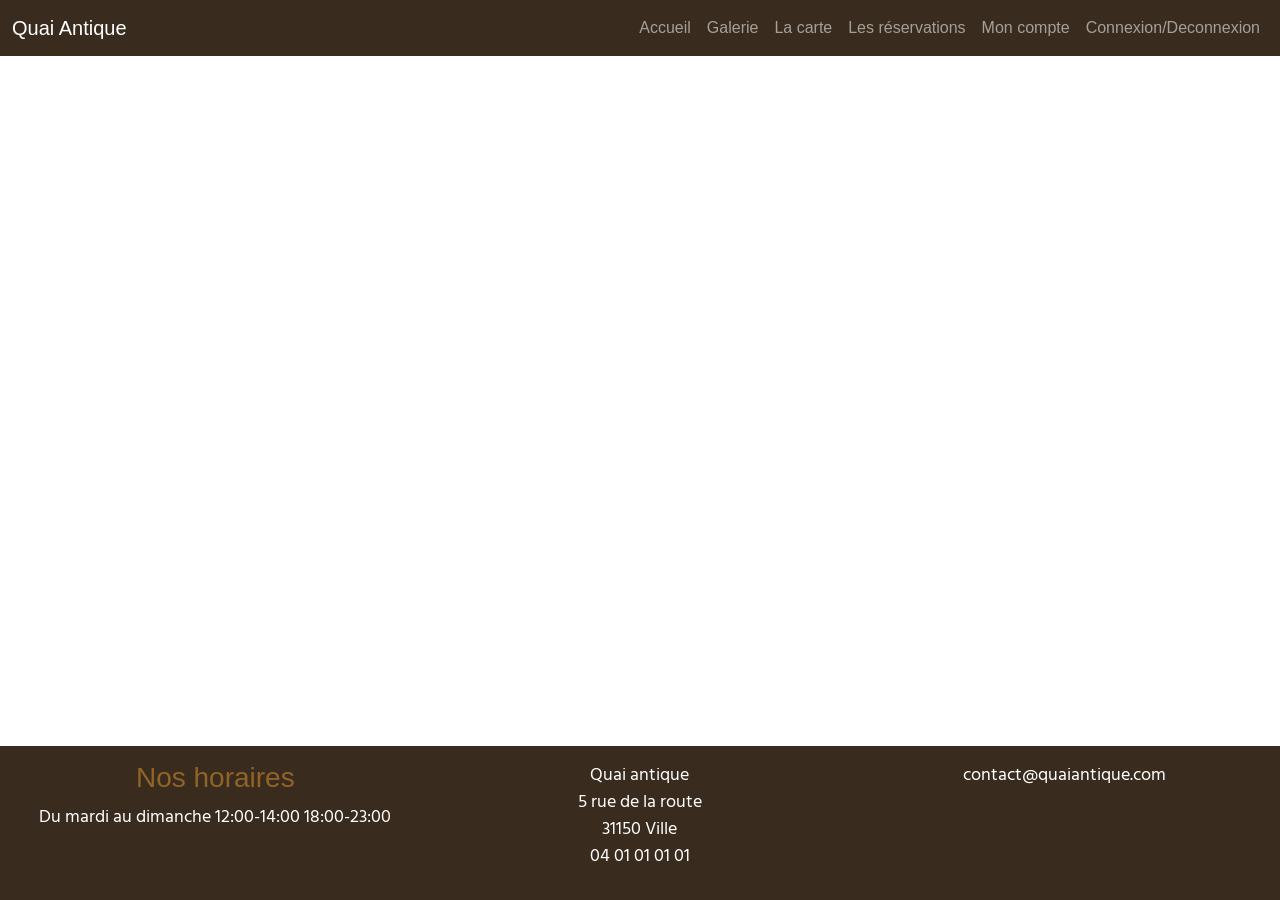
==== index.html @ 6da74c82 "Ajout de la page galerie et annotation HTML" ====
<!doctype html>
<html lang="fr">
  <head>
    <meta charset="UTF-8" />
    <meta name="viewport" content="width=device-width, initial-scale=1.0" />
    <link rel="preconnect" href="https://fonts.googleapis.com" />
    <link rel="preconnect" href="https://fonts.gstatic.com" crossorigin />
    <link
      href="https://fonts.googleapis.com/css2?family=Hind+Madurai:wght@300;400&display=swap"
      rel="stylesheet"
    />
    <link rel="stylesheet" href="scss/main.css" />
    <title>Quai Antique</title>
  </head>
  <body>
    <header>
      <nav class="navbar navbar-expand-lg bg-dark" data-bs-theme="dark">
        <div class="container-fluid">
          <a class="navbar-brand" href="/">Quai Antique</a>
          <button
            class="navbar-toggler"
            type="button"
            data-bs-toggle="collapse"
            data-bs-target="#navbarSupportedContent"
            aria-controls="navbarSupportedContent"
            aria-expanded="false"
            aria-label="Toggle navigation"
          >
            <span class="navbar-toggler-icon"></span>
          </button>
          <div class="collapse navbar-collapse" id="navbarSupportedContent">
            <ul
              class="navbar-nav ms-auto mb-2 mb-lg-0 align-items-end align-items-lg-start"
            >
              <li class="nav-item">
                <a class="nav-link" href="/">Accueil</a>
              </li>
              <li class="nav-item">
                <a class="nav-link" href="/galerie">Galerie</a>
              </li>
              <li class="nav-item">
                <a class="nav-link" href="#">La carte</a>
              </li>
              <li class="nav-item">
                <a class="nav-link" href="#">Les réservations</a>
              </li>
              <li class="nav-item">
                <a class="nav-link" href="#">Mon compte</a>
              </li>
              <li class="nav-item">
                <a class="nav-link" href="#">Connexion/Deconnexion</a>
              </li>
            </ul>
          </div>
        </div>
      </nav>
    </header>

    <main id="main-page">
      <!-- Le contenu de la page sera injectée ici-->
    </main>
    
    <footer class="bg-dark text-white text-center footer">
      <div class="row">
        <div class="col-12 col-lg-4">
          <h3 class="text-primary">Nos horaires</h3>
          <p>Du mardi au dimanche 12:00-14:00 18:00-23:00</p>
        </div>
        <div class="col-6 col-lg-4">
          <p>
            Quai antique <br />
            5 rue de la route <br />
            31150 Ville <br />
            04 01 01 01 01
          </p>
        </div>
        <div class="col-6 col-lg-4">
          <p>contact@quaiantique.com</p>
        </div>
      </div>
    </footer>

    <script type="module" src="./Router/router.js"></script>
    <script src="node_modules/bootstrap/dist/js/bootstrap.bundle.min.js"></script>
  </body>
</html>
---- scss/main.css ----
@charset "UTF-8";
@import url("/node_modules/bootstrap-icons/font/bootstrap-icons.css");
/*!
 * Bootstrap  v5.3.8 (https://getbootstrap.com/)
 * Copyright 2011-2025 The Bootstrap Authors
 * Licensed under MIT (https://github.com/twbs/bootstrap/blob/main/LICENSE)
 */
:root,
[data-bs-theme=light] {
  --bs-blue: #0d6efd;
  --bs-indigo: #6610f2;
  --bs-purple: #6f42c1;
  --bs-pink: #d63384;
  --bs-red: #dc3545;
  --bs-orange: #fd7e14;
  --bs-yellow: #ffc107;
  --bs-green: #198754;
  --bs-teal: #20c997;
  --bs-cyan: #0dcaf0;
  --bs-black: #292222;
  --bs-white: #fff;
  --bs-gray: #6c757d;
  --bs-gray-dark: #343a40;
  --bs-gray-100: #f8f9fa;
  --bs-gray-200: #e9ecef;
  --bs-gray-300: #dee2e6;
  --bs-gray-400: #ced4da;
  --bs-gray-500: #adb5bd;
  --bs-gray-600: #6c757d;
  --bs-gray-700: #495057;
  --bs-gray-800: #343a40;
  --bs-gray-900: #212529;
  --bs-primary: #906427;
  --bs-secondary: #B6AC97;
  --bs-success: #198754;
  --bs-info: #0dcaf0;
  --bs-warning: #ffc107;
  --bs-danger: #dc3545;
  --bs-light: #f8f9fa;
  --bs-dark: #392C1E;
  --bs-primary-rgb: 144, 100, 39;
  --bs-secondary-rgb: 182, 172, 151;
  --bs-success-rgb: 25, 135, 84;
  --bs-info-rgb: 13, 202, 240;
  --bs-warning-rgb: 255, 193, 7;
  --bs-danger-rgb: 220, 53, 69;
  --bs-light-rgb: 248, 249, 250;
  --bs-dark-rgb: 57, 44, 30;
  --bs-primary-text-emphasis: rgb(57.6, 40, 15.6);
  --bs-secondary-text-emphasis: rgb(72.8, 68.8, 60.4);
  --bs-success-text-emphasis: rgb(10, 54, 33.6);
  --bs-info-text-emphasis: rgb(5.2, 80.8, 96);
  --bs-warning-text-emphasis: rgb(102, 77.2, 2.8);
  --bs-danger-text-emphasis: rgb(88, 21.2, 27.6);
  --bs-light-text-emphasis: #495057;
  --bs-dark-text-emphasis: #495057;
  --bs-primary-bg-subtle: rgb(232.8, 224, 211.8);
  --bs-secondary-bg-subtle: rgb(240.4, 238.4, 234.2);
  --bs-success-bg-subtle: rgb(209, 231, 220.8);
  --bs-info-bg-subtle: rgb(206.6, 244.4, 252);
  --bs-warning-bg-subtle: rgb(255, 242.6, 205.4);
  --bs-danger-bg-subtle: rgb(248, 214.6, 217.8);
  --bs-light-bg-subtle: rgb(251.5, 252, 252.5);
  --bs-dark-bg-subtle: #ced4da;
  --bs-primary-border-subtle: rgb(210.6, 193, 168.6);
  --bs-secondary-border-subtle: rgb(225.8, 221.8, 213.4);
  --bs-success-border-subtle: rgb(163, 207, 186.6);
  --bs-info-border-subtle: rgb(158.2, 233.8, 249);
  --bs-warning-border-subtle: rgb(255, 230.2, 155.8);
  --bs-danger-border-subtle: rgb(241, 174.2, 180.6);
  --bs-light-border-subtle: #e9ecef;
  --bs-dark-border-subtle: #adb5bd;
  --bs-white-rgb: 255, 255, 255;
  --bs-black-rgb: 41, 34, 34;
  --bs-font-sans-serif: "Montserrat", sans-serif;
  --bs-font-monospace: SFMono-Regular, Menlo, Monaco, Consolas, "Liberation Mono", "Courier New", monospace;
  --bs-gradient: linear-gradient(180deg, rgba(255, 255, 255, 0.15), rgba(255, 255, 255, 0));
  --bs-body-font-family: var(--bs-font-sans-serif);
  --bs-body-font-size: 1rem;
  --bs-body-font-weight: 400;
  --bs-body-line-height: 1.5;
  --bs-body-color: #212529;
  --bs-body-color-rgb: 33, 37, 41;
  --bs-body-bg: #fff;
  --bs-body-bg-rgb: 255, 255, 255;
  --bs-emphasis-color: #292222;
  --bs-emphasis-color-rgb: 41, 34, 34;
  --bs-secondary-color: rgba(33, 37, 41, 0.75);
  --bs-secondary-color-rgb: 33, 37, 41;
  --bs-secondary-bg: #e9ecef;
  --bs-secondary-bg-rgb: 233, 236, 239;
  --bs-tertiary-color: rgba(33, 37, 41, 0.5);
  --bs-tertiary-color-rgb: 33, 37, 41;
  --bs-tertiary-bg: #f8f9fa;
  --bs-tertiary-bg-rgb: 248, 249, 250;
  --bs-heading-color: inherit;
  --bs-link-color: #906427;
  --bs-link-color-rgb: 144, 100, 39;
  --bs-link-decoration: underline;
  --bs-link-hover-color: rgb(115.2, 80, 31.2);
  --bs-link-hover-color-rgb: 115, 80, 31;
  --bs-code-color: #d63384;
  --bs-highlight-color: #212529;
  --bs-highlight-bg: rgb(255, 242.6, 205.4);
  --bs-border-width: 1px;
  --bs-border-style: solid;
  --bs-border-color: #dee2e6;
  --bs-border-color-translucent: rgba(41, 34, 34, 0.175);
  --bs-border-radius: 0.375rem;
  --bs-border-radius-sm: 0.25rem;
  --bs-border-radius-lg: 0.5rem;
  --bs-border-radius-xl: 1rem;
  --bs-border-radius-xxl: 2rem;
  --bs-border-radius-2xl: var(--bs-border-radius-xxl);
  --bs-border-radius-pill: 50rem;
  --bs-box-shadow: 0 0.5rem 1rem rgba(41, 34, 34, 0.15);
  --bs-box-shadow-sm: 0 0.125rem 0.25rem rgba(41, 34, 34, 0.075);
  --bs-box-shadow-lg: 0 1rem 3rem rgba(41, 34, 34, 0.175);
  --bs-box-shadow-inset: inset 0 1px 2px rgba(41, 34, 34, 0.075);
  --bs-focus-ring-width: 0.25rem;
  --bs-focus-ring-opacity: 0.25;
  --bs-focus-ring-color: rgba(144, 100, 39, 0.25);
  --bs-form-valid-color: #198754;
  --bs-form-valid-border-color: #198754;
  --bs-form-invalid-color: #dc3545;
  --bs-form-invalid-border-color: #dc3545;
}

[data-bs-theme=dark] {
  color-scheme: dark;
  --bs-body-color: #dee2e6;
  --bs-body-color-rgb: 222, 226, 230;
  --bs-body-bg: #212529;
  --bs-body-bg-rgb: 33, 37, 41;
  --bs-emphasis-color: #fff;
  --bs-emphasis-color-rgb: 255, 255, 255;
  --bs-secondary-color: rgba(222, 226, 230, 0.75);
  --bs-secondary-color-rgb: 222, 226, 230;
  --bs-secondary-bg: #343a40;
  --bs-secondary-bg-rgb: 52, 58, 64;
  --bs-tertiary-color: rgba(222, 226, 230, 0.5);
  --bs-tertiary-color-rgb: 222, 226, 230;
  --bs-tertiary-bg: rgb(42.5, 47.5, 52.5);
  --bs-tertiary-bg-rgb: 43, 48, 53;
  --bs-primary-text-emphasis: rgb(188.4, 162, 125.4);
  --bs-secondary-text-emphasis: rgb(211.2, 205.2, 192.6);
  --bs-success-text-emphasis: rgb(117, 183, 152.4);
  --bs-info-text-emphasis: rgb(109.8, 223.2, 246);
  --bs-warning-text-emphasis: rgb(255, 217.8, 106.2);
  --bs-danger-text-emphasis: rgb(234, 133.8, 143.4);
  --bs-light-text-emphasis: #f8f9fa;
  --bs-dark-text-emphasis: #dee2e6;
  --bs-primary-bg-subtle: rgb(28.8, 20, 7.8);
  --bs-secondary-bg-subtle: rgb(36.4, 34.4, 30.2);
  --bs-success-bg-subtle: rgb(5, 27, 16.8);
  --bs-info-bg-subtle: rgb(2.6, 40.4, 48);
  --bs-warning-bg-subtle: rgb(51, 38.6, 1.4);
  --bs-danger-bg-subtle: rgb(44, 10.6, 13.8);
  --bs-light-bg-subtle: #343a40;
  --bs-dark-bg-subtle: rgb(46.5, 46, 49);
  --bs-primary-border-subtle: rgb(86.4, 60, 23.4);
  --bs-secondary-border-subtle: rgb(109.2, 103.2, 90.6);
  --bs-success-border-subtle: rgb(15, 81, 50.4);
  --bs-info-border-subtle: rgb(7.8, 121.2, 144);
  --bs-warning-border-subtle: rgb(153, 115.8, 4.2);
  --bs-danger-border-subtle: rgb(132, 31.8, 41.4);
  --bs-light-border-subtle: #495057;
  --bs-dark-border-subtle: #343a40;
  --bs-heading-color: inherit;
  --bs-link-color: rgb(188.4, 162, 125.4);
  --bs-link-hover-color: rgb(201.72, 180.6, 151.32);
  --bs-link-color-rgb: 188, 162, 125;
  --bs-link-hover-color-rgb: 202, 181, 151;
  --bs-code-color: rgb(230.4, 132.6, 181.2);
  --bs-highlight-color: #dee2e6;
  --bs-highlight-bg: rgb(102, 77.2, 2.8);
  --bs-border-color: #495057;
  --bs-border-color-translucent: rgba(255, 255, 255, 0.15);
  --bs-form-valid-color: rgb(117, 183, 152.4);
  --bs-form-valid-border-color: rgb(117, 183, 152.4);
  --bs-form-invalid-color: rgb(234, 133.8, 143.4);
  --bs-form-invalid-border-color: rgb(234, 133.8, 143.4);
}

*,
*::before,
*::after {
  box-sizing: border-box;
}

@media (prefers-reduced-motion: no-preference) {
  :root {
    scroll-behavior: smooth;
  }
}

body {
  margin: 0;
  font-family: var(--bs-body-font-family);
  font-size: var(--bs-body-font-size);
  font-weight: var(--bs-body-font-weight);
  line-height: var(--bs-body-line-height);
  color: var(--bs-body-color);
  text-align: var(--bs-body-text-align);
  background-color: var(--bs-body-bg);
  -webkit-text-size-adjust: 100%;
  -webkit-tap-highlight-color: rgba(41, 34, 34, 0);
}

hr {
  margin: 1rem 0;
  color: inherit;
  border: 0;
  border-top: var(--bs-border-width) solid;
  opacity: 0.25;
}

h6, .h6, h5, .h5, h4, .h4, h3, .h3, h2, .h2, h1, .h1 {
  margin-top: 0;
  margin-bottom: 0.5rem;
  font-weight: 500;
  line-height: 1.2;
  color: var(--bs-heading-color);
}

h1, .h1 {
  font-size: calc(1.375rem + 1.5vw);
}
@media (min-width: 1200px) {
  h1, .h1 {
    font-size: 2.5rem;
  }
}

h2, .h2 {
  font-size: calc(1.325rem + 0.9vw);
}
@media (min-width: 1200px) {
  h2, .h2 {
    font-size: 2rem;
  }
}

h3, .h3 {
  font-size: calc(1.3rem + 0.6vw);
}
@media (min-width: 1200px) {
  h3, .h3 {
    font-size: 1.75rem;
  }
}

h4, .h4 {
  font-size: calc(1.275rem + 0.3vw);
}
@media (min-width: 1200px) {
  h4, .h4 {
    font-size: 1.5rem;
  }
}

h5, .h5 {
  font-size: 1.25rem;
}

h6, .h6 {
  font-size: 1rem;
}

p {
  margin-top: 0;
  margin-bottom: 1rem;
}

abbr[title] {
  -webkit-text-decoration: underline dotted;
          text-decoration: underline dotted;
  cursor: help;
  -webkit-text-decoration-skip-ink: none;
          text-decoration-skip-ink: none;
}

address {
  margin-bottom: 1rem;
  font-style: normal;
  line-height: inherit;
}

ol,
ul {
  padding-left: 2rem;
}

ol,
ul,
dl {
  margin-top: 0;
  margin-bottom: 1rem;
}

ol ol,
ul ul,
ol ul,
ul ol {
  margin-bottom: 0;
}

dt {
  font-weight: 700;
}

dd {
  margin-bottom: 0.5rem;
  margin-left: 0;
}

blockquote {
  margin: 0 0 1rem;
}

b,
strong {
  font-weight: bolder;
}

small, .small {
  font-size: 0.875em;
}

mark, .mark {
  padding: 0.1875em;
  color: var(--bs-highlight-color);
  background-color: var(--bs-highlight-bg);
}

sub,
sup {
  position: relative;
  font-size: 0.75em;
  line-height: 0;
  vertical-align: baseline;
}

sub {
  bottom: -0.25em;
}

sup {
  top: -0.5em;
}

a {
  color: rgba(var(--bs-link-color-rgb), var(--bs-link-opacity, 1));
  text-decoration: underline;
}
a:hover {
  --bs-link-color-rgb: var(--bs-link-hover-color-rgb);
}

a:not([href]):not([class]), a:not([href]):not([class]):hover {
  color: inherit;
  text-decoration: none;
}

pre,
code,
kbd,
samp {
  font-family: var(--bs-font-monospace);
  font-size: 1em;
}

pre {
  display: block;
  margin-top: 0;
  margin-bottom: 1rem;
  overflow: auto;
  font-size: 0.875em;
}
pre code {
  font-size: inherit;
  color: inherit;
  word-break: normal;
}

code {
  font-size: 0.875em;
  color: var(--bs-code-color);
  word-wrap: break-word;
}
a > code {
  color: inherit;
}

kbd {
  padding: 0.1875rem 0.375rem;
  font-size: 0.875em;
  color: var(--bs-body-bg);
  background-color: var(--bs-body-color);
  border-radius: 0.25rem;
}
kbd kbd {
  padding: 0;
  font-size: 1em;
}

figure {
  margin: 0 0 1rem;
}

img,
svg {
  vertical-align: middle;
}

table {
  caption-side: bottom;
  border-collapse: collapse;
}

caption {
  padding-top: 0.5rem;
  padding-bottom: 0.5rem;
  color: var(--bs-secondary-color);
  text-align: left;
}

th {
  text-align: inherit;
  text-align: -webkit-match-parent;
}

thead,
tbody,
tfoot,
tr,
td,
th {
  border-color: inherit;
  border-style: solid;
  border-width: 0;
}

label {
  display: inline-block;
}

button {
  border-radius: 0;
}

button:focus:not(:focus-visible) {
  outline: 0;
}

input,
button,
select,
optgroup,
textarea {
  margin: 0;
  font-family: inherit;
  font-size: inherit;
  line-height: inherit;
}

button,
select {
  text-transform: none;
}

[role=button] {
  cursor: pointer;
}

select {
  word-wrap: normal;
}
select:disabled {
  opacity: 1;
}

[list]:not([type=date]):not([type=datetime-local]):not([type=month]):not([type=week]):not([type=time])::-webkit-calendar-picker-indicator {
  display: none !important;
}

button,
[type=button],
[type=reset],
[type=submit] {
  -webkit-appearance: button;
}
button:not(:disabled),
[type=button]:not(:disabled),
[type=reset]:not(:disabled),
[type=submit]:not(:disabled) {
  cursor: pointer;
}

::-moz-focus-inner {
  padding: 0;
  border-style: none;
}

textarea {
  resize: vertical;
}

fieldset {
  min-width: 0;
  padding: 0;
  margin: 0;
  border: 0;
}

legend {
  float: left;
  width: 100%;
  padding: 0;
  margin-bottom: 0.5rem;
  line-height: inherit;
  font-size: calc(1.275rem + 0.3vw);
}
@media (min-width: 1200px) {
  legend {
    font-size: 1.5rem;
  }
}
legend + * {
  clear: left;
}

::-webkit-datetime-edit-fields-wrapper,
::-webkit-datetime-edit-text,
::-webkit-datetime-edit-minute,
::-webkit-datetime-edit-hour-field,
::-webkit-datetime-edit-day-field,
::-webkit-datetime-edit-month-field,
::-webkit-datetime-edit-year-field {
  padding: 0;
}

::-webkit-inner-spin-button {
  height: auto;
}

[type=search] {
  -webkit-appearance: textfield;
  outline-offset: -2px;
}
[type=search]::-webkit-search-cancel-button {
  cursor: pointer;
  filter: grayscale(1);
}

/* rtl:raw:
[type="tel"],
[type="url"],
[type="email"],
[type="number"] {
  direction: ltr;
}
*/
::-webkit-search-decoration {
  -webkit-appearance: none;
}

::-webkit-color-swatch-wrapper {
  padding: 0;
}

::file-selector-button {
  font: inherit;
  -webkit-appearance: button;
}

output {
  display: inline-block;
}

iframe {
  border: 0;
}

summary {
  display: list-item;
  cursor: pointer;
}

progress {
  vertical-align: baseline;
}

[hidden] {
  display: none !important;
}

.lead {
  font-size: 1.25rem;
  font-weight: 300;
}

.display-1 {
  font-weight: 300;
  line-height: 1.2;
  font-size: calc(1.625rem + 4.5vw);
}
@media (min-width: 1200px) {
  .display-1 {
    font-size: 5rem;
  }
}

.display-2 {
  font-weight: 300;
  line-height: 1.2;
  font-size: calc(1.575rem + 3.9vw);
}
@media (min-width: 1200px) {
  .display-2 {
    font-size: 4.5rem;
  }
}

.display-3 {
  font-weight: 300;
  line-height: 1.2;
  font-size: calc(1.525rem + 3.3vw);
}
@media (min-width: 1200px) {
  .display-3 {
    font-size: 4rem;
  }
}

.display-4 {
  font-weight: 300;
  line-height: 1.2;
  font-size: calc(1.475rem + 2.7vw);
}
@media (min-width: 1200px) {
  .display-4 {
    font-size: 3.5rem;
  }
}

.display-5 {
  font-weight: 300;
  line-height: 1.2;
  font-size: calc(1.425rem + 2.1vw);
}
@media (min-width: 1200px) {
  .display-5 {
    font-size: 3rem;
  }
}

.display-6 {
  font-weight: 300;
  line-height: 1.2;
  font-size: calc(1.375rem + 1.5vw);
}
@media (min-width: 1200px) {
  .display-6 {
    font-size: 2.5rem;
  }
}

.list-unstyled {
  padding-left: 0;
  list-style: none;
}

.list-inline {
  padding-left: 0;
  list-style: none;
}

.list-inline-item {
  display: inline-block;
}
.list-inline-item:not(:last-child) {
  margin-right: 0.5rem;
}

.initialism {
  font-size: 0.875em;
  text-transform: uppercase;
}

.blockquote {
  margin-bottom: 1rem;
  font-size: 1.25rem;
}
.blockquote > :last-child {
  margin-bottom: 0;
}

.blockquote-footer {
  margin-top: -1rem;
  margin-bottom: 1rem;
  font-size: 0.875em;
  color: #6c757d;
}
.blockquote-footer::before {
  content: "— ";
}

.img-fluid {
  max-width: 100%;
  height: auto;
}

.img-thumbnail {
  padding: 0.25rem;
  background-color: var(--bs-body-bg);
  border: var(--bs-border-width) solid var(--bs-border-color);
  border-radius: var(--bs-border-radius);
  max-width: 100%;
  height: auto;
}

.figure {
  display: inline-block;
}

.figure-img {
  margin-bottom: 0.5rem;
  line-height: 1;
}

.figure-caption {
  font-size: 0.875em;
  color: var(--bs-secondary-color);
}

.container,
.container-fluid,
.container-xxl,
.container-xl,
.container-lg,
.container-md,
.container-sm {
  --bs-gutter-x: 1.5rem;
  --bs-gutter-y: 0;
  width: 100%;
  padding-right: calc(var(--bs-gutter-x) * 0.5);
  padding-left: calc(var(--bs-gutter-x) * 0.5);
  margin-right: auto;
  margin-left: auto;
}

@media (min-width: 576px) {
  .container-sm, .container {
    max-width: 540px;
  }
}
@media (min-width: 768px) {
  .container-md, .container-sm, .container {
    max-width: 720px;
  }
}
@media (min-width: 992px) {
  .container-lg, .container-md, .container-sm, .container {
    max-width: 960px;
  }
}
@media (min-width: 1200px) {
  .container-xl, .container-lg, .container-md, .container-sm, .container {
    max-width: 1140px;
  }
}
@media (min-width: 1400px) {
  .container-xxl, .container-xl, .container-lg, .container-md, .container-sm, .container {
    max-width: 1320px;
  }
}
:root {
  --bs-breakpoint-xs: 0;
  --bs-breakpoint-sm: 576px;
  --bs-breakpoint-md: 768px;
  --bs-breakpoint-lg: 992px;
  --bs-breakpoint-xl: 1200px;
  --bs-breakpoint-xxl: 1400px;
}

.row {
  --bs-gutter-x: 1.5rem;
  --bs-gutter-y: 0;
  display: flex;
  flex-wrap: wrap;
  margin-top: calc(-1 * var(--bs-gutter-y));
  margin-right: calc(-0.5 * var(--bs-gutter-x));
  margin-left: calc(-0.5 * var(--bs-gutter-x));
}
.row > * {
  flex-shrink: 0;
  width: 100%;
  max-width: 100%;
  padding-right: calc(var(--bs-gutter-x) * 0.5);
  padding-left: calc(var(--bs-gutter-x) * 0.5);
  margin-top: var(--bs-gutter-y);
}

.col {
  flex: 1 0 0;
}

.row-cols-auto > * {
  flex: 0 0 auto;
  width: auto;
}

.row-cols-1 > * {
  flex: 0 0 auto;
  width: 100%;
}

.row-cols-2 > * {
  flex: 0 0 auto;
  width: 50%;
}

.row-cols-3 > * {
  flex: 0 0 auto;
  width: 33.33333333%;
}

.row-cols-4 > * {
  flex: 0 0 auto;
  width: 25%;
}

.row-cols-5 > * {
  flex: 0 0 auto;
  width: 20%;
}

.row-cols-6 > * {
  flex: 0 0 auto;
  width: 16.66666667%;
}

.col-auto {
  flex: 0 0 auto;
  width: auto;
}

.col-1 {
  flex: 0 0 auto;
  width: 8.33333333%;
}

.col-2 {
  flex: 0 0 auto;
  width: 16.66666667%;
}

.col-3 {
  flex: 0 0 auto;
  width: 25%;
}

.col-4 {
  flex: 0 0 auto;
  width: 33.33333333%;
}

.col-5 {
  flex: 0 0 auto;
  width: 41.66666667%;
}

.col-6 {
  flex: 0 0 auto;
  width: 50%;
}

.col-7 {
  flex: 0 0 auto;
  width: 58.33333333%;
}

.col-8 {
  flex: 0 0 auto;
  width: 66.66666667%;
}

.col-9 {
  flex: 0 0 auto;
  width: 75%;
}

.col-10 {
  flex: 0 0 auto;
  width: 83.33333333%;
}

.col-11 {
  flex: 0 0 auto;
  width: 91.66666667%;
}

.col-12 {
  flex: 0 0 auto;
  width: 100%;
}

.offset-1 {
  margin-left: 8.33333333%;
}

.offset-2 {
  margin-left: 16.66666667%;
}

.offset-3 {
  margin-left: 25%;
}

.offset-4 {
  margin-left: 33.33333333%;
}

.offset-5 {
  margin-left: 41.66666667%;
}

.offset-6 {
  margin-left: 50%;
}

.offset-7 {
  margin-left: 58.33333333%;
}

.offset-8 {
  margin-left: 66.66666667%;
}

.offset-9 {
  margin-left: 75%;
}

.offset-10 {
  margin-left: 83.33333333%;
}

.offset-11 {
  margin-left: 91.66666667%;
}

.g-0,
.gx-0 {
  --bs-gutter-x: 0;
}

.g-0,
.gy-0 {
  --bs-gutter-y: 0;
}

.g-1,
.gx-1 {
  --bs-gutter-x: 0.25rem;
}

.g-1,
.gy-1 {
  --bs-gutter-y: 0.25rem;
}

.g-2,
.gx-2 {
  --bs-gutter-x: 0.5rem;
}

.g-2,
.gy-2 {
  --bs-gutter-y: 0.5rem;
}

.g-3,
.gx-3 {
  --bs-gutter-x: 1rem;
}

.g-3,
.gy-3 {
  --bs-gutter-y: 1rem;
}

.g-4,
.gx-4 {
  --bs-gutter-x: 1.5rem;
}

.g-4,
.gy-4 {
  --bs-gutter-y: 1.5rem;
}

.g-5,
.gx-5 {
  --bs-gutter-x: 3rem;
}

.g-5,
.gy-5 {
  --bs-gutter-y: 3rem;
}

@media (min-width: 576px) {
  .col-sm {
    flex: 1 0 0;
  }
  .row-cols-sm-auto > * {
    flex: 0 0 auto;
    width: auto;
  }
  .row-cols-sm-1 > * {
    flex: 0 0 auto;
    width: 100%;
  }
  .row-cols-sm-2 > * {
    flex: 0 0 auto;
    width: 50%;
  }
  .row-cols-sm-3 > * {
    flex: 0 0 auto;
    width: 33.33333333%;
  }
  .row-cols-sm-4 > * {
    flex: 0 0 auto;
    width: 25%;
  }
  .row-cols-sm-5 > * {
    flex: 0 0 auto;
    width: 20%;
  }
  .row-cols-sm-6 > * {
    flex: 0 0 auto;
    width: 16.66666667%;
  }
  .col-sm-auto {
    flex: 0 0 auto;
    width: auto;
  }
  .col-sm-1 {
    flex: 0 0 auto;
    width: 8.33333333%;
  }
  .col-sm-2 {
    flex: 0 0 auto;
    width: 16.66666667%;
  }
  .col-sm-3 {
    flex: 0 0 auto;
    width: 25%;
  }
  .col-sm-4 {
    flex: 0 0 auto;
    width: 33.33333333%;
  }
  .col-sm-5 {
    flex: 0 0 auto;
    width: 41.66666667%;
  }
  .col-sm-6 {
    flex: 0 0 auto;
    width: 50%;
  }
  .col-sm-7 {
    flex: 0 0 auto;
    width: 58.33333333%;
  }
  .col-sm-8 {
    flex: 0 0 auto;
    width: 66.66666667%;
  }
  .col-sm-9 {
    flex: 0 0 auto;
    width: 75%;
  }
  .col-sm-10 {
    flex: 0 0 auto;
    width: 83.33333333%;
  }
  .col-sm-11 {
    flex: 0 0 auto;
    width: 91.66666667%;
  }
  .col-sm-12 {
    flex: 0 0 auto;
    width: 100%;
  }
  .offset-sm-0 {
    margin-left: 0;
  }
  .offset-sm-1 {
    margin-left: 8.33333333%;
  }
  .offset-sm-2 {
    margin-left: 16.66666667%;
  }
  .offset-sm-3 {
    margin-left: 25%;
  }
  .offset-sm-4 {
    margin-left: 33.33333333%;
  }
  .offset-sm-5 {
    margin-left: 41.66666667%;
  }
  .offset-sm-6 {
    margin-left: 50%;
  }
  .offset-sm-7 {
    margin-left: 58.33333333%;
  }
  .offset-sm-8 {
    margin-left: 66.66666667%;
  }
  .offset-sm-9 {
    margin-left: 75%;
  }
  .offset-sm-10 {
    margin-left: 83.33333333%;
  }
  .offset-sm-11 {
    margin-left: 91.66666667%;
  }
  .g-sm-0,
  .gx-sm-0 {
    --bs-gutter-x: 0;
  }
  .g-sm-0,
  .gy-sm-0 {
    --bs-gutter-y: 0;
  }
  .g-sm-1,
  .gx-sm-1 {
    --bs-gutter-x: 0.25rem;
  }
  .g-sm-1,
  .gy-sm-1 {
    --bs-gutter-y: 0.25rem;
  }
  .g-sm-2,
  .gx-sm-2 {
    --bs-gutter-x: 0.5rem;
  }
  .g-sm-2,
  .gy-sm-2 {
    --bs-gutter-y: 0.5rem;
  }
  .g-sm-3,
  .gx-sm-3 {
    --bs-gutter-x: 1rem;
  }
  .g-sm-3,
  .gy-sm-3 {
    --bs-gutter-y: 1rem;
  }
  .g-sm-4,
  .gx-sm-4 {
    --bs-gutter-x: 1.5rem;
  }
  .g-sm-4,
  .gy-sm-4 {
    --bs-gutter-y: 1.5rem;
  }
  .g-sm-5,
  .gx-sm-5 {
    --bs-gutter-x: 3rem;
  }
  .g-sm-5,
  .gy-sm-5 {
    --bs-gutter-y: 3rem;
  }
}
@media (min-width: 768px) {
  .col-md {
    flex: 1 0 0;
  }
  .row-cols-md-auto > * {
    flex: 0 0 auto;
    width: auto;
  }
  .row-cols-md-1 > * {
    flex: 0 0 auto;
    width: 100%;
  }
  .row-cols-md-2 > * {
    flex: 0 0 auto;
    width: 50%;
  }
  .row-cols-md-3 > * {
    flex: 0 0 auto;
    width: 33.33333333%;
  }
  .row-cols-md-4 > * {
    flex: 0 0 auto;
    width: 25%;
  }
  .row-cols-md-5 > * {
    flex: 0 0 auto;
    width: 20%;
  }
  .row-cols-md-6 > * {
    flex: 0 0 auto;
    width: 16.66666667%;
  }
  .col-md-auto {
    flex: 0 0 auto;
    width: auto;
  }
  .col-md-1 {
    flex: 0 0 auto;
    width: 8.33333333%;
  }
  .col-md-2 {
    flex: 0 0 auto;
    width: 16.66666667%;
  }
  .col-md-3 {
    flex: 0 0 auto;
    width: 25%;
  }
  .col-md-4 {
    flex: 0 0 auto;
    width: 33.33333333%;
  }
  .col-md-5 {
    flex: 0 0 auto;
    width: 41.66666667%;
  }
  .col-md-6 {
    flex: 0 0 auto;
    width: 50%;
  }
  .col-md-7 {
    flex: 0 0 auto;
    width: 58.33333333%;
  }
  .col-md-8 {
    flex: 0 0 auto;
    width: 66.66666667%;
  }
  .col-md-9 {
    flex: 0 0 auto;
    width: 75%;
  }
  .col-md-10 {
    flex: 0 0 auto;
    width: 83.33333333%;
  }
  .col-md-11 {
    flex: 0 0 auto;
    width: 91.66666667%;
  }
  .col-md-12 {
    flex: 0 0 auto;
    width: 100%;
  }
  .offset-md-0 {
    margin-left: 0;
  }
  .offset-md-1 {
    margin-left: 8.33333333%;
  }
  .offset-md-2 {
    margin-left: 16.66666667%;
  }
  .offset-md-3 {
    margin-left: 25%;
  }
  .offset-md-4 {
    margin-left: 33.33333333%;
  }
  .offset-md-5 {
    margin-left: 41.66666667%;
  }
  .offset-md-6 {
    margin-left: 50%;
  }
  .offset-md-7 {
    margin-left: 58.33333333%;
  }
  .offset-md-8 {
    margin-left: 66.66666667%;
  }
  .offset-md-9 {
    margin-left: 75%;
  }
  .offset-md-10 {
    margin-left: 83.33333333%;
  }
  .offset-md-11 {
    margin-left: 91.66666667%;
  }
  .g-md-0,
  .gx-md-0 {
    --bs-gutter-x: 0;
  }
  .g-md-0,
  .gy-md-0 {
    --bs-gutter-y: 0;
  }
  .g-md-1,
  .gx-md-1 {
    --bs-gutter-x: 0.25rem;
  }
  .g-md-1,
  .gy-md-1 {
    --bs-gutter-y: 0.25rem;
  }
  .g-md-2,
  .gx-md-2 {
    --bs-gutter-x: 0.5rem;
  }
  .g-md-2,
  .gy-md-2 {
    --bs-gutter-y: 0.5rem;
  }
  .g-md-3,
  .gx-md-3 {
    --bs-gutter-x: 1rem;
  }
  .g-md-3,
  .gy-md-3 {
    --bs-gutter-y: 1rem;
  }
  .g-md-4,
  .gx-md-4 {
    --bs-gutter-x: 1.5rem;
  }
  .g-md-4,
  .gy-md-4 {
    --bs-gutter-y: 1.5rem;
  }
  .g-md-5,
  .gx-md-5 {
    --bs-gutter-x: 3rem;
  }
  .g-md-5,
  .gy-md-5 {
    --bs-gutter-y: 3rem;
  }
}
@media (min-width: 992px) {
  .col-lg {
    flex: 1 0 0;
  }
  .row-cols-lg-auto > * {
    flex: 0 0 auto;
    width: auto;
  }
  .row-cols-lg-1 > * {
    flex: 0 0 auto;
    width: 100%;
  }
  .row-cols-lg-2 > * {
    flex: 0 0 auto;
    width: 50%;
  }
  .row-cols-lg-3 > * {
    flex: 0 0 auto;
    width: 33.33333333%;
  }
  .row-cols-lg-4 > * {
    flex: 0 0 auto;
    width: 25%;
  }
  .row-cols-lg-5 > * {
    flex: 0 0 auto;
    width: 20%;
  }
  .row-cols-lg-6 > * {
    flex: 0 0 auto;
    width: 16.66666667%;
  }
  .col-lg-auto {
    flex: 0 0 auto;
    width: auto;
  }
  .col-lg-1 {
    flex: 0 0 auto;
    width: 8.33333333%;
  }
  .col-lg-2 {
    flex: 0 0 auto;
    width: 16.66666667%;
  }
  .col-lg-3 {
    flex: 0 0 auto;
    width: 25%;
  }
  .col-lg-4 {
    flex: 0 0 auto;
    width: 33.33333333%;
  }
  .col-lg-5 {
    flex: 0 0 auto;
    width: 41.66666667%;
  }
  .col-lg-6 {
    flex: 0 0 auto;
    width: 50%;
  }
  .col-lg-7 {
    flex: 0 0 auto;
    width: 58.33333333%;
  }
  .col-lg-8 {
    flex: 0 0 auto;
    width: 66.66666667%;
  }
  .col-lg-9 {
    flex: 0 0 auto;
    width: 75%;
  }
  .col-lg-10 {
    flex: 0 0 auto;
    width: 83.33333333%;
  }
  .col-lg-11 {
    flex: 0 0 auto;
    width: 91.66666667%;
  }
  .col-lg-12 {
    flex: 0 0 auto;
    width: 100%;
  }
  .offset-lg-0 {
    margin-left: 0;
  }
  .offset-lg-1 {
    margin-left: 8.33333333%;
  }
  .offset-lg-2 {
    margin-left: 16.66666667%;
  }
  .offset-lg-3 {
    margin-left: 25%;
  }
  .offset-lg-4 {
    margin-left: 33.33333333%;
  }
  .offset-lg-5 {
    margin-left: 41.66666667%;
  }
  .offset-lg-6 {
    margin-left: 50%;
  }
  .offset-lg-7 {
    margin-left: 58.33333333%;
  }
  .offset-lg-8 {
    margin-left: 66.66666667%;
  }
  .offset-lg-9 {
    margin-left: 75%;
  }
  .offset-lg-10 {
    margin-left: 83.33333333%;
  }
  .offset-lg-11 {
    margin-left: 91.66666667%;
  }
  .g-lg-0,
  .gx-lg-0 {
    --bs-gutter-x: 0;
  }
  .g-lg-0,
  .gy-lg-0 {
    --bs-gutter-y: 0;
  }
  .g-lg-1,
  .gx-lg-1 {
    --bs-gutter-x: 0.25rem;
  }
  .g-lg-1,
  .gy-lg-1 {
    --bs-gutter-y: 0.25rem;
  }
  .g-lg-2,
  .gx-lg-2 {
    --bs-gutter-x: 0.5rem;
  }
  .g-lg-2,
  .gy-lg-2 {
    --bs-gutter-y: 0.5rem;
  }
  .g-lg-3,
  .gx-lg-3 {
    --bs-gutter-x: 1rem;
  }
  .g-lg-3,
  .gy-lg-3 {
    --bs-gutter-y: 1rem;
  }
  .g-lg-4,
  .gx-lg-4 {
    --bs-gutter-x: 1.5rem;
  }
  .g-lg-4,
  .gy-lg-4 {
    --bs-gutter-y: 1.5rem;
  }
  .g-lg-5,
  .gx-lg-5 {
    --bs-gutter-x: 3rem;
  }
  .g-lg-5,
  .gy-lg-5 {
    --bs-gutter-y: 3rem;
  }
}
@media (min-width: 1200px) {
  .col-xl {
    flex: 1 0 0;
  }
  .row-cols-xl-auto > * {
    flex: 0 0 auto;
    width: auto;
  }
  .row-cols-xl-1 > * {
    flex: 0 0 auto;
    width: 100%;
  }
  .row-cols-xl-2 > * {
    flex: 0 0 auto;
    width: 50%;
  }
  .row-cols-xl-3 > * {
    flex: 0 0 auto;
    width: 33.33333333%;
  }
  .row-cols-xl-4 > * {
    flex: 0 0 auto;
    width: 25%;
  }
  .row-cols-xl-5 > * {
    flex: 0 0 auto;
    width: 20%;
  }
  .row-cols-xl-6 > * {
    flex: 0 0 auto;
    width: 16.66666667%;
  }
  .col-xl-auto {
    flex: 0 0 auto;
    width: auto;
  }
  .col-xl-1 {
    flex: 0 0 auto;
    width: 8.33333333%;
  }
  .col-xl-2 {
    flex: 0 0 auto;
    width: 16.66666667%;
  }
  .col-xl-3 {
    flex: 0 0 auto;
    width: 25%;
  }
  .col-xl-4 {
    flex: 0 0 auto;
    width: 33.33333333%;
  }
  .col-xl-5 {
    flex: 0 0 auto;
    width: 41.66666667%;
  }
  .col-xl-6 {
    flex: 0 0 auto;
    width: 50%;
  }
  .col-xl-7 {
    flex: 0 0 auto;
    width: 58.33333333%;
  }
  .col-xl-8 {
    flex: 0 0 auto;
    width: 66.66666667%;
  }
  .col-xl-9 {
    flex: 0 0 auto;
    width: 75%;
  }
  .col-xl-10 {
    flex: 0 0 auto;
    width: 83.33333333%;
  }
  .col-xl-11 {
    flex: 0 0 auto;
    width: 91.66666667%;
  }
  .col-xl-12 {
    flex: 0 0 auto;
    width: 100%;
  }
  .offset-xl-0 {
    margin-left: 0;
  }
  .offset-xl-1 {
    margin-left: 8.33333333%;
  }
  .offset-xl-2 {
    margin-left: 16.66666667%;
  }
  .offset-xl-3 {
    margin-left: 25%;
  }
  .offset-xl-4 {
    margin-left: 33.33333333%;
  }
  .offset-xl-5 {
    margin-left: 41.66666667%;
  }
  .offset-xl-6 {
    margin-left: 50%;
  }
  .offset-xl-7 {
    margin-left: 58.33333333%;
  }
  .offset-xl-8 {
    margin-left: 66.66666667%;
  }
  .offset-xl-9 {
    margin-left: 75%;
  }
  .offset-xl-10 {
    margin-left: 83.33333333%;
  }
  .offset-xl-11 {
    margin-left: 91.66666667%;
  }
  .g-xl-0,
  .gx-xl-0 {
    --bs-gutter-x: 0;
  }
  .g-xl-0,
  .gy-xl-0 {
    --bs-gutter-y: 0;
  }
  .g-xl-1,
  .gx-xl-1 {
    --bs-gutter-x: 0.25rem;
  }
  .g-xl-1,
  .gy-xl-1 {
    --bs-gutter-y: 0.25rem;
  }
  .g-xl-2,
  .gx-xl-2 {
    --bs-gutter-x: 0.5rem;
  }
  .g-xl-2,
  .gy-xl-2 {
    --bs-gutter-y: 0.5rem;
  }
  .g-xl-3,
  .gx-xl-3 {
    --bs-gutter-x: 1rem;
  }
  .g-xl-3,
  .gy-xl-3 {
    --bs-gutter-y: 1rem;
  }
  .g-xl-4,
  .gx-xl-4 {
    --bs-gutter-x: 1.5rem;
  }
  .g-xl-4,
  .gy-xl-4 {
    --bs-gutter-y: 1.5rem;
  }
  .g-xl-5,
  .gx-xl-5 {
    --bs-gutter-x: 3rem;
  }
  .g-xl-5,
  .gy-xl-5 {
    --bs-gutter-y: 3rem;
  }
}
@media (min-width: 1400px) {
  .col-xxl {
    flex: 1 0 0;
  }
  .row-cols-xxl-auto > * {
    flex: 0 0 auto;
    width: auto;
  }
  .row-cols-xxl-1 > * {
    flex: 0 0 auto;
    width: 100%;
  }
  .row-cols-xxl-2 > * {
    flex: 0 0 auto;
    width: 50%;
  }
  .row-cols-xxl-3 > * {
    flex: 0 0 auto;
    width: 33.33333333%;
  }
  .row-cols-xxl-4 > * {
    flex: 0 0 auto;
    width: 25%;
  }
  .row-cols-xxl-5 > * {
    flex: 0 0 auto;
    width: 20%;
  }
  .row-cols-xxl-6 > * {
    flex: 0 0 auto;
    width: 16.66666667%;
  }
  .col-xxl-auto {
    flex: 0 0 auto;
    width: auto;
  }
  .col-xxl-1 {
    flex: 0 0 auto;
    width: 8.33333333%;
  }
  .col-xxl-2 {
    flex: 0 0 auto;
    width: 16.66666667%;
  }
  .col-xxl-3 {
    flex: 0 0 auto;
    width: 25%;
  }
  .col-xxl-4 {
    flex: 0 0 auto;
    width: 33.33333333%;
  }
  .col-xxl-5 {
    flex: 0 0 auto;
    width: 41.66666667%;
  }
  .col-xxl-6 {
    flex: 0 0 auto;
    width: 50%;
  }
  .col-xxl-7 {
    flex: 0 0 auto;
    width: 58.33333333%;
  }
  .col-xxl-8 {
    flex: 0 0 auto;
    width: 66.66666667%;
  }
  .col-xxl-9 {
    flex: 0 0 auto;
    width: 75%;
  }
  .col-xxl-10 {
    flex: 0 0 auto;
    width: 83.33333333%;
  }
  .col-xxl-11 {
    flex: 0 0 auto;
    width: 91.66666667%;
  }
  .col-xxl-12 {
    flex: 0 0 auto;
    width: 100%;
  }
  .offset-xxl-0 {
    margin-left: 0;
  }
  .offset-xxl-1 {
    margin-left: 8.33333333%;
  }
  .offset-xxl-2 {
    margin-left: 16.66666667%;
  }
  .offset-xxl-3 {
    margin-left: 25%;
  }
  .offset-xxl-4 {
    margin-left: 33.33333333%;
  }
  .offset-xxl-5 {
    margin-left: 41.66666667%;
  }
  .offset-xxl-6 {
    margin-left: 50%;
  }
  .offset-xxl-7 {
    margin-left: 58.33333333%;
  }
  .offset-xxl-8 {
    margin-left: 66.66666667%;
  }
  .offset-xxl-9 {
    margin-left: 75%;
  }
  .offset-xxl-10 {
    margin-left: 83.33333333%;
  }
  .offset-xxl-11 {
    margin-left: 91.66666667%;
  }
  .g-xxl-0,
  .gx-xxl-0 {
    --bs-gutter-x: 0;
  }
  .g-xxl-0,
  .gy-xxl-0 {
    --bs-gutter-y: 0;
  }
  .g-xxl-1,
  .gx-xxl-1 {
    --bs-gutter-x: 0.25rem;
  }
  .g-xxl-1,
  .gy-xxl-1 {
    --bs-gutter-y: 0.25rem;
  }
  .g-xxl-2,
  .gx-xxl-2 {
    --bs-gutter-x: 0.5rem;
  }
  .g-xxl-2,
  .gy-xxl-2 {
    --bs-gutter-y: 0.5rem;
  }
  .g-xxl-3,
  .gx-xxl-3 {
    --bs-gutter-x: 1rem;
  }
  .g-xxl-3,
  .gy-xxl-3 {
    --bs-gutter-y: 1rem;
  }
  .g-xxl-4,
  .gx-xxl-4 {
    --bs-gutter-x: 1.5rem;
  }
  .g-xxl-4,
  .gy-xxl-4 {
    --bs-gutter-y: 1.5rem;
  }
  .g-xxl-5,
  .gx-xxl-5 {
    --bs-gutter-x: 3rem;
  }
  .g-xxl-5,
  .gy-xxl-5 {
    --bs-gutter-y: 3rem;
  }
}
.table {
  --bs-table-color-type: initial;
  --bs-table-bg-type: initial;
  --bs-table-color-state: initial;
  --bs-table-bg-state: initial;
  --bs-table-color: var(--bs-emphasis-color);
  --bs-table-bg: var(--bs-body-bg);
  --bs-table-border-color: var(--bs-border-color);
  --bs-table-accent-bg: transparent;
  --bs-table-striped-color: var(--bs-emphasis-color);
  --bs-table-striped-bg: rgba(var(--bs-emphasis-color-rgb), 0.05);
  --bs-table-active-color: var(--bs-emphasis-color);
  --bs-table-active-bg: rgba(var(--bs-emphasis-color-rgb), 0.1);
  --bs-table-hover-color: var(--bs-emphasis-color);
  --bs-table-hover-bg: rgba(var(--bs-emphasis-color-rgb), 0.075);
  width: 100%;
  margin-bottom: 1rem;
  vertical-align: top;
  border-color: var(--bs-table-border-color);
}
.table > :not(caption) > * > * {
  padding: 0.5rem 0.5rem;
  color: var(--bs-table-color-state, var(--bs-table-color-type, var(--bs-table-color)));
  background-color: var(--bs-table-bg);
  border-bottom-width: var(--bs-border-width);
  box-shadow: inset 0 0 0 9999px var(--bs-table-bg-state, var(--bs-table-bg-type, var(--bs-table-accent-bg)));
}
.table > tbody {
  vertical-align: inherit;
}
.table > thead {
  vertical-align: bottom;
}

.table-group-divider {
  border-top: calc(var(--bs-border-width) * 2) solid currentcolor;
}

.caption-top {
  caption-side: top;
}

.table-sm > :not(caption) > * > * {
  padding: 0.25rem 0.25rem;
}

.table-bordered > :not(caption) > * {
  border-width: var(--bs-border-width) 0;
}
.table-bordered > :not(caption) > * > * {
  border-width: 0 var(--bs-border-width);
}

.table-borderless > :not(caption) > * > * {
  border-bottom-width: 0;
}
.table-borderless > :not(:first-child) {
  border-top-width: 0;
}

.table-striped > tbody > tr:nth-of-type(odd) > * {
  --bs-table-color-type: var(--bs-table-striped-color);
  --bs-table-bg-type: var(--bs-table-striped-bg);
}

.table-striped-columns > :not(caption) > tr > :nth-child(even) {
  --bs-table-color-type: var(--bs-table-striped-color);
  --bs-table-bg-type: var(--bs-table-striped-bg);
}

.table-active {
  --bs-table-color-state: var(--bs-table-active-color);
  --bs-table-bg-state: var(--bs-table-active-bg);
}

.table-hover > tbody > tr:hover > * {
  --bs-table-color-state: var(--bs-table-hover-color);
  --bs-table-bg-state: var(--bs-table-hover-bg);
}

.table-primary {
  --bs-table-color: #292222;
  --bs-table-bg: rgb(232.8, 224, 211.8);
  --bs-table-border-color: rgb(194.44, 186, 176.24);
  --bs-table-striped-bg: rgb(223.21, 214.5, 202.91);
  --bs-table-striped-color: #292222;
  --bs-table-active-bg: rgb(213.62, 205, 194.02);
  --bs-table-active-color: #292222;
  --bs-table-hover-bg: rgb(218.415, 209.75, 198.465);
  --bs-table-hover-color: #292222;
  color: var(--bs-table-color);
  border-color: var(--bs-table-border-color);
}

.table-secondary {
  --bs-table-color: #292222;
  --bs-table-bg: rgb(240.4, 238.4, 234.2);
  --bs-table-border-color: rgb(200.52, 197.52, 194.16);
  --bs-table-striped-bg: rgb(230.43, 228.18, 224.19);
  --bs-table-striped-color: #292222;
  --bs-table-active-bg: rgb(220.46, 217.96, 214.18);
  --bs-table-active-color: #292222;
  --bs-table-hover-bg: rgb(225.445, 223.07, 219.185);
  --bs-table-hover-color: #292222;
  color: var(--bs-table-color);
  border-color: var(--bs-table-border-color);
}

.table-success {
  --bs-table-color: #292222;
  --bs-table-bg: rgb(209, 231, 220.8);
  --bs-table-border-color: rgb(175.4, 191.6, 183.44);
  --bs-table-striped-bg: rgb(200.6, 221.15, 211.46);
  --bs-table-striped-color: #292222;
  --bs-table-active-bg: rgb(192.2, 211.3, 202.12);
  --bs-table-active-color: #292222;
  --bs-table-hover-bg: rgb(196.4, 216.225, 206.79);
  --bs-table-hover-color: #292222;
  color: var(--bs-table-color);
  border-color: var(--bs-table-border-color);
}

.table-info {
  --bs-table-color: #292222;
  --bs-table-bg: rgb(206.6, 244.4, 252);
  --bs-table-border-color: rgb(173.48, 202.32, 208.4);
  --bs-table-striped-bg: rgb(198.32, 233.88, 241.1);
  --bs-table-striped-color: #292222;
  --bs-table-active-bg: rgb(190.04, 223.36, 230.2);
  --bs-table-active-color: #292222;
  --bs-table-hover-bg: rgb(194.18, 228.62, 235.65);
  --bs-table-hover-color: #292222;
  color: var(--bs-table-color);
  border-color: var(--bs-table-border-color);
}

.table-warning {
  --bs-table-color: #292222;
  --bs-table-bg: rgb(255, 242.6, 205.4);
  --bs-table-border-color: rgb(212.2, 200.88, 171.12);
  --bs-table-striped-bg: rgb(244.3, 232.17, 196.83);
  --bs-table-striped-color: #292222;
  --bs-table-active-bg: rgb(233.6, 221.74, 188.26);
  --bs-table-active-color: #292222;
  --bs-table-hover-bg: rgb(238.95, 226.955, 192.545);
  --bs-table-hover-color: #292222;
  color: var(--bs-table-color);
  border-color: var(--bs-table-border-color);
}

.table-danger {
  --bs-table-color: #292222;
  --bs-table-bg: rgb(248, 214.6, 217.8);
  --bs-table-border-color: rgb(206.6, 178.48, 181.04);
  --bs-table-striped-bg: rgb(237.65, 205.57, 208.61);
  --bs-table-striped-color: #292222;
  --bs-table-active-bg: rgb(227.3, 196.54, 199.42);
  --bs-table-active-color: #292222;
  --bs-table-hover-bg: rgb(232.475, 201.055, 204.015);
  --bs-table-hover-color: #292222;
  color: var(--bs-table-color);
  border-color: var(--bs-table-border-color);
}

.table-light {
  --bs-table-color: #292222;
  --bs-table-bg: #f8f9fa;
  --bs-table-border-color: rgb(206.6, 206, 206.8);
  --bs-table-striped-bg: rgb(237.65, 238.25, 239.2);
  --bs-table-striped-color: #292222;
  --bs-table-active-bg: rgb(227.3, 227.5, 228.4);
  --bs-table-active-color: #292222;
  --bs-table-hover-bg: rgb(232.475, 232.875, 233.8);
  --bs-table-hover-color: #292222;
  color: var(--bs-table-color);
  border-color: var(--bs-table-border-color);
}

.table-dark {
  --bs-table-color: #fff;
  --bs-table-bg: #392C1E;
  --bs-table-border-color: rgb(96.6, 86.2, 75);
  --bs-table-striped-bg: rgb(66.9, 54.55, 41.25);
  --bs-table-striped-color: #fff;
  --bs-table-active-bg: rgb(76.8, 65.1, 52.5);
  --bs-table-active-color: #fff;
  --bs-table-hover-bg: rgb(71.85, 59.825, 46.875);
  --bs-table-hover-color: #fff;
  color: var(--bs-table-color);
  border-color: var(--bs-table-border-color);
}

.table-responsive {
  overflow-x: auto;
  -webkit-overflow-scrolling: touch;
}

@media (max-width: 575.98px) {
  .table-responsive-sm {
    overflow-x: auto;
    -webkit-overflow-scrolling: touch;
  }
}
@media (max-width: 767.98px) {
  .table-responsive-md {
    overflow-x: auto;
    -webkit-overflow-scrolling: touch;
  }
}
@media (max-width: 991.98px) {
  .table-responsive-lg {
    overflow-x: auto;
    -webkit-overflow-scrolling: touch;
  }
}
@media (max-width: 1199.98px) {
  .table-responsive-xl {
    overflow-x: auto;
    -webkit-overflow-scrolling: touch;
  }
}
@media (max-width: 1399.98px) {
  .table-responsive-xxl {
    overflow-x: auto;
    -webkit-overflow-scrolling: touch;
  }
}
.form-label {
  margin-bottom: 0.5rem;
}

.col-form-label {
  padding-top: calc(0.375rem + var(--bs-border-width));
  padding-bottom: calc(0.375rem + var(--bs-border-width));
  margin-bottom: 0;
  font-size: inherit;
  line-height: 1.5;
}

.col-form-label-lg {
  padding-top: calc(0.5rem + var(--bs-border-width));
  padding-bottom: calc(0.5rem + var(--bs-border-width));
  font-size: 1.25rem;
}

.col-form-label-sm {
  padding-top: calc(0.25rem + var(--bs-border-width));
  padding-bottom: calc(0.25rem + var(--bs-border-width));
  font-size: 0.875rem;
}

.form-text {
  margin-top: 0.25rem;
  font-size: 0.875em;
  color: var(--bs-secondary-color);
}

.form-control {
  display: block;
  width: 100%;
  padding: 0.375rem 0.75rem;
  font-size: 1rem;
  font-weight: 400;
  line-height: 1.5;
  color: var(--bs-body-color);
  -webkit-appearance: none;
     -moz-appearance: none;
          appearance: none;
  background-color: var(--bs-body-bg);
  background-clip: padding-box;
  border: var(--bs-border-width) solid var(--bs-border-color);
  border-radius: var(--bs-border-radius);
  transition: border-color 0.15s ease-in-out, box-shadow 0.15s ease-in-out;
}
@media (prefers-reduced-motion: reduce) {
  .form-control {
    transition: none;
  }
}
.form-control[type=file] {
  overflow: hidden;
}
.form-control[type=file]:not(:disabled):not([readonly]) {
  cursor: pointer;
}
.form-control:focus {
  color: var(--bs-body-color);
  background-color: var(--bs-body-bg);
  border-color: rgb(199.5, 177.5, 147);
  outline: 0;
  box-shadow: 0 0 0 0.25rem rgba(144, 100, 39, 0.25);
}
.form-control::-webkit-date-and-time-value {
  min-width: 85px;
  height: 1.5em;
  margin: 0;
}
.form-control::-webkit-datetime-edit {
  display: block;
  padding: 0;
}
.form-control::-moz-placeholder {
  color: var(--bs-secondary-color);
  opacity: 1;
}
.form-control::placeholder {
  color: var(--bs-secondary-color);
  opacity: 1;
}
.form-control:disabled {
  background-color: var(--bs-secondary-bg);
  opacity: 1;
}
.form-control::file-selector-button {
  padding: 0.375rem 0.75rem;
  margin: -0.375rem -0.75rem;
  margin-inline-end: 0.75rem;
  color: var(--bs-body-color);
  background-color: var(--bs-tertiary-bg);
  pointer-events: none;
  border-color: inherit;
  border-style: solid;
  border-width: 0;
  border-inline-end-width: var(--bs-border-width);
  border-radius: 0;
  transition: color 0.15s ease-in-out, background-color 0.15s ease-in-out, border-color 0.15s ease-in-out, box-shadow 0.15s ease-in-out;
}
@media (prefers-reduced-motion: reduce) {
  .form-control::file-selector-button {
    transition: none;
  }
}
.form-control:hover:not(:disabled):not([readonly])::file-selector-button {
  background-color: var(--bs-secondary-bg);
}

.form-control-plaintext {
  display: block;
  width: 100%;
  padding: 0.375rem 0;
  margin-bottom: 0;
  line-height: 1.5;
  color: var(--bs-body-color);
  background-color: transparent;
  border: solid transparent;
  border-width: var(--bs-border-width) 0;
}
.form-control-plaintext:focus {
  outline: 0;
}
.form-control-plaintext.form-control-sm, .form-control-plaintext.form-control-lg {
  padding-right: 0;
  padding-left: 0;
}

.form-control-sm {
  min-height: calc(1.5em + 0.5rem + calc(var(--bs-border-width) * 2));
  padding: 0.25rem 0.5rem;
  font-size: 0.875rem;
  border-radius: var(--bs-border-radius-sm);
}
.form-control-sm::file-selector-button {
  padding: 0.25rem 0.5rem;
  margin: -0.25rem -0.5rem;
  margin-inline-end: 0.5rem;
}

.form-control-lg {
  min-height: calc(1.5em + 1rem + calc(var(--bs-border-width) * 2));
  padding: 0.5rem 1rem;
  font-size: 1.25rem;
  border-radius: var(--bs-border-radius-lg);
}
.form-control-lg::file-selector-button {
  padding: 0.5rem 1rem;
  margin: -0.5rem -1rem;
  margin-inline-end: 1rem;
}

textarea.form-control {
  min-height: calc(1.5em + 0.75rem + calc(var(--bs-border-width) * 2));
}
textarea.form-control-sm {
  min-height: calc(1.5em + 0.5rem + calc(var(--bs-border-width) * 2));
}
textarea.form-control-lg {
  min-height: calc(1.5em + 1rem + calc(var(--bs-border-width) * 2));
}

.form-control-color {
  width: 3rem;
  height: calc(1.5em + 0.75rem + calc(var(--bs-border-width) * 2));
  padding: 0.375rem;
}
.form-control-color:not(:disabled):not([readonly]) {
  cursor: pointer;
}
.form-control-color::-moz-color-swatch {
  border: 0 !important;
  border-radius: var(--bs-border-radius);
}
.form-control-color::-webkit-color-swatch {
  border: 0 !important;
  border-radius: var(--bs-border-radius);
}
.form-control-color.form-control-sm {
  height: calc(1.5em + 0.5rem + calc(var(--bs-border-width) * 2));
}
.form-control-color.form-control-lg {
  height: calc(1.5em + 1rem + calc(var(--bs-border-width) * 2));
}

.form-select {
  --bs-form-select-bg-img: url("data:image/svg+xml,%3csvg xmlns='http://www.w3.org/2000/svg' viewBox='0 0 16 16'%3e%3cpath fill='none' stroke='%23343a40' stroke-linecap='round' stroke-linejoin='round' stroke-width='2' d='m2 5 6 6 6-6'/%3e%3c/svg%3e");
  display: block;
  width: 100%;
  padding: 0.375rem 2.25rem 0.375rem 0.75rem;
  font-size: 1rem;
  font-weight: 400;
  line-height: 1.5;
  color: var(--bs-body-color);
  -webkit-appearance: none;
     -moz-appearance: none;
          appearance: none;
  background-color: var(--bs-body-bg);
  background-image: var(--bs-form-select-bg-img), var(--bs-form-select-bg-icon, none);
  background-repeat: no-repeat;
  background-position: right 0.75rem center;
  background-size: 16px 12px;
  border: var(--bs-border-width) solid var(--bs-border-color);
  border-radius: var(--bs-border-radius);
  transition: border-color 0.15s ease-in-out, box-shadow 0.15s ease-in-out;
}
@media (prefers-reduced-motion: reduce) {
  .form-select {
    transition: none;
  }
}
.form-select:focus {
  border-color: rgb(199.5, 177.5, 147);
  outline: 0;
  box-shadow: 0 0 0 0.25rem rgba(144, 100, 39, 0.25);
}
.form-select[multiple], .form-select[size]:not([size="1"]) {
  padding-right: 0.75rem;
  background-image: none;
}
.form-select:disabled {
  background-color: var(--bs-secondary-bg);
}
.form-select:-moz-focusring {
  color: transparent;
  text-shadow: 0 0 0 var(--bs-body-color);
}

.form-select-sm {
  padding-top: 0.25rem;
  padding-bottom: 0.25rem;
  padding-left: 0.5rem;
  font-size: 0.875rem;
  border-radius: var(--bs-border-radius-sm);
}

.form-select-lg {
  padding-top: 0.5rem;
  padding-bottom: 0.5rem;
  padding-left: 1rem;
  font-size: 1.25rem;
  border-radius: var(--bs-border-radius-lg);
}

[data-bs-theme=dark] .form-select {
  --bs-form-select-bg-img: url("data:image/svg+xml,%3csvg xmlns='http://www.w3.org/2000/svg' viewBox='0 0 16 16'%3e%3cpath fill='none' stroke='%23dee2e6' stroke-linecap='round' stroke-linejoin='round' stroke-width='2' d='m2 5 6 6 6-6'/%3e%3c/svg%3e");
}

.form-check {
  display: block;
  min-height: 1.5rem;
  padding-left: 1.5em;
  margin-bottom: 0.125rem;
}
.form-check .form-check-input {
  float: left;
  margin-left: -1.5em;
}

.form-check-reverse {
  padding-right: 1.5em;
  padding-left: 0;
  text-align: right;
}
.form-check-reverse .form-check-input {
  float: right;
  margin-right: -1.5em;
  margin-left: 0;
}

.form-check-input {
  --bs-form-check-bg: var(--bs-body-bg);
  flex-shrink: 0;
  width: 1em;
  height: 1em;
  margin-top: 0.25em;
  vertical-align: top;
  -webkit-appearance: none;
     -moz-appearance: none;
          appearance: none;
  background-color: var(--bs-form-check-bg);
  background-image: var(--bs-form-check-bg-image);
  background-repeat: no-repeat;
  background-position: center;
  background-size: contain;
  border: var(--bs-border-width) solid var(--bs-border-color);
  -webkit-print-color-adjust: exact;
          print-color-adjust: exact;
}
.form-check-input[type=checkbox] {
  border-radius: 0.25em;
}
.form-check-input[type=radio] {
  border-radius: 50%;
}
.form-check-input:active {
  filter: brightness(90%);
}
.form-check-input:focus {
  border-color: rgb(199.5, 177.5, 147);
  outline: 0;
  box-shadow: 0 0 0 0.25rem rgba(144, 100, 39, 0.25);
}
.form-check-input:checked {
  background-color: #906427;
  border-color: #906427;
}
.form-check-input:checked[type=checkbox] {
  --bs-form-check-bg-image: url("data:image/svg+xml,%3csvg xmlns='http://www.w3.org/2000/svg' viewBox='0 0 20 20'%3e%3cpath fill='none' stroke='%23fff' stroke-linecap='round' stroke-linejoin='round' stroke-width='3' d='m6 10 3 3 6-6'/%3e%3c/svg%3e");
}
.form-check-input:checked[type=radio] {
  --bs-form-check-bg-image: url("data:image/svg+xml,%3csvg xmlns='http://www.w3.org/2000/svg' viewBox='-4 -4 8 8'%3e%3ccircle r='2' fill='%23fff'/%3e%3c/svg%3e");
}
.form-check-input[type=checkbox]:indeterminate {
  background-color: #906427;
  border-color: #906427;
  --bs-form-check-bg-image: url("data:image/svg+xml,%3csvg xmlns='http://www.w3.org/2000/svg' viewBox='0 0 20 20'%3e%3cpath fill='none' stroke='%23fff' stroke-linecap='round' stroke-linejoin='round' stroke-width='3' d='M6 10h8'/%3e%3c/svg%3e");
}
.form-check-input:disabled {
  pointer-events: none;
  filter: none;
  opacity: 0.5;
}
.form-check-input[disabled] ~ .form-check-label, .form-check-input:disabled ~ .form-check-label {
  cursor: default;
  opacity: 0.5;
}

.form-switch {
  padding-left: 2.5em;
}
.form-switch .form-check-input {
  --bs-form-switch-bg: url("data:image/svg+xml,%3csvg xmlns='http://www.w3.org/2000/svg' viewBox='-4 -4 8 8'%3e%3ccircle r='3' fill='rgba%2841, 34, 34, 0.25%29'/%3e%3c/svg%3e");
  width: 2em;
  margin-left: -2.5em;
  background-image: var(--bs-form-switch-bg);
  background-position: left center;
  border-radius: 2em;
  transition: background-position 0.15s ease-in-out;
}
@media (prefers-reduced-motion: reduce) {
  .form-switch .form-check-input {
    transition: none;
  }
}
.form-switch .form-check-input:focus {
  --bs-form-switch-bg: url("data:image/svg+xml,%3csvg xmlns='http://www.w3.org/2000/svg' viewBox='-4 -4 8 8'%3e%3ccircle r='3' fill='rgb%28199.5, 177.5, 147%29'/%3e%3c/svg%3e");
}
.form-switch .form-check-input:checked {
  background-position: right center;
  --bs-form-switch-bg: url("data:image/svg+xml,%3csvg xmlns='http://www.w3.org/2000/svg' viewBox='-4 -4 8 8'%3e%3ccircle r='3' fill='%23fff'/%3e%3c/svg%3e");
}
.form-switch.form-check-reverse {
  padding-right: 2.5em;
  padding-left: 0;
}
.form-switch.form-check-reverse .form-check-input {
  margin-right: -2.5em;
  margin-left: 0;
}

.form-check-inline {
  display: inline-block;
  margin-right: 1rem;
}

.btn-check {
  position: absolute;
  clip: rect(0, 0, 0, 0);
  pointer-events: none;
}
.btn-check[disabled] + .btn, .btn-check:disabled + .btn {
  pointer-events: none;
  filter: none;
  opacity: 0.65;
}

[data-bs-theme=dark] .form-switch .form-check-input:not(:checked):not(:focus) {
  --bs-form-switch-bg: url("data:image/svg+xml,%3csvg xmlns='http://www.w3.org/2000/svg' viewBox='-4 -4 8 8'%3e%3ccircle r='3' fill='rgba%28255, 255, 255, 0.25%29'/%3e%3c/svg%3e");
}

.form-range {
  width: 100%;
  height: 1.5rem;
  padding: 0;
  -webkit-appearance: none;
     -moz-appearance: none;
          appearance: none;
  background-color: transparent;
}
.form-range:focus {
  outline: 0;
}
.form-range:focus::-webkit-slider-thumb {
  box-shadow: 0 0 0 1px #fff, 0 0 0 0.25rem rgba(144, 100, 39, 0.25);
}
.form-range:focus::-moz-range-thumb {
  box-shadow: 0 0 0 1px #fff, 0 0 0 0.25rem rgba(144, 100, 39, 0.25);
}
.form-range::-moz-focus-outer {
  border: 0;
}
.form-range::-webkit-slider-thumb {
  width: 1rem;
  height: 1rem;
  margin-top: -0.25rem;
  -webkit-appearance: none;
          appearance: none;
  background-color: #906427;
  border: 0;
  border-radius: 1rem;
  -webkit-transition: background-color 0.15s ease-in-out, border-color 0.15s ease-in-out, box-shadow 0.15s ease-in-out;
  transition: background-color 0.15s ease-in-out, border-color 0.15s ease-in-out, box-shadow 0.15s ease-in-out;
}
@media (prefers-reduced-motion: reduce) {
  .form-range::-webkit-slider-thumb {
    -webkit-transition: none;
    transition: none;
  }
}
.form-range::-webkit-slider-thumb:active {
  background-color: rgb(221.7, 208.5, 190.2);
}
.form-range::-webkit-slider-runnable-track {
  width: 100%;
  height: 0.5rem;
  color: transparent;
  cursor: pointer;
  background-color: var(--bs-secondary-bg);
  border-color: transparent;
  border-radius: 1rem;
}
.form-range::-moz-range-thumb {
  width: 1rem;
  height: 1rem;
  -moz-appearance: none;
       appearance: none;
  background-color: #906427;
  border: 0;
  border-radius: 1rem;
  -moz-transition: background-color 0.15s ease-in-out, border-color 0.15s ease-in-out, box-shadow 0.15s ease-in-out;
  transition: background-color 0.15s ease-in-out, border-color 0.15s ease-in-out, box-shadow 0.15s ease-in-out;
}
@media (prefers-reduced-motion: reduce) {
  .form-range::-moz-range-thumb {
    -moz-transition: none;
    transition: none;
  }
}
.form-range::-moz-range-thumb:active {
  background-color: rgb(221.7, 208.5, 190.2);
}
.form-range::-moz-range-track {
  width: 100%;
  height: 0.5rem;
  color: transparent;
  cursor: pointer;
  background-color: var(--bs-secondary-bg);
  border-color: transparent;
  border-radius: 1rem;
}
.form-range:disabled {
  pointer-events: none;
}
.form-range:disabled::-webkit-slider-thumb {
  background-color: var(--bs-secondary-color);
}
.form-range:disabled::-moz-range-thumb {
  background-color: var(--bs-secondary-color);
}

.form-floating {
  position: relative;
}
.form-floating > .form-control,
.form-floating > .form-control-plaintext,
.form-floating > .form-select {
  height: calc(3.5rem + calc(var(--bs-border-width) * 2));
  min-height: calc(3.5rem + calc(var(--bs-border-width) * 2));
  line-height: 1.25;
}
.form-floating > label {
  position: absolute;
  top: 0;
  left: 0;
  z-index: 2;
  max-width: 100%;
  height: 100%;
  padding: 1rem 0.75rem;
  overflow: hidden;
  color: rgba(var(--bs-body-color-rgb), 0.65);
  text-align: start;
  text-overflow: ellipsis;
  white-space: nowrap;
  pointer-events: none;
  border: var(--bs-border-width) solid transparent;
  transform-origin: 0 0;
  transition: opacity 0.1s ease-in-out, transform 0.1s ease-in-out;
}
@media (prefers-reduced-motion: reduce) {
  .form-floating > label {
    transition: none;
  }
}
.form-floating > .form-control,
.form-floating > .form-control-plaintext {
  padding: 1rem 0.75rem;
}
.form-floating > .form-control::-moz-placeholder, .form-floating > .form-control-plaintext::-moz-placeholder {
  color: transparent;
}
.form-floating > .form-control::placeholder,
.form-floating > .form-control-plaintext::placeholder {
  color: transparent;
}
.form-floating > .form-control:not(:-moz-placeholder), .form-floating > .form-control-plaintext:not(:-moz-placeholder) {
  padding-top: 1.625rem;
  padding-bottom: 0.625rem;
}
.form-floating > .form-control:focus, .form-floating > .form-control:not(:placeholder-shown),
.form-floating > .form-control-plaintext:focus,
.form-floating > .form-control-plaintext:not(:placeholder-shown) {
  padding-top: 1.625rem;
  padding-bottom: 0.625rem;
}
.form-floating > .form-control:-webkit-autofill,
.form-floating > .form-control-plaintext:-webkit-autofill {
  padding-top: 1.625rem;
  padding-bottom: 0.625rem;
}
.form-floating > .form-select {
  padding-top: 1.625rem;
  padding-bottom: 0.625rem;
  padding-left: 0.75rem;
}
.form-floating > .form-control:not(:-moz-placeholder) ~ label {
  transform: scale(0.85) translateY(-0.5rem) translateX(0.15rem);
}
.form-floating > .form-control:focus ~ label,
.form-floating > .form-control:not(:placeholder-shown) ~ label,
.form-floating > .form-control-plaintext ~ label,
.form-floating > .form-select ~ label {
  transform: scale(0.85) translateY(-0.5rem) translateX(0.15rem);
}
.form-floating > .form-control:-webkit-autofill ~ label {
  transform: scale(0.85) translateY(-0.5rem) translateX(0.15rem);
}
.form-floating > textarea:not(:-moz-placeholder) ~ label::after {
  position: absolute;
  inset: 1rem 0.375rem;
  z-index: -1;
  height: 1.5em;
  content: "";
  background-color: var(--bs-body-bg);
  border-radius: var(--bs-border-radius);
}
.form-floating > textarea:focus ~ label::after,
.form-floating > textarea:not(:placeholder-shown) ~ label::after {
  position: absolute;
  inset: 1rem 0.375rem;
  z-index: -1;
  height: 1.5em;
  content: "";
  background-color: var(--bs-body-bg);
  border-radius: var(--bs-border-radius);
}
.form-floating > textarea:disabled ~ label::after {
  background-color: var(--bs-secondary-bg);
}
.form-floating > .form-control-plaintext ~ label {
  border-width: var(--bs-border-width) 0;
}
.form-floating > :disabled ~ label,
.form-floating > .form-control:disabled ~ label {
  color: #6c757d;
}

.input-group {
  position: relative;
  display: flex;
  flex-wrap: wrap;
  align-items: stretch;
  width: 100%;
}
.input-group > .form-control,
.input-group > .form-select,
.input-group > .form-floating {
  position: relative;
  flex: 1 1 auto;
  width: 1%;
  min-width: 0;
}
.input-group > .form-control:focus,
.input-group > .form-select:focus,
.input-group > .form-floating:focus-within {
  z-index: 5;
}
.input-group .btn {
  position: relative;
  z-index: 2;
}
.input-group .btn:focus {
  z-index: 5;
}

.input-group-text {
  display: flex;
  align-items: center;
  padding: 0.375rem 0.75rem;
  font-size: 1rem;
  font-weight: 400;
  line-height: 1.5;
  color: var(--bs-body-color);
  text-align: center;
  white-space: nowrap;
  background-color: var(--bs-tertiary-bg);
  border: var(--bs-border-width) solid var(--bs-border-color);
  border-radius: var(--bs-border-radius);
}

.input-group-lg > .form-control,
.input-group-lg > .form-select,
.input-group-lg > .input-group-text,
.input-group-lg > .btn {
  padding: 0.5rem 1rem;
  font-size: 1.25rem;
  border-radius: var(--bs-border-radius-lg);
}

.input-group-sm > .form-control,
.input-group-sm > .form-select,
.input-group-sm > .input-group-text,
.input-group-sm > .btn {
  padding: 0.25rem 0.5rem;
  font-size: 0.875rem;
  border-radius: var(--bs-border-radius-sm);
}

.input-group-lg > .form-select,
.input-group-sm > .form-select {
  padding-right: 3rem;
}

.input-group:not(.has-validation) > :not(:last-child):not(.dropdown-toggle):not(.dropdown-menu):not(.form-floating),
.input-group:not(.has-validation) > .dropdown-toggle:nth-last-child(n+3),
.input-group:not(.has-validation) > .form-floating:not(:last-child) > .form-control,
.input-group:not(.has-validation) > .form-floating:not(:last-child) > .form-select {
  border-top-right-radius: 0;
  border-bottom-right-radius: 0;
}
.input-group.has-validation > :nth-last-child(n+3):not(.dropdown-toggle):not(.dropdown-menu):not(.form-floating),
.input-group.has-validation > .dropdown-toggle:nth-last-child(n+4),
.input-group.has-validation > .form-floating:nth-last-child(n+3) > .form-control,
.input-group.has-validation > .form-floating:nth-last-child(n+3) > .form-select {
  border-top-right-radius: 0;
  border-bottom-right-radius: 0;
}
.input-group > :not(:first-child):not(.dropdown-menu):not(.valid-tooltip):not(.valid-feedback):not(.invalid-tooltip):not(.invalid-feedback) {
  margin-left: calc(-1 * var(--bs-border-width));
  border-top-left-radius: 0;
  border-bottom-left-radius: 0;
}
.input-group > .form-floating:not(:first-child) > .form-control,
.input-group > .form-floating:not(:first-child) > .form-select {
  border-top-left-radius: 0;
  border-bottom-left-radius: 0;
}

.valid-feedback {
  display: none;
  width: 100%;
  margin-top: 0.25rem;
  font-size: 0.875em;
  color: var(--bs-form-valid-color);
}

.valid-tooltip {
  position: absolute;
  top: 100%;
  z-index: 5;
  display: none;
  max-width: 100%;
  padding: 0.25rem 0.5rem;
  margin-top: 0.1rem;
  font-size: 0.875rem;
  color: #fff;
  background-color: var(--bs-success);
  border-radius: var(--bs-border-radius);
}

.was-validated :valid ~ .valid-feedback,
.was-validated :valid ~ .valid-tooltip,
.is-valid ~ .valid-feedback,
.is-valid ~ .valid-tooltip {
  display: block;
}

.was-validated .form-control:valid, .form-control.is-valid {
  border-color: var(--bs-form-valid-border-color);
  padding-right: calc(1.5em + 0.75rem);
  background-image: url("data:image/svg+xml,%3csvg xmlns='http://www.w3.org/2000/svg' viewBox='0 0 8 8'%3e%3cpath fill='%23198754' d='M2.3 6.73.6 4.53c-.4-1.04.46-1.4 1.1-.8l1.1 1.4 3.4-3.8c.6-.63 1.6-.27 1.2.7l-4 4.6c-.43.5-.8.4-1.1.1'/%3e%3c/svg%3e");
  background-repeat: no-repeat;
  background-position: right calc(0.375em + 0.1875rem) center;
  background-size: calc(0.75em + 0.375rem) calc(0.75em + 0.375rem);
}
.was-validated .form-control:valid:focus, .form-control.is-valid:focus {
  border-color: var(--bs-form-valid-border-color);
  box-shadow: 0 0 0 0.25rem rgba(var(--bs-success-rgb), 0.25);
}

.was-validated textarea.form-control:valid, textarea.form-control.is-valid {
  padding-right: calc(1.5em + 0.75rem);
  background-position: top calc(0.375em + 0.1875rem) right calc(0.375em + 0.1875rem);
}

.was-validated .form-select:valid, .form-select.is-valid {
  border-color: var(--bs-form-valid-border-color);
}
.was-validated .form-select:valid:not([multiple]):not([size]), .was-validated .form-select:valid:not([multiple])[size="1"], .form-select.is-valid:not([multiple]):not([size]), .form-select.is-valid:not([multiple])[size="1"] {
  --bs-form-select-bg-icon: url("data:image/svg+xml,%3csvg xmlns='http://www.w3.org/2000/svg' viewBox='0 0 8 8'%3e%3cpath fill='%23198754' d='M2.3 6.73.6 4.53c-.4-1.04.46-1.4 1.1-.8l1.1 1.4 3.4-3.8c.6-.63 1.6-.27 1.2.7l-4 4.6c-.43.5-.8.4-1.1.1'/%3e%3c/svg%3e");
  padding-right: 4.125rem;
  background-position: right 0.75rem center, center right 2.25rem;
  background-size: 16px 12px, calc(0.75em + 0.375rem) calc(0.75em + 0.375rem);
}
.was-validated .form-select:valid:focus, .form-select.is-valid:focus {
  border-color: var(--bs-form-valid-border-color);
  box-shadow: 0 0 0 0.25rem rgba(var(--bs-success-rgb), 0.25);
}

.was-validated .form-control-color:valid, .form-control-color.is-valid {
  width: calc(3rem + calc(1.5em + 0.75rem));
}

.was-validated .form-check-input:valid, .form-check-input.is-valid {
  border-color: var(--bs-form-valid-border-color);
}
.was-validated .form-check-input:valid:checked, .form-check-input.is-valid:checked {
  background-color: var(--bs-form-valid-color);
}
.was-validated .form-check-input:valid:focus, .form-check-input.is-valid:focus {
  box-shadow: 0 0 0 0.25rem rgba(var(--bs-success-rgb), 0.25);
}
.was-validated .form-check-input:valid ~ .form-check-label, .form-check-input.is-valid ~ .form-check-label {
  color: var(--bs-form-valid-color);
}

.form-check-inline .form-check-input ~ .valid-feedback {
  margin-left: 0.5em;
}

.was-validated .input-group > .form-control:not(:focus):valid, .input-group > .form-control:not(:focus).is-valid,
.was-validated .input-group > .form-select:not(:focus):valid,
.input-group > .form-select:not(:focus).is-valid,
.was-validated .input-group > .form-floating:not(:focus-within):valid,
.input-group > .form-floating:not(:focus-within).is-valid {
  z-index: 3;
}

.invalid-feedback {
  display: none;
  width: 100%;
  margin-top: 0.25rem;
  font-size: 0.875em;
  color: var(--bs-form-invalid-color);
}

.invalid-tooltip {
  position: absolute;
  top: 100%;
  z-index: 5;
  display: none;
  max-width: 100%;
  padding: 0.25rem 0.5rem;
  margin-top: 0.1rem;
  font-size: 0.875rem;
  color: #fff;
  background-color: var(--bs-danger);
  border-radius: var(--bs-border-radius);
}

.was-validated :invalid ~ .invalid-feedback,
.was-validated :invalid ~ .invalid-tooltip,
.is-invalid ~ .invalid-feedback,
.is-invalid ~ .invalid-tooltip {
  display: block;
}

.was-validated .form-control:invalid, .form-control.is-invalid {
  border-color: var(--bs-form-invalid-border-color);
  padding-right: calc(1.5em + 0.75rem);
  background-image: url("data:image/svg+xml,%3csvg xmlns='http://www.w3.org/2000/svg' viewBox='0 0 12 12' width='12' height='12' fill='none' stroke='%23dc3545'%3e%3ccircle cx='6' cy='6' r='4.5'/%3e%3cpath stroke-linejoin='round' d='M5.8 3.6h.4L6 6.5z'/%3e%3ccircle cx='6' cy='8.2' r='.6' fill='%23dc3545' stroke='none'/%3e%3c/svg%3e");
  background-repeat: no-repeat;
  background-position: right calc(0.375em + 0.1875rem) center;
  background-size: calc(0.75em + 0.375rem) calc(0.75em + 0.375rem);
}
.was-validated .form-control:invalid:focus, .form-control.is-invalid:focus {
  border-color: var(--bs-form-invalid-border-color);
  box-shadow: 0 0 0 0.25rem rgba(var(--bs-danger-rgb), 0.25);
}

.was-validated textarea.form-control:invalid, textarea.form-control.is-invalid {
  padding-right: calc(1.5em + 0.75rem);
  background-position: top calc(0.375em + 0.1875rem) right calc(0.375em + 0.1875rem);
}

.was-validated .form-select:invalid, .form-select.is-invalid {
  border-color: var(--bs-form-invalid-border-color);
}
.was-validated .form-select:invalid:not([multiple]):not([size]), .was-validated .form-select:invalid:not([multiple])[size="1"], .form-select.is-invalid:not([multiple]):not([size]), .form-select.is-invalid:not([multiple])[size="1"] {
  --bs-form-select-bg-icon: url("data:image/svg+xml,%3csvg xmlns='http://www.w3.org/2000/svg' viewBox='0 0 12 12' width='12' height='12' fill='none' stroke='%23dc3545'%3e%3ccircle cx='6' cy='6' r='4.5'/%3e%3cpath stroke-linejoin='round' d='M5.8 3.6h.4L6 6.5z'/%3e%3ccircle cx='6' cy='8.2' r='.6' fill='%23dc3545' stroke='none'/%3e%3c/svg%3e");
  padding-right: 4.125rem;
  background-position: right 0.75rem center, center right 2.25rem;
  background-size: 16px 12px, calc(0.75em + 0.375rem) calc(0.75em + 0.375rem);
}
.was-validated .form-select:invalid:focus, .form-select.is-invalid:focus {
  border-color: var(--bs-form-invalid-border-color);
  box-shadow: 0 0 0 0.25rem rgba(var(--bs-danger-rgb), 0.25);
}

.was-validated .form-control-color:invalid, .form-control-color.is-invalid {
  width: calc(3rem + calc(1.5em + 0.75rem));
}

.was-validated .form-check-input:invalid, .form-check-input.is-invalid {
  border-color: var(--bs-form-invalid-border-color);
}
.was-validated .form-check-input:invalid:checked, .form-check-input.is-invalid:checked {
  background-color: var(--bs-form-invalid-color);
}
.was-validated .form-check-input:invalid:focus, .form-check-input.is-invalid:focus {
  box-shadow: 0 0 0 0.25rem rgba(var(--bs-danger-rgb), 0.25);
}
.was-validated .form-check-input:invalid ~ .form-check-label, .form-check-input.is-invalid ~ .form-check-label {
  color: var(--bs-form-invalid-color);
}

.form-check-inline .form-check-input ~ .invalid-feedback {
  margin-left: 0.5em;
}

.was-validated .input-group > .form-control:not(:focus):invalid, .input-group > .form-control:not(:focus).is-invalid,
.was-validated .input-group > .form-select:not(:focus):invalid,
.input-group > .form-select:not(:focus).is-invalid,
.was-validated .input-group > .form-floating:not(:focus-within):invalid,
.input-group > .form-floating:not(:focus-within).is-invalid {
  z-index: 4;
}

.btn {
  --bs-btn-padding-x: 0.75rem;
  --bs-btn-padding-y: 0.375rem;
  --bs-btn-font-family: ;
  --bs-btn-font-size: 1rem;
  --bs-btn-font-weight: 400;
  --bs-btn-line-height: 1.5;
  --bs-btn-color: var(--bs-body-color);
  --bs-btn-bg: transparent;
  --bs-btn-border-width: var(--bs-border-width);
  --bs-btn-border-color: transparent;
  --bs-btn-border-radius: var(--bs-border-radius);
  --bs-btn-hover-border-color: transparent;
  --bs-btn-box-shadow: inset 0 1px 0 rgba(255, 255, 255, 0.15), 0 1px 1px rgba(41, 34, 34, 0.075);
  --bs-btn-disabled-opacity: 0.65;
  --bs-btn-focus-box-shadow: 0 0 0 0.25rem rgba(var(--bs-btn-focus-shadow-rgb), .5);
  display: inline-block;
  padding: var(--bs-btn-padding-y) var(--bs-btn-padding-x);
  font-family: var(--bs-btn-font-family);
  font-size: var(--bs-btn-font-size);
  font-weight: var(--bs-btn-font-weight);
  line-height: var(--bs-btn-line-height);
  color: var(--bs-btn-color);
  text-align: center;
  text-decoration: none;
  vertical-align: middle;
  cursor: pointer;
  -webkit-user-select: none;
     -moz-user-select: none;
          user-select: none;
  border: var(--bs-btn-border-width) solid var(--bs-btn-border-color);
  border-radius: var(--bs-btn-border-radius);
  background-color: var(--bs-btn-bg);
  transition: color 0.15s ease-in-out, background-color 0.15s ease-in-out, border-color 0.15s ease-in-out, box-shadow 0.15s ease-in-out;
}
@media (prefers-reduced-motion: reduce) {
  .btn {
    transition: none;
  }
}
.btn:hover {
  color: var(--bs-btn-hover-color);
  background-color: var(--bs-btn-hover-bg);
  border-color: var(--bs-btn-hover-border-color);
}
.btn-check + .btn:hover {
  color: var(--bs-btn-color);
  background-color: var(--bs-btn-bg);
  border-color: var(--bs-btn-border-color);
}
.btn:focus-visible {
  color: var(--bs-btn-hover-color);
  background-color: var(--bs-btn-hover-bg);
  border-color: var(--bs-btn-hover-border-color);
  outline: 0;
  box-shadow: var(--bs-btn-focus-box-shadow);
}
.btn-check:focus-visible + .btn {
  border-color: var(--bs-btn-hover-border-color);
  outline: 0;
  box-shadow: var(--bs-btn-focus-box-shadow);
}
.btn-check:checked + .btn, :not(.btn-check) + .btn:active, .btn:first-child:active, .btn.active, .btn.show {
  color: var(--bs-btn-active-color);
  background-color: var(--bs-btn-active-bg);
  border-color: var(--bs-btn-active-border-color);
}
.btn-check:checked + .btn:focus-visible, :not(.btn-check) + .btn:active:focus-visible, .btn:first-child:active:focus-visible, .btn.active:focus-visible, .btn.show:focus-visible {
  box-shadow: var(--bs-btn-focus-box-shadow);
}
.btn-check:checked:focus-visible + .btn {
  box-shadow: var(--bs-btn-focus-box-shadow);
}
.btn:disabled, .btn.disabled, fieldset:disabled .btn {
  color: var(--bs-btn-disabled-color);
  pointer-events: none;
  background-color: var(--bs-btn-disabled-bg);
  border-color: var(--bs-btn-disabled-border-color);
  opacity: var(--bs-btn-disabled-opacity);
}

.btn-primary {
  --bs-btn-color: #fff;
  --bs-btn-bg: #906427;
  --bs-btn-border-color: #906427;
  --bs-btn-hover-color: #fff;
  --bs-btn-hover-bg: rgb(122.4, 85, 33.15);
  --bs-btn-hover-border-color: rgb(115.2, 80, 31.2);
  --bs-btn-focus-shadow-rgb: 161, 123, 71;
  --bs-btn-active-color: #fff;
  --bs-btn-active-bg: rgb(115.2, 80, 31.2);
  --bs-btn-active-border-color: rgb(108, 75, 29.25);
  --bs-btn-active-shadow: inset 0 3px 5px rgba(41, 34, 34, 0.125);
  --bs-btn-disabled-color: #fff;
  --bs-btn-disabled-bg: #906427;
  --bs-btn-disabled-border-color: #906427;
}

.btn-secondary {
  --bs-btn-color: #292222;
  --bs-btn-bg: #B6AC97;
  --bs-btn-border-color: #B6AC97;
  --bs-btn-hover-color: #292222;
  --bs-btn-hover-bg: rgb(192.95, 184.45, 166.6);
  --bs-btn-hover-border-color: rgb(189.3, 180.3, 161.4);
  --bs-btn-focus-shadow-rgb: 161, 151, 133;
  --bs-btn-active-color: #292222;
  --bs-btn-active-bg: rgb(196.6, 188.6, 171.8);
  --bs-btn-active-border-color: rgb(189.3, 180.3, 161.4);
  --bs-btn-active-shadow: inset 0 3px 5px rgba(41, 34, 34, 0.125);
  --bs-btn-disabled-color: #292222;
  --bs-btn-disabled-bg: #B6AC97;
  --bs-btn-disabled-border-color: #B6AC97;
}

.btn-success {
  --bs-btn-color: #fff;
  --bs-btn-bg: #198754;
  --bs-btn-border-color: #198754;
  --bs-btn-hover-color: #fff;
  --bs-btn-hover-bg: rgb(21.25, 114.75, 71.4);
  --bs-btn-hover-border-color: rgb(20, 108, 67.2);
  --bs-btn-focus-shadow-rgb: 60, 153, 110;
  --bs-btn-active-color: #fff;
  --bs-btn-active-bg: rgb(20, 108, 67.2);
  --bs-btn-active-border-color: rgb(18.75, 101.25, 63);
  --bs-btn-active-shadow: inset 0 3px 5px rgba(41, 34, 34, 0.125);
  --bs-btn-disabled-color: #fff;
  --bs-btn-disabled-bg: #198754;
  --bs-btn-disabled-border-color: #198754;
}

.btn-info {
  --bs-btn-color: #292222;
  --bs-btn-bg: #0dcaf0;
  --bs-btn-border-color: #0dcaf0;
  --bs-btn-hover-color: #292222;
  --bs-btn-hover-bg: rgb(49.3, 209.95, 242.25);
  --bs-btn-hover-border-color: rgb(37.2, 207.3, 241.5);
  --bs-btn-focus-shadow-rgb: 17, 177, 209;
  --bs-btn-active-color: #292222;
  --bs-btn-active-bg: rgb(61.4, 212.6, 243);
  --bs-btn-active-border-color: rgb(37.2, 207.3, 241.5);
  --bs-btn-active-shadow: inset 0 3px 5px rgba(41, 34, 34, 0.125);
  --bs-btn-disabled-color: #292222;
  --bs-btn-disabled-bg: #0dcaf0;
  --bs-btn-disabled-border-color: #0dcaf0;
}

.btn-warning {
  --bs-btn-color: #292222;
  --bs-btn-bg: #ffc107;
  --bs-btn-border-color: #ffc107;
  --bs-btn-hover-color: #292222;
  --bs-btn-hover-bg: rgb(255, 202.3, 44.2);
  --bs-btn-hover-border-color: rgb(255, 199.2, 31.8);
  --bs-btn-focus-shadow-rgb: 223, 169, 11;
  --bs-btn-active-color: #292222;
  --bs-btn-active-bg: rgb(255, 205.4, 56.6);
  --bs-btn-active-border-color: rgb(255, 199.2, 31.8);
  --bs-btn-active-shadow: inset 0 3px 5px rgba(41, 34, 34, 0.125);
  --bs-btn-disabled-color: #292222;
  --bs-btn-disabled-bg: #ffc107;
  --bs-btn-disabled-border-color: #ffc107;
}

.btn-danger {
  --bs-btn-color: #fff;
  --bs-btn-bg: #dc3545;
  --bs-btn-border-color: #dc3545;
  --bs-btn-hover-color: #fff;
  --bs-btn-hover-bg: rgb(187, 45.05, 58.65);
  --bs-btn-hover-border-color: rgb(176, 42.4, 55.2);
  --bs-btn-focus-shadow-rgb: 225, 83, 97;
  --bs-btn-active-color: #fff;
  --bs-btn-active-bg: rgb(176, 42.4, 55.2);
  --bs-btn-active-border-color: rgb(165, 39.75, 51.75);
  --bs-btn-active-shadow: inset 0 3px 5px rgba(41, 34, 34, 0.125);
  --bs-btn-disabled-color: #fff;
  --bs-btn-disabled-bg: #dc3545;
  --bs-btn-disabled-border-color: #dc3545;
}

.btn-light {
  --bs-btn-color: #292222;
  --bs-btn-bg: #f8f9fa;
  --bs-btn-border-color: #f8f9fa;
  --bs-btn-hover-color: #292222;
  --bs-btn-hover-bg: rgb(210.8, 211.65, 212.5);
  --bs-btn-hover-border-color: rgb(198.4, 199.2, 200);
  --bs-btn-focus-shadow-rgb: 217, 217, 218;
  --bs-btn-active-color: #292222;
  --bs-btn-active-bg: rgb(198.4, 199.2, 200);
  --bs-btn-active-border-color: rgb(186, 186.75, 187.5);
  --bs-btn-active-shadow: inset 0 3px 5px rgba(41, 34, 34, 0.125);
  --bs-btn-disabled-color: #292222;
  --bs-btn-disabled-bg: #f8f9fa;
  --bs-btn-disabled-border-color: #f8f9fa;
}

.btn-dark {
  --bs-btn-color: #fff;
  --bs-btn-bg: #392C1E;
  --bs-btn-border-color: #392C1E;
  --bs-btn-hover-color: #fff;
  --bs-btn-hover-bg: rgb(86.7, 75.65, 63.75);
  --bs-btn-hover-border-color: rgb(76.8, 65.1, 52.5);
  --bs-btn-focus-shadow-rgb: 87, 76, 64;
  --bs-btn-active-color: #fff;
  --bs-btn-active-bg: rgb(96.6, 86.2, 75);
  --bs-btn-active-border-color: rgb(76.8, 65.1, 52.5);
  --bs-btn-active-shadow: inset 0 3px 5px rgba(41, 34, 34, 0.125);
  --bs-btn-disabled-color: #fff;
  --bs-btn-disabled-bg: #392C1E;
  --bs-btn-disabled-border-color: #392C1E;
}

.btn-outline-primary {
  --bs-btn-color: #906427;
  --bs-btn-border-color: #906427;
  --bs-btn-hover-color: #fff;
  --bs-btn-hover-bg: #906427;
  --bs-btn-hover-border-color: #906427;
  --bs-btn-focus-shadow-rgb: 144, 100, 39;
  --bs-btn-active-color: #fff;
  --bs-btn-active-bg: #906427;
  --bs-btn-active-border-color: #906427;
  --bs-btn-active-shadow: inset 0 3px 5px rgba(41, 34, 34, 0.125);
  --bs-btn-disabled-color: #906427;
  --bs-btn-disabled-bg: transparent;
  --bs-btn-disabled-border-color: #906427;
  --bs-gradient: none;
}

.btn-outline-secondary {
  --bs-btn-color: #B6AC97;
  --bs-btn-border-color: #B6AC97;
  --bs-btn-hover-color: #292222;
  --bs-btn-hover-bg: #B6AC97;
  --bs-btn-hover-border-color: #B6AC97;
  --bs-btn-focus-shadow-rgb: 182, 172, 151;
  --bs-btn-active-color: #292222;
  --bs-btn-active-bg: #B6AC97;
  --bs-btn-active-border-color: #B6AC97;
  --bs-btn-active-shadow: inset 0 3px 5px rgba(41, 34, 34, 0.125);
  --bs-btn-disabled-color: #B6AC97;
  --bs-btn-disabled-bg: transparent;
  --bs-btn-disabled-border-color: #B6AC97;
  --bs-gradient: none;
}

.btn-outline-success {
  --bs-btn-color: #198754;
  --bs-btn-border-color: #198754;
  --bs-btn-hover-color: #fff;
  --bs-btn-hover-bg: #198754;
  --bs-btn-hover-border-color: #198754;
  --bs-btn-focus-shadow-rgb: 25, 135, 84;
  --bs-btn-active-color: #fff;
  --bs-btn-active-bg: #198754;
  --bs-btn-active-border-color: #198754;
  --bs-btn-active-shadow: inset 0 3px 5px rgba(41, 34, 34, 0.125);
  --bs-btn-disabled-color: #198754;
  --bs-btn-disabled-bg: transparent;
  --bs-btn-disabled-border-color: #198754;
  --bs-gradient: none;
}

.btn-outline-info {
  --bs-btn-color: #0dcaf0;
  --bs-btn-border-color: #0dcaf0;
  --bs-btn-hover-color: #292222;
  --bs-btn-hover-bg: #0dcaf0;
  --bs-btn-hover-border-color: #0dcaf0;
  --bs-btn-focus-shadow-rgb: 13, 202, 240;
  --bs-btn-active-color: #292222;
  --bs-btn-active-bg: #0dcaf0;
  --bs-btn-active-border-color: #0dcaf0;
  --bs-btn-active-shadow: inset 0 3px 5px rgba(41, 34, 34, 0.125);
  --bs-btn-disabled-color: #0dcaf0;
  --bs-btn-disabled-bg: transparent;
  --bs-btn-disabled-border-color: #0dcaf0;
  --bs-gradient: none;
}

.btn-outline-warning {
  --bs-btn-color: #ffc107;
  --bs-btn-border-color: #ffc107;
  --bs-btn-hover-color: #292222;
  --bs-btn-hover-bg: #ffc107;
  --bs-btn-hover-border-color: #ffc107;
  --bs-btn-focus-shadow-rgb: 255, 193, 7;
  --bs-btn-active-color: #292222;
  --bs-btn-active-bg: #ffc107;
  --bs-btn-active-border-color: #ffc107;
  --bs-btn-active-shadow: inset 0 3px 5px rgba(41, 34, 34, 0.125);
  --bs-btn-disabled-color: #ffc107;
  --bs-btn-disabled-bg: transparent;
  --bs-btn-disabled-border-color: #ffc107;
  --bs-gradient: none;
}

.btn-outline-danger {
  --bs-btn-color: #dc3545;
  --bs-btn-border-color: #dc3545;
  --bs-btn-hover-color: #fff;
  --bs-btn-hover-bg: #dc3545;
  --bs-btn-hover-border-color: #dc3545;
  --bs-btn-focus-shadow-rgb: 220, 53, 69;
  --bs-btn-active-color: #fff;
  --bs-btn-active-bg: #dc3545;
  --bs-btn-active-border-color: #dc3545;
  --bs-btn-active-shadow: inset 0 3px 5px rgba(41, 34, 34, 0.125);
  --bs-btn-disabled-color: #dc3545;
  --bs-btn-disabled-bg: transparent;
  --bs-btn-disabled-border-color: #dc3545;
  --bs-gradient: none;
}

.btn-outline-light {
  --bs-btn-color: #f8f9fa;
  --bs-btn-border-color: #f8f9fa;
  --bs-btn-hover-color: #292222;
  --bs-btn-hover-bg: #f8f9fa;
  --bs-btn-hover-border-color: #f8f9fa;
  --bs-btn-focus-shadow-rgb: 248, 249, 250;
  --bs-btn-active-color: #292222;
  --bs-btn-active-bg: #f8f9fa;
  --bs-btn-active-border-color: #f8f9fa;
  --bs-btn-active-shadow: inset 0 3px 5px rgba(41, 34, 34, 0.125);
  --bs-btn-disabled-color: #f8f9fa;
  --bs-btn-disabled-bg: transparent;
  --bs-btn-disabled-border-color: #f8f9fa;
  --bs-gradient: none;
}

.btn-outline-dark {
  --bs-btn-color: #392C1E;
  --bs-btn-border-color: #392C1E;
  --bs-btn-hover-color: #fff;
  --bs-btn-hover-bg: #392C1E;
  --bs-btn-hover-border-color: #392C1E;
  --bs-btn-focus-shadow-rgb: 57, 44, 30;
  --bs-btn-active-color: #fff;
  --bs-btn-active-bg: #392C1E;
  --bs-btn-active-border-color: #392C1E;
  --bs-btn-active-shadow: inset 0 3px 5px rgba(41, 34, 34, 0.125);
  --bs-btn-disabled-color: #392C1E;
  --bs-btn-disabled-bg: transparent;
  --bs-btn-disabled-border-color: #392C1E;
  --bs-gradient: none;
}

.btn-link {
  --bs-btn-font-weight: 400;
  --bs-btn-color: var(--bs-link-color);
  --bs-btn-bg: transparent;
  --bs-btn-border-color: transparent;
  --bs-btn-hover-color: var(--bs-link-hover-color);
  --bs-btn-hover-border-color: transparent;
  --bs-btn-active-color: var(--bs-link-hover-color);
  --bs-btn-active-border-color: transparent;
  --bs-btn-disabled-color: #6c757d;
  --bs-btn-disabled-border-color: transparent;
  --bs-btn-box-shadow: 0 0 0 #000;
  --bs-btn-focus-shadow-rgb: 161, 123, 71;
  text-decoration: underline;
}
.btn-link:focus-visible {
  color: var(--bs-btn-color);
}
.btn-link:hover {
  color: var(--bs-btn-hover-color);
}

.btn-lg, .btn-group-lg > .btn {
  --bs-btn-padding-y: 0.5rem;
  --bs-btn-padding-x: 1rem;
  --bs-btn-font-size: 1.25rem;
  --bs-btn-border-radius: var(--bs-border-radius-lg);
}

.btn-sm, .btn-group-sm > .btn {
  --bs-btn-padding-y: 0.25rem;
  --bs-btn-padding-x: 0.5rem;
  --bs-btn-font-size: 0.875rem;
  --bs-btn-border-radius: var(--bs-border-radius-sm);
}

.fade {
  transition: opacity 0.15s linear;
}
@media (prefers-reduced-motion: reduce) {
  .fade {
    transition: none;
  }
}
.fade:not(.show) {
  opacity: 0;
}

.collapse:not(.show) {
  display: none;
}

.collapsing {
  height: 0;
  overflow: hidden;
  transition: height 0.35s ease;
}
@media (prefers-reduced-motion: reduce) {
  .collapsing {
    transition: none;
  }
}
.collapsing.collapse-horizontal {
  width: 0;
  height: auto;
  transition: width 0.35s ease;
}
@media (prefers-reduced-motion: reduce) {
  .collapsing.collapse-horizontal {
    transition: none;
  }
}

.dropup,
.dropend,
.dropdown,
.dropstart,
.dropup-center,
.dropdown-center {
  position: relative;
}

.dropdown-toggle {
  white-space: nowrap;
}
.dropdown-toggle::after {
  display: inline-block;
  margin-left: 0.255em;
  vertical-align: 0.255em;
  content: "";
  border-top: 0.3em solid;
  border-right: 0.3em solid transparent;
  border-bottom: 0;
  border-left: 0.3em solid transparent;
}
.dropdown-toggle:empty::after {
  margin-left: 0;
}

.dropdown-menu {
  --bs-dropdown-zindex: 1000;
  --bs-dropdown-min-width: 10rem;
  --bs-dropdown-padding-x: 0;
  --bs-dropdown-padding-y: 0.5rem;
  --bs-dropdown-spacer: 0.125rem;
  --bs-dropdown-font-size: 1rem;
  --bs-dropdown-color: var(--bs-body-color);
  --bs-dropdown-bg: var(--bs-body-bg);
  --bs-dropdown-border-color: var(--bs-border-color-translucent);
  --bs-dropdown-border-radius: var(--bs-border-radius);
  --bs-dropdown-border-width: var(--bs-border-width);
  --bs-dropdown-inner-border-radius: calc(var(--bs-border-radius) - var(--bs-border-width));
  --bs-dropdown-divider-bg: var(--bs-border-color-translucent);
  --bs-dropdown-divider-margin-y: 0.5rem;
  --bs-dropdown-box-shadow: var(--bs-box-shadow);
  --bs-dropdown-link-color: var(--bs-body-color);
  --bs-dropdown-link-hover-color: var(--bs-body-color);
  --bs-dropdown-link-hover-bg: var(--bs-tertiary-bg);
  --bs-dropdown-link-active-color: #fff;
  --bs-dropdown-link-active-bg: #906427;
  --bs-dropdown-link-disabled-color: var(--bs-tertiary-color);
  --bs-dropdown-item-padding-x: 1rem;
  --bs-dropdown-item-padding-y: 0.25rem;
  --bs-dropdown-header-color: #6c757d;
  --bs-dropdown-header-padding-x: 1rem;
  --bs-dropdown-header-padding-y: 0.5rem;
  position: absolute;
  z-index: var(--bs-dropdown-zindex);
  display: none;
  min-width: var(--bs-dropdown-min-width);
  padding: var(--bs-dropdown-padding-y) var(--bs-dropdown-padding-x);
  margin: 0;
  font-size: var(--bs-dropdown-font-size);
  color: var(--bs-dropdown-color);
  text-align: left;
  list-style: none;
  background-color: var(--bs-dropdown-bg);
  background-clip: padding-box;
  border: var(--bs-dropdown-border-width) solid var(--bs-dropdown-border-color);
  border-radius: var(--bs-dropdown-border-radius);
}
.dropdown-menu[data-bs-popper] {
  top: 100%;
  left: 0;
  margin-top: var(--bs-dropdown-spacer);
}

.dropdown-menu-start {
  --bs-position: start;
}
.dropdown-menu-start[data-bs-popper] {
  right: auto;
  left: 0;
}

.dropdown-menu-end {
  --bs-position: end;
}
.dropdown-menu-end[data-bs-popper] {
  right: 0;
  left: auto;
}

@media (min-width: 576px) {
  .dropdown-menu-sm-start {
    --bs-position: start;
  }
  .dropdown-menu-sm-start[data-bs-popper] {
    right: auto;
    left: 0;
  }
  .dropdown-menu-sm-end {
    --bs-position: end;
  }
  .dropdown-menu-sm-end[data-bs-popper] {
    right: 0;
    left: auto;
  }
}
@media (min-width: 768px) {
  .dropdown-menu-md-start {
    --bs-position: start;
  }
  .dropdown-menu-md-start[data-bs-popper] {
    right: auto;
    left: 0;
  }
  .dropdown-menu-md-end {
    --bs-position: end;
  }
  .dropdown-menu-md-end[data-bs-popper] {
    right: 0;
    left: auto;
  }
}
@media (min-width: 992px) {
  .dropdown-menu-lg-start {
    --bs-position: start;
  }
  .dropdown-menu-lg-start[data-bs-popper] {
    right: auto;
    left: 0;
  }
  .dropdown-menu-lg-end {
    --bs-position: end;
  }
  .dropdown-menu-lg-end[data-bs-popper] {
    right: 0;
    left: auto;
  }
}
@media (min-width: 1200px) {
  .dropdown-menu-xl-start {
    --bs-position: start;
  }
  .dropdown-menu-xl-start[data-bs-popper] {
    right: auto;
    left: 0;
  }
  .dropdown-menu-xl-end {
    --bs-position: end;
  }
  .dropdown-menu-xl-end[data-bs-popper] {
    right: 0;
    left: auto;
  }
}
@media (min-width: 1400px) {
  .dropdown-menu-xxl-start {
    --bs-position: start;
  }
  .dropdown-menu-xxl-start[data-bs-popper] {
    right: auto;
    left: 0;
  }
  .dropdown-menu-xxl-end {
    --bs-position: end;
  }
  .dropdown-menu-xxl-end[data-bs-popper] {
    right: 0;
    left: auto;
  }
}
.dropup .dropdown-menu[data-bs-popper] {
  top: auto;
  bottom: 100%;
  margin-top: 0;
  margin-bottom: var(--bs-dropdown-spacer);
}
.dropup .dropdown-toggle::after {
  display: inline-block;
  margin-left: 0.255em;
  vertical-align: 0.255em;
  content: "";
  border-top: 0;
  border-right: 0.3em solid transparent;
  border-bottom: 0.3em solid;
  border-left: 0.3em solid transparent;
}
.dropup .dropdown-toggle:empty::after {
  margin-left: 0;
}

.dropend .dropdown-menu[data-bs-popper] {
  top: 0;
  right: auto;
  left: 100%;
  margin-top: 0;
  margin-left: var(--bs-dropdown-spacer);
}
.dropend .dropdown-toggle::after {
  display: inline-block;
  margin-left: 0.255em;
  vertical-align: 0.255em;
  content: "";
  border-top: 0.3em solid transparent;
  border-right: 0;
  border-bottom: 0.3em solid transparent;
  border-left: 0.3em solid;
}
.dropend .dropdown-toggle:empty::after {
  margin-left: 0;
}
.dropend .dropdown-toggle::after {
  vertical-align: 0;
}

.dropstart .dropdown-menu[data-bs-popper] {
  top: 0;
  right: 100%;
  left: auto;
  margin-top: 0;
  margin-right: var(--bs-dropdown-spacer);
}
.dropstart .dropdown-toggle::after {
  display: inline-block;
  margin-left: 0.255em;
  vertical-align: 0.255em;
  content: "";
}
.dropstart .dropdown-toggle::after {
  display: none;
}
.dropstart .dropdown-toggle::before {
  display: inline-block;
  margin-right: 0.255em;
  vertical-align: 0.255em;
  content: "";
  border-top: 0.3em solid transparent;
  border-right: 0.3em solid;
  border-bottom: 0.3em solid transparent;
}
.dropstart .dropdown-toggle:empty::after {
  margin-left: 0;
}
.dropstart .dropdown-toggle::before {
  vertical-align: 0;
}

.dropdown-divider {
  height: 0;
  margin: var(--bs-dropdown-divider-margin-y) 0;
  overflow: hidden;
  border-top: 1px solid var(--bs-dropdown-divider-bg);
  opacity: 1;
}

.dropdown-item {
  display: block;
  width: 100%;
  padding: var(--bs-dropdown-item-padding-y) var(--bs-dropdown-item-padding-x);
  clear: both;
  font-weight: 400;
  color: var(--bs-dropdown-link-color);
  text-align: inherit;
  text-decoration: none;
  white-space: nowrap;
  background-color: transparent;
  border: 0;
  border-radius: var(--bs-dropdown-item-border-radius, 0);
}
.dropdown-item:hover, .dropdown-item:focus {
  color: var(--bs-dropdown-link-hover-color);
  background-color: var(--bs-dropdown-link-hover-bg);
}
.dropdown-item.active, .dropdown-item:active {
  color: var(--bs-dropdown-link-active-color);
  text-decoration: none;
  background-color: var(--bs-dropdown-link-active-bg);
}
.dropdown-item.disabled, .dropdown-item:disabled {
  color: var(--bs-dropdown-link-disabled-color);
  pointer-events: none;
  background-color: transparent;
}

.dropdown-menu.show {
  display: block;
}

.dropdown-header {
  display: block;
  padding: var(--bs-dropdown-header-padding-y) var(--bs-dropdown-header-padding-x);
  margin-bottom: 0;
  font-size: 0.875rem;
  color: var(--bs-dropdown-header-color);
  white-space: nowrap;
}

.dropdown-item-text {
  display: block;
  padding: var(--bs-dropdown-item-padding-y) var(--bs-dropdown-item-padding-x);
  color: var(--bs-dropdown-link-color);
}

.dropdown-menu-dark {
  --bs-dropdown-color: #dee2e6;
  --bs-dropdown-bg: #343a40;
  --bs-dropdown-border-color: var(--bs-border-color-translucent);
  --bs-dropdown-box-shadow: ;
  --bs-dropdown-link-color: #dee2e6;
  --bs-dropdown-link-hover-color: #fff;
  --bs-dropdown-divider-bg: var(--bs-border-color-translucent);
  --bs-dropdown-link-hover-bg: rgba(255, 255, 255, 0.15);
  --bs-dropdown-link-active-color: #fff;
  --bs-dropdown-link-active-bg: #906427;
  --bs-dropdown-link-disabled-color: #adb5bd;
  --bs-dropdown-header-color: #adb5bd;
}

.btn-group,
.btn-group-vertical {
  position: relative;
  display: inline-flex;
  vertical-align: middle;
}
.btn-group > .btn,
.btn-group-vertical > .btn {
  position: relative;
  flex: 1 1 auto;
}
.btn-group > .btn-check:checked + .btn,
.btn-group > .btn-check:focus + .btn,
.btn-group > .btn:hover,
.btn-group > .btn:focus,
.btn-group > .btn:active,
.btn-group > .btn.active,
.btn-group-vertical > .btn-check:checked + .btn,
.btn-group-vertical > .btn-check:focus + .btn,
.btn-group-vertical > .btn:hover,
.btn-group-vertical > .btn:focus,
.btn-group-vertical > .btn:active,
.btn-group-vertical > .btn.active {
  z-index: 1;
}

.btn-toolbar {
  display: flex;
  flex-wrap: wrap;
  justify-content: flex-start;
}
.btn-toolbar .input-group {
  width: auto;
}

.btn-group {
  border-radius: var(--bs-border-radius);
}
.btn-group > :not(.btn-check:first-child) + .btn,
.btn-group > .btn-group:not(:first-child) {
  margin-left: calc(-1 * var(--bs-border-width));
}
.btn-group > .btn:not(:last-child):not(.dropdown-toggle),
.btn-group > .btn.dropdown-toggle-split:first-child,
.btn-group > .btn-group:not(:last-child) > .btn {
  border-top-right-radius: 0;
  border-bottom-right-radius: 0;
}
.btn-group > .btn:nth-child(n+3),
.btn-group > :not(.btn-check) + .btn,
.btn-group > .btn-group:not(:first-child) > .btn {
  border-top-left-radius: 0;
  border-bottom-left-radius: 0;
}

.dropdown-toggle-split {
  padding-right: 0.5625rem;
  padding-left: 0.5625rem;
}
.dropdown-toggle-split::after, .dropup .dropdown-toggle-split::after, .dropend .dropdown-toggle-split::after {
  margin-left: 0;
}
.dropstart .dropdown-toggle-split::before {
  margin-right: 0;
}

.btn-sm + .dropdown-toggle-split, .btn-group-sm > .btn + .dropdown-toggle-split {
  padding-right: 0.375rem;
  padding-left: 0.375rem;
}

.btn-lg + .dropdown-toggle-split, .btn-group-lg > .btn + .dropdown-toggle-split {
  padding-right: 0.75rem;
  padding-left: 0.75rem;
}

.btn-group-vertical {
  flex-direction: column;
  align-items: flex-start;
  justify-content: center;
}
.btn-group-vertical > .btn,
.btn-group-vertical > .btn-group {
  width: 100%;
}
.btn-group-vertical > .btn:not(:first-child),
.btn-group-vertical > .btn-group:not(:first-child) {
  margin-top: calc(-1 * var(--bs-border-width));
}
.btn-group-vertical > .btn:not(:last-child):not(.dropdown-toggle),
.btn-group-vertical > .btn-group:not(:last-child) > .btn {
  border-bottom-right-radius: 0;
  border-bottom-left-radius: 0;
}
.btn-group-vertical > .btn:nth-child(n+3),
.btn-group-vertical > :not(.btn-check) + .btn,
.btn-group-vertical > .btn-group:not(:first-child) > .btn {
  border-top-left-radius: 0;
  border-top-right-radius: 0;
}

.nav {
  --bs-nav-link-padding-x: 1rem;
  --bs-nav-link-padding-y: 0.5rem;
  --bs-nav-link-font-weight: ;
  --bs-nav-link-color: var(--bs-link-color);
  --bs-nav-link-hover-color: var(--bs-link-hover-color);
  --bs-nav-link-disabled-color: var(--bs-secondary-color);
  display: flex;
  flex-wrap: wrap;
  padding-left: 0;
  margin-bottom: 0;
  list-style: none;
}

.nav-link {
  display: block;
  padding: var(--bs-nav-link-padding-y) var(--bs-nav-link-padding-x);
  font-size: var(--bs-nav-link-font-size);
  font-weight: var(--bs-nav-link-font-weight);
  color: var(--bs-nav-link-color);
  text-decoration: none;
  background: none;
  border: 0;
  transition: color 0.15s ease-in-out, background-color 0.15s ease-in-out, border-color 0.15s ease-in-out;
}
@media (prefers-reduced-motion: reduce) {
  .nav-link {
    transition: none;
  }
}
.nav-link:hover, .nav-link:focus {
  color: var(--bs-nav-link-hover-color);
}
.nav-link:focus-visible {
  outline: 0;
  box-shadow: 0 0 0 0.25rem rgba(144, 100, 39, 0.25);
}
.nav-link.disabled, .nav-link:disabled {
  color: var(--bs-nav-link-disabled-color);
  pointer-events: none;
  cursor: default;
}

.nav-tabs {
  --bs-nav-tabs-border-width: var(--bs-border-width);
  --bs-nav-tabs-border-color: var(--bs-border-color);
  --bs-nav-tabs-border-radius: var(--bs-border-radius);
  --bs-nav-tabs-link-hover-border-color: var(--bs-secondary-bg) var(--bs-secondary-bg) var(--bs-border-color);
  --bs-nav-tabs-link-active-color: var(--bs-emphasis-color);
  --bs-nav-tabs-link-active-bg: var(--bs-body-bg);
  --bs-nav-tabs-link-active-border-color: var(--bs-border-color) var(--bs-border-color) var(--bs-body-bg);
  border-bottom: var(--bs-nav-tabs-border-width) solid var(--bs-nav-tabs-border-color);
}
.nav-tabs .nav-link {
  margin-bottom: calc(-1 * var(--bs-nav-tabs-border-width));
  border: var(--bs-nav-tabs-border-width) solid transparent;
  border-top-left-radius: var(--bs-nav-tabs-border-radius);
  border-top-right-radius: var(--bs-nav-tabs-border-radius);
}
.nav-tabs .nav-link:hover, .nav-tabs .nav-link:focus {
  isolation: isolate;
  border-color: var(--bs-nav-tabs-link-hover-border-color);
}
.nav-tabs .nav-link.active,
.nav-tabs .nav-item.show .nav-link {
  color: var(--bs-nav-tabs-link-active-color);
  background-color: var(--bs-nav-tabs-link-active-bg);
  border-color: var(--bs-nav-tabs-link-active-border-color);
}
.nav-tabs .dropdown-menu {
  margin-top: calc(-1 * var(--bs-nav-tabs-border-width));
  border-top-left-radius: 0;
  border-top-right-radius: 0;
}

.nav-pills {
  --bs-nav-pills-border-radius: var(--bs-border-radius);
  --bs-nav-pills-link-active-color: #fff;
  --bs-nav-pills-link-active-bg: #906427;
}
.nav-pills .nav-link {
  border-radius: var(--bs-nav-pills-border-radius);
}
.nav-pills .nav-link.active,
.nav-pills .show > .nav-link {
  color: var(--bs-nav-pills-link-active-color);
  background-color: var(--bs-nav-pills-link-active-bg);
}

.nav-underline {
  --bs-nav-underline-gap: 1rem;
  --bs-nav-underline-border-width: 0.125rem;
  --bs-nav-underline-link-active-color: var(--bs-emphasis-color);
  gap: var(--bs-nav-underline-gap);
}
.nav-underline .nav-link {
  padding-right: 0;
  padding-left: 0;
  border-bottom: var(--bs-nav-underline-border-width) solid transparent;
}
.nav-underline .nav-link:hover, .nav-underline .nav-link:focus {
  border-bottom-color: currentcolor;
}
.nav-underline .nav-link.active,
.nav-underline .show > .nav-link {
  font-weight: 700;
  color: var(--bs-nav-underline-link-active-color);
  border-bottom-color: currentcolor;
}

.nav-fill > .nav-link,
.nav-fill .nav-item {
  flex: 1 1 auto;
  text-align: center;
}

.nav-justified > .nav-link,
.nav-justified .nav-item {
  flex-grow: 1;
  flex-basis: 0;
  text-align: center;
}

.nav-fill .nav-item .nav-link,
.nav-justified .nav-item .nav-link {
  width: 100%;
}

.tab-content > .tab-pane {
  display: none;
}
.tab-content > .active {
  display: block;
}

.navbar {
  --bs-navbar-padding-x: 0;
  --bs-navbar-padding-y: 0.5rem;
  --bs-navbar-color: rgba(var(--bs-emphasis-color-rgb), 0.65);
  --bs-navbar-hover-color: rgba(var(--bs-emphasis-color-rgb), 0.8);
  --bs-navbar-disabled-color: rgba(var(--bs-emphasis-color-rgb), 0.3);
  --bs-navbar-active-color: rgba(var(--bs-emphasis-color-rgb), 1);
  --bs-navbar-brand-padding-y: 0.3125rem;
  --bs-navbar-brand-margin-end: 1rem;
  --bs-navbar-brand-font-size: 1.25rem;
  --bs-navbar-brand-color: rgba(var(--bs-emphasis-color-rgb), 1);
  --bs-navbar-brand-hover-color: rgba(var(--bs-emphasis-color-rgb), 1);
  --bs-navbar-nav-link-padding-x: 0.5rem;
  --bs-navbar-toggler-padding-y: 0.25rem;
  --bs-navbar-toggler-padding-x: 0.75rem;
  --bs-navbar-toggler-font-size: 1.25rem;
  --bs-navbar-toggler-icon-bg: url("data:image/svg+xml,%3csvg xmlns='http://www.w3.org/2000/svg' viewBox='0 0 30 30'%3e%3cpath stroke='rgba%2833, 37, 41, 0.75%29' stroke-linecap='round' stroke-miterlimit='10' stroke-width='2' d='M4 7h22M4 15h22M4 23h22'/%3e%3c/svg%3e");
  --bs-navbar-toggler-border-color: rgba(var(--bs-emphasis-color-rgb), 0.15);
  --bs-navbar-toggler-border-radius: var(--bs-border-radius);
  --bs-navbar-toggler-focus-width: 0.25rem;
  --bs-navbar-toggler-transition: box-shadow 0.15s ease-in-out;
  position: relative;
  display: flex;
  flex-wrap: wrap;
  align-items: center;
  justify-content: space-between;
  padding: var(--bs-navbar-padding-y) var(--bs-navbar-padding-x);
}
.navbar > .container,
.navbar > .container-fluid,
.navbar > .container-sm,
.navbar > .container-md,
.navbar > .container-lg,
.navbar > .container-xl,
.navbar > .container-xxl {
  display: flex;
  flex-wrap: inherit;
  align-items: center;
  justify-content: space-between;
}
.navbar-brand {
  padding-top: var(--bs-navbar-brand-padding-y);
  padding-bottom: var(--bs-navbar-brand-padding-y);
  margin-right: var(--bs-navbar-brand-margin-end);
  font-size: var(--bs-navbar-brand-font-size);
  color: var(--bs-navbar-brand-color);
  text-decoration: none;
  white-space: nowrap;
}
.navbar-brand:hover, .navbar-brand:focus {
  color: var(--bs-navbar-brand-hover-color);
}

.navbar-nav {
  --bs-nav-link-padding-x: 0;
  --bs-nav-link-padding-y: 0.5rem;
  --bs-nav-link-font-weight: ;
  --bs-nav-link-color: var(--bs-navbar-color);
  --bs-nav-link-hover-color: var(--bs-navbar-hover-color);
  --bs-nav-link-disabled-color: var(--bs-navbar-disabled-color);
  display: flex;
  flex-direction: column;
  padding-left: 0;
  margin-bottom: 0;
  list-style: none;
}
.navbar-nav .nav-link.active, .navbar-nav .nav-link.show {
  color: var(--bs-navbar-active-color);
}
.navbar-nav .dropdown-menu {
  position: static;
}

.navbar-text {
  padding-top: 0.5rem;
  padding-bottom: 0.5rem;
  color: var(--bs-navbar-color);
}
.navbar-text a,
.navbar-text a:hover,
.navbar-text a:focus {
  color: var(--bs-navbar-active-color);
}

.navbar-collapse {
  flex-grow: 1;
  flex-basis: 100%;
  align-items: center;
}

.navbar-toggler {
  padding: var(--bs-navbar-toggler-padding-y) var(--bs-navbar-toggler-padding-x);
  font-size: var(--bs-navbar-toggler-font-size);
  line-height: 1;
  color: var(--bs-navbar-color);
  background-color: transparent;
  border: var(--bs-border-width) solid var(--bs-navbar-toggler-border-color);
  border-radius: var(--bs-navbar-toggler-border-radius);
  transition: var(--bs-navbar-toggler-transition);
}
@media (prefers-reduced-motion: reduce) {
  .navbar-toggler {
    transition: none;
  }
}
.navbar-toggler:hover {
  text-decoration: none;
}
.navbar-toggler:focus {
  text-decoration: none;
  outline: 0;
  box-shadow: 0 0 0 var(--bs-navbar-toggler-focus-width);
}

.navbar-toggler-icon {
  display: inline-block;
  width: 1.5em;
  height: 1.5em;
  vertical-align: middle;
  background-image: var(--bs-navbar-toggler-icon-bg);
  background-repeat: no-repeat;
  background-position: center;
  background-size: 100%;
}

.navbar-nav-scroll {
  max-height: var(--bs-scroll-height, 75vh);
  overflow-y: auto;
}

@media (min-width: 576px) {
  .navbar-expand-sm {
    flex-wrap: nowrap;
    justify-content: flex-start;
  }
  .navbar-expand-sm .navbar-nav {
    flex-direction: row;
  }
  .navbar-expand-sm .navbar-nav .dropdown-menu {
    position: absolute;
  }
  .navbar-expand-sm .navbar-nav .nav-link {
    padding-right: var(--bs-navbar-nav-link-padding-x);
    padding-left: var(--bs-navbar-nav-link-padding-x);
  }
  .navbar-expand-sm .navbar-nav-scroll {
    overflow: visible;
  }
  .navbar-expand-sm .navbar-collapse {
    display: flex !important;
    flex-basis: auto;
  }
  .navbar-expand-sm .navbar-toggler {
    display: none;
  }
  .navbar-expand-sm .offcanvas {
    position: static;
    z-index: auto;
    flex-grow: 1;
    width: auto !important;
    height: auto !important;
    visibility: visible !important;
    background-color: transparent !important;
    border: 0 !important;
    transform: none !important;
    transition: none;
  }
  .navbar-expand-sm .offcanvas .offcanvas-header {
    display: none;
  }
  .navbar-expand-sm .offcanvas .offcanvas-body {
    display: flex;
    flex-grow: 0;
    padding: 0;
    overflow-y: visible;
  }
}
@media (min-width: 768px) {
  .navbar-expand-md {
    flex-wrap: nowrap;
    justify-content: flex-start;
  }
  .navbar-expand-md .navbar-nav {
    flex-direction: row;
  }
  .navbar-expand-md .navbar-nav .dropdown-menu {
    position: absolute;
  }
  .navbar-expand-md .navbar-nav .nav-link {
    padding-right: var(--bs-navbar-nav-link-padding-x);
    padding-left: var(--bs-navbar-nav-link-padding-x);
  }
  .navbar-expand-md .navbar-nav-scroll {
    overflow: visible;
  }
  .navbar-expand-md .navbar-collapse {
    display: flex !important;
    flex-basis: auto;
  }
  .navbar-expand-md .navbar-toggler {
    display: none;
  }
  .navbar-expand-md .offcanvas {
    position: static;
    z-index: auto;
    flex-grow: 1;
    width: auto !important;
    height: auto !important;
    visibility: visible !important;
    background-color: transparent !important;
    border: 0 !important;
    transform: none !important;
    transition: none;
  }
  .navbar-expand-md .offcanvas .offcanvas-header {
    display: none;
  }
  .navbar-expand-md .offcanvas .offcanvas-body {
    display: flex;
    flex-grow: 0;
    padding: 0;
    overflow-y: visible;
  }
}
@media (min-width: 992px) {
  .navbar-expand-lg {
    flex-wrap: nowrap;
    justify-content: flex-start;
  }
  .navbar-expand-lg .navbar-nav {
    flex-direction: row;
  }
  .navbar-expand-lg .navbar-nav .dropdown-menu {
    position: absolute;
  }
  .navbar-expand-lg .navbar-nav .nav-link {
    padding-right: var(--bs-navbar-nav-link-padding-x);
    padding-left: var(--bs-navbar-nav-link-padding-x);
  }
  .navbar-expand-lg .navbar-nav-scroll {
    overflow: visible;
  }
  .navbar-expand-lg .navbar-collapse {
    display: flex !important;
    flex-basis: auto;
  }
  .navbar-expand-lg .navbar-toggler {
    display: none;
  }
  .navbar-expand-lg .offcanvas {
    position: static;
    z-index: auto;
    flex-grow: 1;
    width: auto !important;
    height: auto !important;
    visibility: visible !important;
    background-color: transparent !important;
    border: 0 !important;
    transform: none !important;
    transition: none;
  }
  .navbar-expand-lg .offcanvas .offcanvas-header {
    display: none;
  }
  .navbar-expand-lg .offcanvas .offcanvas-body {
    display: flex;
    flex-grow: 0;
    padding: 0;
    overflow-y: visible;
  }
}
@media (min-width: 1200px) {
  .navbar-expand-xl {
    flex-wrap: nowrap;
    justify-content: flex-start;
  }
  .navbar-expand-xl .navbar-nav {
    flex-direction: row;
  }
  .navbar-expand-xl .navbar-nav .dropdown-menu {
    position: absolute;
  }
  .navbar-expand-xl .navbar-nav .nav-link {
    padding-right: var(--bs-navbar-nav-link-padding-x);
    padding-left: var(--bs-navbar-nav-link-padding-x);
  }
  .navbar-expand-xl .navbar-nav-scroll {
    overflow: visible;
  }
  .navbar-expand-xl .navbar-collapse {
    display: flex !important;
    flex-basis: auto;
  }
  .navbar-expand-xl .navbar-toggler {
    display: none;
  }
  .navbar-expand-xl .offcanvas {
    position: static;
    z-index: auto;
    flex-grow: 1;
    width: auto !important;
    height: auto !important;
    visibility: visible !important;
    background-color: transparent !important;
    border: 0 !important;
    transform: none !important;
    transition: none;
  }
  .navbar-expand-xl .offcanvas .offcanvas-header {
    display: none;
  }
  .navbar-expand-xl .offcanvas .offcanvas-body {
    display: flex;
    flex-grow: 0;
    padding: 0;
    overflow-y: visible;
  }
}
@media (min-width: 1400px) {
  .navbar-expand-xxl {
    flex-wrap: nowrap;
    justify-content: flex-start;
  }
  .navbar-expand-xxl .navbar-nav {
    flex-direction: row;
  }
  .navbar-expand-xxl .navbar-nav .dropdown-menu {
    position: absolute;
  }
  .navbar-expand-xxl .navbar-nav .nav-link {
    padding-right: var(--bs-navbar-nav-link-padding-x);
    padding-left: var(--bs-navbar-nav-link-padding-x);
  }
  .navbar-expand-xxl .navbar-nav-scroll {
    overflow: visible;
  }
  .navbar-expand-xxl .navbar-collapse {
    display: flex !important;
    flex-basis: auto;
  }
  .navbar-expand-xxl .navbar-toggler {
    display: none;
  }
  .navbar-expand-xxl .offcanvas {
    position: static;
    z-index: auto;
    flex-grow: 1;
    width: auto !important;
    height: auto !important;
    visibility: visible !important;
    background-color: transparent !important;
    border: 0 !important;
    transform: none !important;
    transition: none;
  }
  .navbar-expand-xxl .offcanvas .offcanvas-header {
    display: none;
  }
  .navbar-expand-xxl .offcanvas .offcanvas-body {
    display: flex;
    flex-grow: 0;
    padding: 0;
    overflow-y: visible;
  }
}
.navbar-expand {
  flex-wrap: nowrap;
  justify-content: flex-start;
}
.navbar-expand .navbar-nav {
  flex-direction: row;
}
.navbar-expand .navbar-nav .dropdown-menu {
  position: absolute;
}
.navbar-expand .navbar-nav .nav-link {
  padding-right: var(--bs-navbar-nav-link-padding-x);
  padding-left: var(--bs-navbar-nav-link-padding-x);
}
.navbar-expand .navbar-nav-scroll {
  overflow: visible;
}
.navbar-expand .navbar-collapse {
  display: flex !important;
  flex-basis: auto;
}
.navbar-expand .navbar-toggler {
  display: none;
}
.navbar-expand .offcanvas {
  position: static;
  z-index: auto;
  flex-grow: 1;
  width: auto !important;
  height: auto !important;
  visibility: visible !important;
  background-color: transparent !important;
  border: 0 !important;
  transform: none !important;
  transition: none;
}
.navbar-expand .offcanvas .offcanvas-header {
  display: none;
}
.navbar-expand .offcanvas .offcanvas-body {
  display: flex;
  flex-grow: 0;
  padding: 0;
  overflow-y: visible;
}

.navbar-dark,
.navbar[data-bs-theme=dark] {
  --bs-navbar-color: rgba(255, 255, 255, 0.55);
  --bs-navbar-hover-color: rgba(255, 255, 255, 0.75);
  --bs-navbar-disabled-color: rgba(255, 255, 255, 0.25);
  --bs-navbar-active-color: #fff;
  --bs-navbar-brand-color: #fff;
  --bs-navbar-brand-hover-color: #fff;
  --bs-navbar-toggler-border-color: rgba(255, 255, 255, 0.1);
  --bs-navbar-toggler-icon-bg: url("data:image/svg+xml,%3csvg xmlns='http://www.w3.org/2000/svg' viewBox='0 0 30 30'%3e%3cpath stroke='rgba%28255, 255, 255, 0.55%29' stroke-linecap='round' stroke-miterlimit='10' stroke-width='2' d='M4 7h22M4 15h22M4 23h22'/%3e%3c/svg%3e");
}

[data-bs-theme=dark] .navbar-toggler-icon {
  --bs-navbar-toggler-icon-bg: url("data:image/svg+xml,%3csvg xmlns='http://www.w3.org/2000/svg' viewBox='0 0 30 30'%3e%3cpath stroke='rgba%28255, 255, 255, 0.55%29' stroke-linecap='round' stroke-miterlimit='10' stroke-width='2' d='M4 7h22M4 15h22M4 23h22'/%3e%3c/svg%3e");
}

.card {
  --bs-card-spacer-y: 1rem;
  --bs-card-spacer-x: 1rem;
  --bs-card-title-spacer-y: 0.5rem;
  --bs-card-title-color: ;
  --bs-card-subtitle-color: ;
  --bs-card-border-width: var(--bs-border-width);
  --bs-card-border-color: var(--bs-border-color-translucent);
  --bs-card-border-radius: var(--bs-border-radius);
  --bs-card-box-shadow: ;
  --bs-card-inner-border-radius: calc(var(--bs-border-radius) - (var(--bs-border-width)));
  --bs-card-cap-padding-y: 0.5rem;
  --bs-card-cap-padding-x: 1rem;
  --bs-card-cap-bg: rgba(var(--bs-body-color-rgb), 0.03);
  --bs-card-cap-color: ;
  --bs-card-height: ;
  --bs-card-color: ;
  --bs-card-bg: var(--bs-body-bg);
  --bs-card-img-overlay-padding: 1rem;
  --bs-card-group-margin: 0.75rem;
  position: relative;
  display: flex;
  flex-direction: column;
  min-width: 0;
  height: var(--bs-card-height);
  color: var(--bs-body-color);
  word-wrap: break-word;
  background-color: var(--bs-card-bg);
  background-clip: border-box;
  border: var(--bs-card-border-width) solid var(--bs-card-border-color);
  border-radius: var(--bs-card-border-radius);
}
.card > hr {
  margin-right: 0;
  margin-left: 0;
}
.card > .list-group {
  border-top: inherit;
  border-bottom: inherit;
}
.card > .list-group:first-child {
  border-top-width: 0;
  border-top-left-radius: var(--bs-card-inner-border-radius);
  border-top-right-radius: var(--bs-card-inner-border-radius);
}
.card > .list-group:last-child {
  border-bottom-width: 0;
  border-bottom-right-radius: var(--bs-card-inner-border-radius);
  border-bottom-left-radius: var(--bs-card-inner-border-radius);
}
.card > .card-header + .list-group,
.card > .list-group + .card-footer {
  border-top: 0;
}

.card-body {
  flex: 1 1 auto;
  padding: var(--bs-card-spacer-y) var(--bs-card-spacer-x);
  color: var(--bs-card-color);
}

.card-title {
  margin-bottom: var(--bs-card-title-spacer-y);
  color: var(--bs-card-title-color);
}

.card-subtitle {
  margin-top: calc(-0.5 * var(--bs-card-title-spacer-y));
  margin-bottom: 0;
  color: var(--bs-card-subtitle-color);
}

.card-text:last-child {
  margin-bottom: 0;
}

.card-link + .card-link {
  margin-left: var(--bs-card-spacer-x);
}

.card-header {
  padding: var(--bs-card-cap-padding-y) var(--bs-card-cap-padding-x);
  margin-bottom: 0;
  color: var(--bs-card-cap-color);
  background-color: var(--bs-card-cap-bg);
  border-bottom: var(--bs-card-border-width) solid var(--bs-card-border-color);
}
.card-header:first-child {
  border-radius: var(--bs-card-inner-border-radius) var(--bs-card-inner-border-radius) 0 0;
}

.card-footer {
  padding: var(--bs-card-cap-padding-y) var(--bs-card-cap-padding-x);
  color: var(--bs-card-cap-color);
  background-color: var(--bs-card-cap-bg);
  border-top: var(--bs-card-border-width) solid var(--bs-card-border-color);
}
.card-footer:last-child {
  border-radius: 0 0 var(--bs-card-inner-border-radius) var(--bs-card-inner-border-radius);
}

.card-header-tabs {
  margin-right: calc(-0.5 * var(--bs-card-cap-padding-x));
  margin-bottom: calc(-1 * var(--bs-card-cap-padding-y));
  margin-left: calc(-0.5 * var(--bs-card-cap-padding-x));
  border-bottom: 0;
}
.card-header-tabs .nav-link.active {
  background-color: var(--bs-card-bg);
  border-bottom-color: var(--bs-card-bg);
}

.card-header-pills {
  margin-right: calc(-0.5 * var(--bs-card-cap-padding-x));
  margin-left: calc(-0.5 * var(--bs-card-cap-padding-x));
}

.card-img-overlay {
  position: absolute;
  top: 0;
  right: 0;
  bottom: 0;
  left: 0;
  padding: var(--bs-card-img-overlay-padding);
  border-radius: var(--bs-card-inner-border-radius);
}

.card-img,
.card-img-top,
.card-img-bottom {
  width: 100%;
}

.card-img,
.card-img-top {
  border-top-left-radius: var(--bs-card-inner-border-radius);
  border-top-right-radius: var(--bs-card-inner-border-radius);
}

.card-img,
.card-img-bottom {
  border-bottom-right-radius: var(--bs-card-inner-border-radius);
  border-bottom-left-radius: var(--bs-card-inner-border-radius);
}

.card-group > .card {
  margin-bottom: var(--bs-card-group-margin);
}
@media (min-width: 576px) {
  .card-group {
    display: flex;
    flex-flow: row wrap;
  }
  .card-group > .card {
    flex: 1 0 0;
    margin-bottom: 0;
  }
  .card-group > .card + .card {
    margin-left: 0;
    border-left: 0;
  }
  .card-group > .card:not(:last-child) {
    border-top-right-radius: 0;
    border-bottom-right-radius: 0;
  }
  .card-group > .card:not(:last-child) > .card-img-top,
  .card-group > .card:not(:last-child) > .card-header {
    border-top-right-radius: 0;
  }
  .card-group > .card:not(:last-child) > .card-img-bottom,
  .card-group > .card:not(:last-child) > .card-footer {
    border-bottom-right-radius: 0;
  }
  .card-group > .card:not(:first-child) {
    border-top-left-radius: 0;
    border-bottom-left-radius: 0;
  }
  .card-group > .card:not(:first-child) > .card-img-top,
  .card-group > .card:not(:first-child) > .card-header {
    border-top-left-radius: 0;
  }
  .card-group > .card:not(:first-child) > .card-img-bottom,
  .card-group > .card:not(:first-child) > .card-footer {
    border-bottom-left-radius: 0;
  }
}

.accordion {
  --bs-accordion-color: var(--bs-body-color);
  --bs-accordion-bg: var(--bs-body-bg);
  --bs-accordion-transition: color 0.15s ease-in-out, background-color 0.15s ease-in-out, border-color 0.15s ease-in-out, box-shadow 0.15s ease-in-out, border-radius 0.15s ease;
  --bs-accordion-border-color: var(--bs-border-color);
  --bs-accordion-border-width: var(--bs-border-width);
  --bs-accordion-border-radius: var(--bs-border-radius);
  --bs-accordion-inner-border-radius: calc(var(--bs-border-radius) - (var(--bs-border-width)));
  --bs-accordion-btn-padding-x: 1.25rem;
  --bs-accordion-btn-padding-y: 1rem;
  --bs-accordion-btn-color: var(--bs-body-color);
  --bs-accordion-btn-bg: var(--bs-accordion-bg);
  --bs-accordion-btn-icon: url("data:image/svg+xml,%3csvg xmlns='http://www.w3.org/2000/svg' viewBox='0 0 16 16' fill='none' stroke='%23212529' stroke-linecap='round' stroke-linejoin='round'%3e%3cpath d='m2 5 6 6 6-6'/%3e%3c/svg%3e");
  --bs-accordion-btn-icon-width: 1.25rem;
  --bs-accordion-btn-icon-transform: rotate(-180deg);
  --bs-accordion-btn-icon-transition: transform 0.2s ease-in-out;
  --bs-accordion-btn-active-icon: url("data:image/svg+xml,%3csvg xmlns='http://www.w3.org/2000/svg' viewBox='0 0 16 16' fill='none' stroke='rgb%2857.6, 40, 15.6%29' stroke-linecap='round' stroke-linejoin='round'%3e%3cpath d='m2 5 6 6 6-6'/%3e%3c/svg%3e");
  --bs-accordion-btn-focus-box-shadow: 0 0 0 0.25rem rgba(144, 100, 39, 0.25);
  --bs-accordion-body-padding-x: 1.25rem;
  --bs-accordion-body-padding-y: 1rem;
  --bs-accordion-active-color: var(--bs-primary-text-emphasis);
  --bs-accordion-active-bg: var(--bs-primary-bg-subtle);
}

.accordion-button {
  position: relative;
  display: flex;
  align-items: center;
  width: 100%;
  padding: var(--bs-accordion-btn-padding-y) var(--bs-accordion-btn-padding-x);
  font-size: 1rem;
  color: var(--bs-accordion-btn-color);
  text-align: left;
  background-color: var(--bs-accordion-btn-bg);
  border: 0;
  border-radius: 0;
  overflow-anchor: none;
  transition: var(--bs-accordion-transition);
}
@media (prefers-reduced-motion: reduce) {
  .accordion-button {
    transition: none;
  }
}
.accordion-button:not(.collapsed) {
  color: var(--bs-accordion-active-color);
  background-color: var(--bs-accordion-active-bg);
  box-shadow: inset 0 calc(-1 * var(--bs-accordion-border-width)) 0 var(--bs-accordion-border-color);
}
.accordion-button:not(.collapsed)::after {
  background-image: var(--bs-accordion-btn-active-icon);
  transform: var(--bs-accordion-btn-icon-transform);
}
.accordion-button::after {
  flex-shrink: 0;
  width: var(--bs-accordion-btn-icon-width);
  height: var(--bs-accordion-btn-icon-width);
  margin-left: auto;
  content: "";
  background-image: var(--bs-accordion-btn-icon);
  background-repeat: no-repeat;
  background-size: var(--bs-accordion-btn-icon-width);
  transition: var(--bs-accordion-btn-icon-transition);
}
@media (prefers-reduced-motion: reduce) {
  .accordion-button::after {
    transition: none;
  }
}
.accordion-button:hover {
  z-index: 2;
}
.accordion-button:focus {
  z-index: 3;
  outline: 0;
  box-shadow: var(--bs-accordion-btn-focus-box-shadow);
}

.accordion-header {
  margin-bottom: 0;
}

.accordion-item {
  color: var(--bs-accordion-color);
  background-color: var(--bs-accordion-bg);
  border: var(--bs-accordion-border-width) solid var(--bs-accordion-border-color);
}
.accordion-item:first-of-type {
  border-top-left-radius: var(--bs-accordion-border-radius);
  border-top-right-radius: var(--bs-accordion-border-radius);
}
.accordion-item:first-of-type > .accordion-header .accordion-button {
  border-top-left-radius: var(--bs-accordion-inner-border-radius);
  border-top-right-radius: var(--bs-accordion-inner-border-radius);
}
.accordion-item:not(:first-of-type) {
  border-top: 0;
}
.accordion-item:last-of-type {
  border-bottom-right-radius: var(--bs-accordion-border-radius);
  border-bottom-left-radius: var(--bs-accordion-border-radius);
}
.accordion-item:last-of-type > .accordion-header .accordion-button.collapsed {
  border-bottom-right-radius: var(--bs-accordion-inner-border-radius);
  border-bottom-left-radius: var(--bs-accordion-inner-border-radius);
}
.accordion-item:last-of-type > .accordion-collapse {
  border-bottom-right-radius: var(--bs-accordion-border-radius);
  border-bottom-left-radius: var(--bs-accordion-border-radius);
}

.accordion-body {
  padding: var(--bs-accordion-body-padding-y) var(--bs-accordion-body-padding-x);
}

.accordion-flush > .accordion-item {
  border-right: 0;
  border-left: 0;
  border-radius: 0;
}
.accordion-flush > .accordion-item:first-child {
  border-top: 0;
}
.accordion-flush > .accordion-item:last-child {
  border-bottom: 0;
}
.accordion-flush > .accordion-item > .accordion-collapse,
.accordion-flush > .accordion-item > .accordion-header .accordion-button,
.accordion-flush > .accordion-item > .accordion-header .accordion-button.collapsed {
  border-radius: 0;
}

[data-bs-theme=dark] .accordion-button::after {
  --bs-accordion-btn-icon: url("data:image/svg+xml,%3csvg xmlns='http://www.w3.org/2000/svg' viewBox='0 0 16 16' fill='rgb%28188.4, 162, 125.4%29'%3e%3cpath fill-rule='evenodd' d='M1.646 4.646a.5.5 0 0 1 .708 0L8 10.293l5.646-5.647a.5.5 0 0 1 .708.708l-6 6a.5.5 0 0 1-.708 0l-6-6a.5.5 0 0 1 0-.708'/%3e%3c/svg%3e");
  --bs-accordion-btn-active-icon: url("data:image/svg+xml,%3csvg xmlns='http://www.w3.org/2000/svg' viewBox='0 0 16 16' fill='rgb%28188.4, 162, 125.4%29'%3e%3cpath fill-rule='evenodd' d='M1.646 4.646a.5.5 0 0 1 .708 0L8 10.293l5.646-5.647a.5.5 0 0 1 .708.708l-6 6a.5.5 0 0 1-.708 0l-6-6a.5.5 0 0 1 0-.708'/%3e%3c/svg%3e");
}

.breadcrumb {
  --bs-breadcrumb-padding-x: 0;
  --bs-breadcrumb-padding-y: 0;
  --bs-breadcrumb-margin-bottom: 1rem;
  --bs-breadcrumb-bg: ;
  --bs-breadcrumb-border-radius: ;
  --bs-breadcrumb-divider-color: var(--bs-secondary-color);
  --bs-breadcrumb-item-padding-x: 0.5rem;
  --bs-breadcrumb-item-active-color: var(--bs-secondary-color);
  display: flex;
  flex-wrap: wrap;
  padding: var(--bs-breadcrumb-padding-y) var(--bs-breadcrumb-padding-x);
  margin-bottom: var(--bs-breadcrumb-margin-bottom);
  font-size: var(--bs-breadcrumb-font-size);
  list-style: none;
  background-color: var(--bs-breadcrumb-bg);
  border-radius: var(--bs-breadcrumb-border-radius);
}

.breadcrumb-item + .breadcrumb-item {
  padding-left: var(--bs-breadcrumb-item-padding-x);
}
.breadcrumb-item + .breadcrumb-item::before {
  float: left;
  padding-right: var(--bs-breadcrumb-item-padding-x);
  color: var(--bs-breadcrumb-divider-color);
  content: var(--bs-breadcrumb-divider, "/") /* rtl: var(--bs-breadcrumb-divider, "/") */;
}
.breadcrumb-item.active {
  color: var(--bs-breadcrumb-item-active-color);
}

.pagination {
  --bs-pagination-padding-x: 0.75rem;
  --bs-pagination-padding-y: 0.375rem;
  --bs-pagination-font-size: 1rem;
  --bs-pagination-color: var(--bs-link-color);
  --bs-pagination-bg: var(--bs-body-bg);
  --bs-pagination-border-width: var(--bs-border-width);
  --bs-pagination-border-color: var(--bs-border-color);
  --bs-pagination-border-radius: var(--bs-border-radius);
  --bs-pagination-hover-color: var(--bs-link-hover-color);
  --bs-pagination-hover-bg: var(--bs-tertiary-bg);
  --bs-pagination-hover-border-color: var(--bs-border-color);
  --bs-pagination-focus-color: var(--bs-link-hover-color);
  --bs-pagination-focus-bg: var(--bs-secondary-bg);
  --bs-pagination-focus-box-shadow: 0 0 0 0.25rem rgba(144, 100, 39, 0.25);
  --bs-pagination-active-color: #fff;
  --bs-pagination-active-bg: #906427;
  --bs-pagination-active-border-color: #906427;
  --bs-pagination-disabled-color: var(--bs-secondary-color);
  --bs-pagination-disabled-bg: var(--bs-secondary-bg);
  --bs-pagination-disabled-border-color: var(--bs-border-color);
  display: flex;
  padding-left: 0;
  list-style: none;
}

.page-link {
  position: relative;
  display: block;
  padding: var(--bs-pagination-padding-y) var(--bs-pagination-padding-x);
  font-size: var(--bs-pagination-font-size);
  color: var(--bs-pagination-color);
  text-decoration: none;
  background-color: var(--bs-pagination-bg);
  border: var(--bs-pagination-border-width) solid var(--bs-pagination-border-color);
  transition: color 0.15s ease-in-out, background-color 0.15s ease-in-out, border-color 0.15s ease-in-out, box-shadow 0.15s ease-in-out;
}
@media (prefers-reduced-motion: reduce) {
  .page-link {
    transition: none;
  }
}
.page-link:hover {
  z-index: 2;
  color: var(--bs-pagination-hover-color);
  background-color: var(--bs-pagination-hover-bg);
  border-color: var(--bs-pagination-hover-border-color);
}
.page-link:focus {
  z-index: 3;
  color: var(--bs-pagination-focus-color);
  background-color: var(--bs-pagination-focus-bg);
  outline: 0;
  box-shadow: var(--bs-pagination-focus-box-shadow);
}
.page-link.active, .active > .page-link {
  z-index: 3;
  color: var(--bs-pagination-active-color);
  background-color: var(--bs-pagination-active-bg);
  border-color: var(--bs-pagination-active-border-color);
}
.page-link.disabled, .disabled > .page-link {
  color: var(--bs-pagination-disabled-color);
  pointer-events: none;
  background-color: var(--bs-pagination-disabled-bg);
  border-color: var(--bs-pagination-disabled-border-color);
}

.page-item:not(:first-child) .page-link {
  margin-left: calc(-1 * var(--bs-border-width));
}
.page-item:first-child .page-link {
  border-top-left-radius: var(--bs-pagination-border-radius);
  border-bottom-left-radius: var(--bs-pagination-border-radius);
}
.page-item:last-child .page-link {
  border-top-right-radius: var(--bs-pagination-border-radius);
  border-bottom-right-radius: var(--bs-pagination-border-radius);
}

.pagination-lg {
  --bs-pagination-padding-x: 1.5rem;
  --bs-pagination-padding-y: 0.75rem;
  --bs-pagination-font-size: 1.25rem;
  --bs-pagination-border-radius: var(--bs-border-radius-lg);
}

.pagination-sm {
  --bs-pagination-padding-x: 0.5rem;
  --bs-pagination-padding-y: 0.25rem;
  --bs-pagination-font-size: 0.875rem;
  --bs-pagination-border-radius: var(--bs-border-radius-sm);
}

.badge {
  --bs-badge-padding-x: 0.65em;
  --bs-badge-padding-y: 0.35em;
  --bs-badge-font-size: 0.75em;
  --bs-badge-font-weight: 700;
  --bs-badge-color: #fff;
  --bs-badge-border-radius: var(--bs-border-radius);
  display: inline-block;
  padding: var(--bs-badge-padding-y) var(--bs-badge-padding-x);
  font-size: var(--bs-badge-font-size);
  font-weight: var(--bs-badge-font-weight);
  line-height: 1;
  color: var(--bs-badge-color);
  text-align: center;
  white-space: nowrap;
  vertical-align: baseline;
  border-radius: var(--bs-badge-border-radius);
}
.badge:empty {
  display: none;
}

.btn .badge {
  position: relative;
  top: -1px;
}

.alert {
  --bs-alert-bg: transparent;
  --bs-alert-padding-x: 1rem;
  --bs-alert-padding-y: 1rem;
  --bs-alert-margin-bottom: 1rem;
  --bs-alert-color: inherit;
  --bs-alert-border-color: transparent;
  --bs-alert-border: var(--bs-border-width) solid var(--bs-alert-border-color);
  --bs-alert-border-radius: var(--bs-border-radius);
  --bs-alert-link-color: inherit;
  position: relative;
  padding: var(--bs-alert-padding-y) var(--bs-alert-padding-x);
  margin-bottom: var(--bs-alert-margin-bottom);
  color: var(--bs-alert-color);
  background-color: var(--bs-alert-bg);
  border: var(--bs-alert-border);
  border-radius: var(--bs-alert-border-radius);
}

.alert-heading {
  color: inherit;
}

.alert-link {
  font-weight: 700;
  color: var(--bs-alert-link-color);
}

.alert-dismissible {
  padding-right: 3rem;
}
.alert-dismissible .btn-close {
  position: absolute;
  top: 0;
  right: 0;
  z-index: 2;
  padding: 1.25rem 1rem;
}

.alert-primary {
  --bs-alert-color: var(--bs-primary-text-emphasis);
  --bs-alert-bg: var(--bs-primary-bg-subtle);
  --bs-alert-border-color: var(--bs-primary-border-subtle);
  --bs-alert-link-color: var(--bs-primary-text-emphasis);
}

.alert-secondary {
  --bs-alert-color: var(--bs-secondary-text-emphasis);
  --bs-alert-bg: var(--bs-secondary-bg-subtle);
  --bs-alert-border-color: var(--bs-secondary-border-subtle);
  --bs-alert-link-color: var(--bs-secondary-text-emphasis);
}

.alert-success {
  --bs-alert-color: var(--bs-success-text-emphasis);
  --bs-alert-bg: var(--bs-success-bg-subtle);
  --bs-alert-border-color: var(--bs-success-border-subtle);
  --bs-alert-link-color: var(--bs-success-text-emphasis);
}

.alert-info {
  --bs-alert-color: var(--bs-info-text-emphasis);
  --bs-alert-bg: var(--bs-info-bg-subtle);
  --bs-alert-border-color: var(--bs-info-border-subtle);
  --bs-alert-link-color: var(--bs-info-text-emphasis);
}

.alert-warning {
  --bs-alert-color: var(--bs-warning-text-emphasis);
  --bs-alert-bg: var(--bs-warning-bg-subtle);
  --bs-alert-border-color: var(--bs-warning-border-subtle);
  --bs-alert-link-color: var(--bs-warning-text-emphasis);
}

.alert-danger {
  --bs-alert-color: var(--bs-danger-text-emphasis);
  --bs-alert-bg: var(--bs-danger-bg-subtle);
  --bs-alert-border-color: var(--bs-danger-border-subtle);
  --bs-alert-link-color: var(--bs-danger-text-emphasis);
}

.alert-light {
  --bs-alert-color: var(--bs-light-text-emphasis);
  --bs-alert-bg: var(--bs-light-bg-subtle);
  --bs-alert-border-color: var(--bs-light-border-subtle);
  --bs-alert-link-color: var(--bs-light-text-emphasis);
}

.alert-dark {
  --bs-alert-color: var(--bs-dark-text-emphasis);
  --bs-alert-bg: var(--bs-dark-bg-subtle);
  --bs-alert-border-color: var(--bs-dark-border-subtle);
  --bs-alert-link-color: var(--bs-dark-text-emphasis);
}

@keyframes progress-bar-stripes {
  0% {
    background-position-x: var(--bs-progress-height);
  }
}
.progress,
.progress-stacked {
  --bs-progress-height: 1rem;
  --bs-progress-font-size: 0.75rem;
  --bs-progress-bg: var(--bs-secondary-bg);
  --bs-progress-border-radius: var(--bs-border-radius);
  --bs-progress-box-shadow: var(--bs-box-shadow-inset);
  --bs-progress-bar-color: #fff;
  --bs-progress-bar-bg: #906427;
  --bs-progress-bar-transition: width 0.6s ease;
  display: flex;
  height: var(--bs-progress-height);
  overflow: hidden;
  font-size: var(--bs-progress-font-size);
  background-color: var(--bs-progress-bg);
  border-radius: var(--bs-progress-border-radius);
}

.progress-bar {
  display: flex;
  flex-direction: column;
  justify-content: center;
  overflow: hidden;
  color: var(--bs-progress-bar-color);
  text-align: center;
  white-space: nowrap;
  background-color: var(--bs-progress-bar-bg);
  transition: var(--bs-progress-bar-transition);
}
@media (prefers-reduced-motion: reduce) {
  .progress-bar {
    transition: none;
  }
}

.progress-bar-striped {
  background-image: linear-gradient(45deg, rgba(255, 255, 255, 0.15) 25%, transparent 25%, transparent 50%, rgba(255, 255, 255, 0.15) 50%, rgba(255, 255, 255, 0.15) 75%, transparent 75%, transparent);
  background-size: var(--bs-progress-height) var(--bs-progress-height);
}

.progress-stacked > .progress {
  overflow: visible;
}

.progress-stacked > .progress > .progress-bar {
  width: 100%;
}

.progress-bar-animated {
  animation: 1s linear infinite progress-bar-stripes;
}
@media (prefers-reduced-motion: reduce) {
  .progress-bar-animated {
    animation: none;
  }
}

.list-group {
  --bs-list-group-color: var(--bs-body-color);
  --bs-list-group-bg: var(--bs-body-bg);
  --bs-list-group-border-color: var(--bs-border-color);
  --bs-list-group-border-width: var(--bs-border-width);
  --bs-list-group-border-radius: var(--bs-border-radius);
  --bs-list-group-item-padding-x: 1rem;
  --bs-list-group-item-padding-y: 0.5rem;
  --bs-list-group-action-color: var(--bs-secondary-color);
  --bs-list-group-action-hover-color: var(--bs-emphasis-color);
  --bs-list-group-action-hover-bg: var(--bs-tertiary-bg);
  --bs-list-group-action-active-color: var(--bs-body-color);
  --bs-list-group-action-active-bg: var(--bs-secondary-bg);
  --bs-list-group-disabled-color: var(--bs-secondary-color);
  --bs-list-group-disabled-bg: var(--bs-body-bg);
  --bs-list-group-active-color: #fff;
  --bs-list-group-active-bg: #906427;
  --bs-list-group-active-border-color: #906427;
  display: flex;
  flex-direction: column;
  padding-left: 0;
  margin-bottom: 0;
  border-radius: var(--bs-list-group-border-radius);
}

.list-group-numbered {
  list-style-type: none;
  counter-reset: section;
}
.list-group-numbered > .list-group-item::before {
  content: counters(section, ".") ". ";
  counter-increment: section;
}

.list-group-item {
  position: relative;
  display: block;
  padding: var(--bs-list-group-item-padding-y) var(--bs-list-group-item-padding-x);
  color: var(--bs-list-group-color);
  text-decoration: none;
  background-color: var(--bs-list-group-bg);
  border: var(--bs-list-group-border-width) solid var(--bs-list-group-border-color);
}
.list-group-item:first-child {
  border-top-left-radius: inherit;
  border-top-right-radius: inherit;
}
.list-group-item:last-child {
  border-bottom-right-radius: inherit;
  border-bottom-left-radius: inherit;
}
.list-group-item.disabled, .list-group-item:disabled {
  color: var(--bs-list-group-disabled-color);
  pointer-events: none;
  background-color: var(--bs-list-group-disabled-bg);
}
.list-group-item.active {
  z-index: 2;
  color: var(--bs-list-group-active-color);
  background-color: var(--bs-list-group-active-bg);
  border-color: var(--bs-list-group-active-border-color);
}
.list-group-item + .list-group-item {
  border-top-width: 0;
}
.list-group-item + .list-group-item.active {
  margin-top: calc(-1 * var(--bs-list-group-border-width));
  border-top-width: var(--bs-list-group-border-width);
}

.list-group-item-action {
  width: 100%;
  color: var(--bs-list-group-action-color);
  text-align: inherit;
}
.list-group-item-action:not(.active):hover, .list-group-item-action:not(.active):focus {
  z-index: 1;
  color: var(--bs-list-group-action-hover-color);
  text-decoration: none;
  background-color: var(--bs-list-group-action-hover-bg);
}
.list-group-item-action:not(.active):active {
  color: var(--bs-list-group-action-active-color);
  background-color: var(--bs-list-group-action-active-bg);
}

.list-group-horizontal {
  flex-direction: row;
}
.list-group-horizontal > .list-group-item:first-child:not(:last-child) {
  border-bottom-left-radius: var(--bs-list-group-border-radius);
  border-top-right-radius: 0;
}
.list-group-horizontal > .list-group-item:last-child:not(:first-child) {
  border-top-right-radius: var(--bs-list-group-border-radius);
  border-bottom-left-radius: 0;
}
.list-group-horizontal > .list-group-item.active {
  margin-top: 0;
}
.list-group-horizontal > .list-group-item + .list-group-item {
  border-top-width: var(--bs-list-group-border-width);
  border-left-width: 0;
}
.list-group-horizontal > .list-group-item + .list-group-item.active {
  margin-left: calc(-1 * var(--bs-list-group-border-width));
  border-left-width: var(--bs-list-group-border-width);
}

@media (min-width: 576px) {
  .list-group-horizontal-sm {
    flex-direction: row;
  }
  .list-group-horizontal-sm > .list-group-item:first-child:not(:last-child) {
    border-bottom-left-radius: var(--bs-list-group-border-radius);
    border-top-right-radius: 0;
  }
  .list-group-horizontal-sm > .list-group-item:last-child:not(:first-child) {
    border-top-right-radius: var(--bs-list-group-border-radius);
    border-bottom-left-radius: 0;
  }
  .list-group-horizontal-sm > .list-group-item.active {
    margin-top: 0;
  }
  .list-group-horizontal-sm > .list-group-item + .list-group-item {
    border-top-width: var(--bs-list-group-border-width);
    border-left-width: 0;
  }
  .list-group-horizontal-sm > .list-group-item + .list-group-item.active {
    margin-left: calc(-1 * var(--bs-list-group-border-width));
    border-left-width: var(--bs-list-group-border-width);
  }
}
@media (min-width: 768px) {
  .list-group-horizontal-md {
    flex-direction: row;
  }
  .list-group-horizontal-md > .list-group-item:first-child:not(:last-child) {
    border-bottom-left-radius: var(--bs-list-group-border-radius);
    border-top-right-radius: 0;
  }
  .list-group-horizontal-md > .list-group-item:last-child:not(:first-child) {
    border-top-right-radius: var(--bs-list-group-border-radius);
    border-bottom-left-radius: 0;
  }
  .list-group-horizontal-md > .list-group-item.active {
    margin-top: 0;
  }
  .list-group-horizontal-md > .list-group-item + .list-group-item {
    border-top-width: var(--bs-list-group-border-width);
    border-left-width: 0;
  }
  .list-group-horizontal-md > .list-group-item + .list-group-item.active {
    margin-left: calc(-1 * var(--bs-list-group-border-width));
    border-left-width: var(--bs-list-group-border-width);
  }
}
@media (min-width: 992px) {
  .list-group-horizontal-lg {
    flex-direction: row;
  }
  .list-group-horizontal-lg > .list-group-item:first-child:not(:last-child) {
    border-bottom-left-radius: var(--bs-list-group-border-radius);
    border-top-right-radius: 0;
  }
  .list-group-horizontal-lg > .list-group-item:last-child:not(:first-child) {
    border-top-right-radius: var(--bs-list-group-border-radius);
    border-bottom-left-radius: 0;
  }
  .list-group-horizontal-lg > .list-group-item.active {
    margin-top: 0;
  }
  .list-group-horizontal-lg > .list-group-item + .list-group-item {
    border-top-width: var(--bs-list-group-border-width);
    border-left-width: 0;
  }
  .list-group-horizontal-lg > .list-group-item + .list-group-item.active {
    margin-left: calc(-1 * var(--bs-list-group-border-width));
    border-left-width: var(--bs-list-group-border-width);
  }
}
@media (min-width: 1200px) {
  .list-group-horizontal-xl {
    flex-direction: row;
  }
  .list-group-horizontal-xl > .list-group-item:first-child:not(:last-child) {
    border-bottom-left-radius: var(--bs-list-group-border-radius);
    border-top-right-radius: 0;
  }
  .list-group-horizontal-xl > .list-group-item:last-child:not(:first-child) {
    border-top-right-radius: var(--bs-list-group-border-radius);
    border-bottom-left-radius: 0;
  }
  .list-group-horizontal-xl > .list-group-item.active {
    margin-top: 0;
  }
  .list-group-horizontal-xl > .list-group-item + .list-group-item {
    border-top-width: var(--bs-list-group-border-width);
    border-left-width: 0;
  }
  .list-group-horizontal-xl > .list-group-item + .list-group-item.active {
    margin-left: calc(-1 * var(--bs-list-group-border-width));
    border-left-width: var(--bs-list-group-border-width);
  }
}
@media (min-width: 1400px) {
  .list-group-horizontal-xxl {
    flex-direction: row;
  }
  .list-group-horizontal-xxl > .list-group-item:first-child:not(:last-child) {
    border-bottom-left-radius: var(--bs-list-group-border-radius);
    border-top-right-radius: 0;
  }
  .list-group-horizontal-xxl > .list-group-item:last-child:not(:first-child) {
    border-top-right-radius: var(--bs-list-group-border-radius);
    border-bottom-left-radius: 0;
  }
  .list-group-horizontal-xxl > .list-group-item.active {
    margin-top: 0;
  }
  .list-group-horizontal-xxl > .list-group-item + .list-group-item {
    border-top-width: var(--bs-list-group-border-width);
    border-left-width: 0;
  }
  .list-group-horizontal-xxl > .list-group-item + .list-group-item.active {
    margin-left: calc(-1 * var(--bs-list-group-border-width));
    border-left-width: var(--bs-list-group-border-width);
  }
}
.list-group-flush {
  border-radius: 0;
}
.list-group-flush > .list-group-item {
  border-width: 0 0 var(--bs-list-group-border-width);
}
.list-group-flush > .list-group-item:last-child {
  border-bottom-width: 0;
}

.list-group-item-primary {
  --bs-list-group-color: var(--bs-primary-text-emphasis);
  --bs-list-group-bg: var(--bs-primary-bg-subtle);
  --bs-list-group-border-color: var(--bs-primary-border-subtle);
  --bs-list-group-action-hover-color: var(--bs-emphasis-color);
  --bs-list-group-action-hover-bg: var(--bs-primary-border-subtle);
  --bs-list-group-action-active-color: var(--bs-emphasis-color);
  --bs-list-group-action-active-bg: var(--bs-primary-border-subtle);
  --bs-list-group-active-color: var(--bs-primary-bg-subtle);
  --bs-list-group-active-bg: var(--bs-primary-text-emphasis);
  --bs-list-group-active-border-color: var(--bs-primary-text-emphasis);
}

.list-group-item-secondary {
  --bs-list-group-color: var(--bs-secondary-text-emphasis);
  --bs-list-group-bg: var(--bs-secondary-bg-subtle);
  --bs-list-group-border-color: var(--bs-secondary-border-subtle);
  --bs-list-group-action-hover-color: var(--bs-emphasis-color);
  --bs-list-group-action-hover-bg: var(--bs-secondary-border-subtle);
  --bs-list-group-action-active-color: var(--bs-emphasis-color);
  --bs-list-group-action-active-bg: var(--bs-secondary-border-subtle);
  --bs-list-group-active-color: var(--bs-secondary-bg-subtle);
  --bs-list-group-active-bg: var(--bs-secondary-text-emphasis);
  --bs-list-group-active-border-color: var(--bs-secondary-text-emphasis);
}

.list-group-item-success {
  --bs-list-group-color: var(--bs-success-text-emphasis);
  --bs-list-group-bg: var(--bs-success-bg-subtle);
  --bs-list-group-border-color: var(--bs-success-border-subtle);
  --bs-list-group-action-hover-color: var(--bs-emphasis-color);
  --bs-list-group-action-hover-bg: var(--bs-success-border-subtle);
  --bs-list-group-action-active-color: var(--bs-emphasis-color);
  --bs-list-group-action-active-bg: var(--bs-success-border-subtle);
  --bs-list-group-active-color: var(--bs-success-bg-subtle);
  --bs-list-group-active-bg: var(--bs-success-text-emphasis);
  --bs-list-group-active-border-color: var(--bs-success-text-emphasis);
}

.list-group-item-info {
  --bs-list-group-color: var(--bs-info-text-emphasis);
  --bs-list-group-bg: var(--bs-info-bg-subtle);
  --bs-list-group-border-color: var(--bs-info-border-subtle);
  --bs-list-group-action-hover-color: var(--bs-emphasis-color);
  --bs-list-group-action-hover-bg: var(--bs-info-border-subtle);
  --bs-list-group-action-active-color: var(--bs-emphasis-color);
  --bs-list-group-action-active-bg: var(--bs-info-border-subtle);
  --bs-list-group-active-color: var(--bs-info-bg-subtle);
  --bs-list-group-active-bg: var(--bs-info-text-emphasis);
  --bs-list-group-active-border-color: var(--bs-info-text-emphasis);
}

.list-group-item-warning {
  --bs-list-group-color: var(--bs-warning-text-emphasis);
  --bs-list-group-bg: var(--bs-warning-bg-subtle);
  --bs-list-group-border-color: var(--bs-warning-border-subtle);
  --bs-list-group-action-hover-color: var(--bs-emphasis-color);
  --bs-list-group-action-hover-bg: var(--bs-warning-border-subtle);
  --bs-list-group-action-active-color: var(--bs-emphasis-color);
  --bs-list-group-action-active-bg: var(--bs-warning-border-subtle);
  --bs-list-group-active-color: var(--bs-warning-bg-subtle);
  --bs-list-group-active-bg: var(--bs-warning-text-emphasis);
  --bs-list-group-active-border-color: var(--bs-warning-text-emphasis);
}

.list-group-item-danger {
  --bs-list-group-color: var(--bs-danger-text-emphasis);
  --bs-list-group-bg: var(--bs-danger-bg-subtle);
  --bs-list-group-border-color: var(--bs-danger-border-subtle);
  --bs-list-group-action-hover-color: var(--bs-emphasis-color);
  --bs-list-group-action-hover-bg: var(--bs-danger-border-subtle);
  --bs-list-group-action-active-color: var(--bs-emphasis-color);
  --bs-list-group-action-active-bg: var(--bs-danger-border-subtle);
  --bs-list-group-active-color: var(--bs-danger-bg-subtle);
  --bs-list-group-active-bg: var(--bs-danger-text-emphasis);
  --bs-list-group-active-border-color: var(--bs-danger-text-emphasis);
}

.list-group-item-light {
  --bs-list-group-color: var(--bs-light-text-emphasis);
  --bs-list-group-bg: var(--bs-light-bg-subtle);
  --bs-list-group-border-color: var(--bs-light-border-subtle);
  --bs-list-group-action-hover-color: var(--bs-emphasis-color);
  --bs-list-group-action-hover-bg: var(--bs-light-border-subtle);
  --bs-list-group-action-active-color: var(--bs-emphasis-color);
  --bs-list-group-action-active-bg: var(--bs-light-border-subtle);
  --bs-list-group-active-color: var(--bs-light-bg-subtle);
  --bs-list-group-active-bg: var(--bs-light-text-emphasis);
  --bs-list-group-active-border-color: var(--bs-light-text-emphasis);
}

.list-group-item-dark {
  --bs-list-group-color: var(--bs-dark-text-emphasis);
  --bs-list-group-bg: var(--bs-dark-bg-subtle);
  --bs-list-group-border-color: var(--bs-dark-border-subtle);
  --bs-list-group-action-hover-color: var(--bs-emphasis-color);
  --bs-list-group-action-hover-bg: var(--bs-dark-border-subtle);
  --bs-list-group-action-active-color: var(--bs-emphasis-color);
  --bs-list-group-action-active-bg: var(--bs-dark-border-subtle);
  --bs-list-group-active-color: var(--bs-dark-bg-subtle);
  --bs-list-group-active-bg: var(--bs-dark-text-emphasis);
  --bs-list-group-active-border-color: var(--bs-dark-text-emphasis);
}

.btn-close {
  --bs-btn-close-color: #292222;
  --bs-btn-close-bg: url("data:image/svg+xml,%3csvg xmlns='http://www.w3.org/2000/svg' viewBox='0 0 16 16' fill='%23292222'%3e%3cpath d='M.293.293a1 1 0 0 1 1.414 0L8 6.586 14.293.293a1 1 0 1 1 1.414 1.414L9.414 8l6.293 6.293a1 1 0 0 1-1.414 1.414L8 9.414l-6.293 6.293a1 1 0 0 1-1.414-1.414L6.586 8 .293 1.707a1 1 0 0 1 0-1.414'/%3e%3c/svg%3e");
  --bs-btn-close-opacity: 0.5;
  --bs-btn-close-hover-opacity: 0.75;
  --bs-btn-close-focus-shadow: 0 0 0 0.25rem rgba(144, 100, 39, 0.25);
  --bs-btn-close-focus-opacity: 1;
  --bs-btn-close-disabled-opacity: 0.25;
  box-sizing: content-box;
  width: 1em;
  height: 1em;
  padding: 0.25em 0.25em;
  color: var(--bs-btn-close-color);
  background: transparent var(--bs-btn-close-bg) center/1em auto no-repeat;
  filter: var(--bs-btn-close-filter);
  border: 0;
  border-radius: 0.375rem;
  opacity: var(--bs-btn-close-opacity);
}
.btn-close:hover {
  color: var(--bs-btn-close-color);
  text-decoration: none;
  opacity: var(--bs-btn-close-hover-opacity);
}
.btn-close:focus {
  outline: 0;
  box-shadow: var(--bs-btn-close-focus-shadow);
  opacity: var(--bs-btn-close-focus-opacity);
}
.btn-close:disabled, .btn-close.disabled {
  pointer-events: none;
  -webkit-user-select: none;
     -moz-user-select: none;
          user-select: none;
  opacity: var(--bs-btn-close-disabled-opacity);
}

.btn-close-white {
  --bs-btn-close-filter: invert(1) grayscale(100%) brightness(200%);
}

:root,
[data-bs-theme=light] {
  --bs-btn-close-filter: ;
}

[data-bs-theme=dark] {
  --bs-btn-close-filter: invert(1) grayscale(100%) brightness(200%);
}

.toast {
  --bs-toast-zindex: 1090;
  --bs-toast-padding-x: 0.75rem;
  --bs-toast-padding-y: 0.5rem;
  --bs-toast-spacing: 1.5rem;
  --bs-toast-max-width: 350px;
  --bs-toast-font-size: 0.875rem;
  --bs-toast-color: ;
  --bs-toast-bg: rgba(var(--bs-body-bg-rgb), 0.85);
  --bs-toast-border-width: var(--bs-border-width);
  --bs-toast-border-color: var(--bs-border-color-translucent);
  --bs-toast-border-radius: var(--bs-border-radius);
  --bs-toast-box-shadow: var(--bs-box-shadow);
  --bs-toast-header-color: var(--bs-secondary-color);
  --bs-toast-header-bg: rgba(var(--bs-body-bg-rgb), 0.85);
  --bs-toast-header-border-color: var(--bs-border-color-translucent);
  width: var(--bs-toast-max-width);
  max-width: 100%;
  font-size: var(--bs-toast-font-size);
  color: var(--bs-toast-color);
  pointer-events: auto;
  background-color: var(--bs-toast-bg);
  background-clip: padding-box;
  border: var(--bs-toast-border-width) solid var(--bs-toast-border-color);
  box-shadow: var(--bs-toast-box-shadow);
  border-radius: var(--bs-toast-border-radius);
}
.toast.showing {
  opacity: 0;
}
.toast:not(.show) {
  display: none;
}

.toast-container {
  --bs-toast-zindex: 1090;
  position: absolute;
  z-index: var(--bs-toast-zindex);
  width: -moz-max-content;
  width: max-content;
  max-width: 100%;
  pointer-events: none;
}
.toast-container > :not(:last-child) {
  margin-bottom: var(--bs-toast-spacing);
}

.toast-header {
  display: flex;
  align-items: center;
  padding: var(--bs-toast-padding-y) var(--bs-toast-padding-x);
  color: var(--bs-toast-header-color);
  background-color: var(--bs-toast-header-bg);
  background-clip: padding-box;
  border-bottom: var(--bs-toast-border-width) solid var(--bs-toast-header-border-color);
  border-top-left-radius: calc(var(--bs-toast-border-radius) - var(--bs-toast-border-width));
  border-top-right-radius: calc(var(--bs-toast-border-radius) - var(--bs-toast-border-width));
}
.toast-header .btn-close {
  margin-right: calc(-0.5 * var(--bs-toast-padding-x));
  margin-left: var(--bs-toast-padding-x);
}

.toast-body {
  padding: var(--bs-toast-padding-x);
  word-wrap: break-word;
}

.modal {
  --bs-modal-zindex: 1055;
  --bs-modal-width: 500px;
  --bs-modal-padding: 1rem;
  --bs-modal-margin: 0.5rem;
  --bs-modal-color: var(--bs-body-color);
  --bs-modal-bg: var(--bs-body-bg);
  --bs-modal-border-color: var(--bs-border-color-translucent);
  --bs-modal-border-width: var(--bs-border-width);
  --bs-modal-border-radius: var(--bs-border-radius-lg);
  --bs-modal-box-shadow: var(--bs-box-shadow-sm);
  --bs-modal-inner-border-radius: calc(var(--bs-border-radius-lg) - (var(--bs-border-width)));
  --bs-modal-header-padding-x: 1rem;
  --bs-modal-header-padding-y: 1rem;
  --bs-modal-header-padding: 1rem 1rem;
  --bs-modal-header-border-color: var(--bs-border-color);
  --bs-modal-header-border-width: var(--bs-border-width);
  --bs-modal-title-line-height: 1.5;
  --bs-modal-footer-gap: 0.5rem;
  --bs-modal-footer-bg: ;
  --bs-modal-footer-border-color: var(--bs-border-color);
  --bs-modal-footer-border-width: var(--bs-border-width);
  position: fixed;
  top: 0;
  left: 0;
  z-index: var(--bs-modal-zindex);
  display: none;
  width: 100%;
  height: 100%;
  overflow-x: hidden;
  overflow-y: auto;
  outline: 0;
}

.modal-dialog {
  position: relative;
  width: auto;
  margin: var(--bs-modal-margin);
  pointer-events: none;
}
.modal.fade .modal-dialog {
  transform: translate(0, -50px);
  transition: transform 0.3s ease-out;
}
@media (prefers-reduced-motion: reduce) {
  .modal.fade .modal-dialog {
    transition: none;
  }
}
.modal.show .modal-dialog {
  transform: none;
}
.modal.modal-static .modal-dialog {
  transform: scale(1.02);
}

.modal-dialog-scrollable {
  height: calc(100% - var(--bs-modal-margin) * 2);
}
.modal-dialog-scrollable .modal-content {
  max-height: 100%;
  overflow: hidden;
}
.modal-dialog-scrollable .modal-body {
  overflow-y: auto;
}

.modal-dialog-centered {
  display: flex;
  align-items: center;
  min-height: calc(100% - var(--bs-modal-margin) * 2);
}

.modal-content {
  position: relative;
  display: flex;
  flex-direction: column;
  width: 100%;
  color: var(--bs-modal-color);
  pointer-events: auto;
  background-color: var(--bs-modal-bg);
  background-clip: padding-box;
  border: var(--bs-modal-border-width) solid var(--bs-modal-border-color);
  border-radius: var(--bs-modal-border-radius);
  outline: 0;
}

.modal-backdrop {
  --bs-backdrop-zindex: 1050;
  --bs-backdrop-bg: #292222;
  --bs-backdrop-opacity: 0.5;
  position: fixed;
  top: 0;
  left: 0;
  z-index: var(--bs-backdrop-zindex);
  width: 100vw;
  height: 100vh;
  background-color: var(--bs-backdrop-bg);
}
.modal-backdrop.fade {
  opacity: 0;
}
.modal-backdrop.show {
  opacity: var(--bs-backdrop-opacity);
}

.modal-header {
  display: flex;
  flex-shrink: 0;
  align-items: center;
  padding: var(--bs-modal-header-padding);
  border-bottom: var(--bs-modal-header-border-width) solid var(--bs-modal-header-border-color);
  border-top-left-radius: var(--bs-modal-inner-border-radius);
  border-top-right-radius: var(--bs-modal-inner-border-radius);
}
.modal-header .btn-close {
  padding: calc(var(--bs-modal-header-padding-y) * 0.5) calc(var(--bs-modal-header-padding-x) * 0.5);
  margin-top: calc(-0.5 * var(--bs-modal-header-padding-y));
  margin-right: calc(-0.5 * var(--bs-modal-header-padding-x));
  margin-bottom: calc(-0.5 * var(--bs-modal-header-padding-y));
  margin-left: auto;
}

.modal-title {
  margin-bottom: 0;
  line-height: var(--bs-modal-title-line-height);
}

.modal-body {
  position: relative;
  flex: 1 1 auto;
  padding: var(--bs-modal-padding);
}

.modal-footer {
  display: flex;
  flex-shrink: 0;
  flex-wrap: wrap;
  align-items: center;
  justify-content: flex-end;
  padding: calc(var(--bs-modal-padding) - var(--bs-modal-footer-gap) * 0.5);
  background-color: var(--bs-modal-footer-bg);
  border-top: var(--bs-modal-footer-border-width) solid var(--bs-modal-footer-border-color);
  border-bottom-right-radius: var(--bs-modal-inner-border-radius);
  border-bottom-left-radius: var(--bs-modal-inner-border-radius);
}
.modal-footer > * {
  margin: calc(var(--bs-modal-footer-gap) * 0.5);
}

@media (min-width: 576px) {
  .modal {
    --bs-modal-margin: 1.75rem;
    --bs-modal-box-shadow: var(--bs-box-shadow);
  }
  .modal-dialog {
    max-width: var(--bs-modal-width);
    margin-right: auto;
    margin-left: auto;
  }
  .modal-sm {
    --bs-modal-width: 300px;
  }
}
@media (min-width: 992px) {
  .modal-lg,
  .modal-xl {
    --bs-modal-width: 800px;
  }
}
@media (min-width: 1200px) {
  .modal-xl {
    --bs-modal-width: 1140px;
  }
}
.modal-fullscreen {
  width: 100vw;
  max-width: none;
  height: 100%;
  margin: 0;
}
.modal-fullscreen .modal-content {
  height: 100%;
  border: 0;
  border-radius: 0;
}
.modal-fullscreen .modal-header,
.modal-fullscreen .modal-footer {
  border-radius: 0;
}
.modal-fullscreen .modal-body {
  overflow-y: auto;
}

@media (max-width: 575.98px) {
  .modal-fullscreen-sm-down {
    width: 100vw;
    max-width: none;
    height: 100%;
    margin: 0;
  }
  .modal-fullscreen-sm-down .modal-content {
    height: 100%;
    border: 0;
    border-radius: 0;
  }
  .modal-fullscreen-sm-down .modal-header,
  .modal-fullscreen-sm-down .modal-footer {
    border-radius: 0;
  }
  .modal-fullscreen-sm-down .modal-body {
    overflow-y: auto;
  }
}
@media (max-width: 767.98px) {
  .modal-fullscreen-md-down {
    width: 100vw;
    max-width: none;
    height: 100%;
    margin: 0;
  }
  .modal-fullscreen-md-down .modal-content {
    height: 100%;
    border: 0;
    border-radius: 0;
  }
  .modal-fullscreen-md-down .modal-header,
  .modal-fullscreen-md-down .modal-footer {
    border-radius: 0;
  }
  .modal-fullscreen-md-down .modal-body {
    overflow-y: auto;
  }
}
@media (max-width: 991.98px) {
  .modal-fullscreen-lg-down {
    width: 100vw;
    max-width: none;
    height: 100%;
    margin: 0;
  }
  .modal-fullscreen-lg-down .modal-content {
    height: 100%;
    border: 0;
    border-radius: 0;
  }
  .modal-fullscreen-lg-down .modal-header,
  .modal-fullscreen-lg-down .modal-footer {
    border-radius: 0;
  }
  .modal-fullscreen-lg-down .modal-body {
    overflow-y: auto;
  }
}
@media (max-width: 1199.98px) {
  .modal-fullscreen-xl-down {
    width: 100vw;
    max-width: none;
    height: 100%;
    margin: 0;
  }
  .modal-fullscreen-xl-down .modal-content {
    height: 100%;
    border: 0;
    border-radius: 0;
  }
  .modal-fullscreen-xl-down .modal-header,
  .modal-fullscreen-xl-down .modal-footer {
    border-radius: 0;
  }
  .modal-fullscreen-xl-down .modal-body {
    overflow-y: auto;
  }
}
@media (max-width: 1399.98px) {
  .modal-fullscreen-xxl-down {
    width: 100vw;
    max-width: none;
    height: 100%;
    margin: 0;
  }
  .modal-fullscreen-xxl-down .modal-content {
    height: 100%;
    border: 0;
    border-radius: 0;
  }
  .modal-fullscreen-xxl-down .modal-header,
  .modal-fullscreen-xxl-down .modal-footer {
    border-radius: 0;
  }
  .modal-fullscreen-xxl-down .modal-body {
    overflow-y: auto;
  }
}
.tooltip {
  --bs-tooltip-zindex: 1080;
  --bs-tooltip-max-width: 200px;
  --bs-tooltip-padding-x: 0.5rem;
  --bs-tooltip-padding-y: 0.25rem;
  --bs-tooltip-margin: ;
  --bs-tooltip-font-size: 0.875rem;
  --bs-tooltip-color: var(--bs-body-bg);
  --bs-tooltip-bg: var(--bs-emphasis-color);
  --bs-tooltip-border-radius: var(--bs-border-radius);
  --bs-tooltip-opacity: 0.9;
  --bs-tooltip-arrow-width: 0.8rem;
  --bs-tooltip-arrow-height: 0.4rem;
  z-index: var(--bs-tooltip-zindex);
  display: block;
  margin: var(--bs-tooltip-margin);
  font-family: var(--bs-font-sans-serif);
  font-style: normal;
  font-weight: 400;
  line-height: 1.5;
  text-align: left;
  text-align: start;
  text-decoration: none;
  text-shadow: none;
  text-transform: none;
  letter-spacing: normal;
  word-break: normal;
  white-space: normal;
  word-spacing: normal;
  line-break: auto;
  font-size: var(--bs-tooltip-font-size);
  word-wrap: break-word;
  opacity: 0;
}
.tooltip.show {
  opacity: var(--bs-tooltip-opacity);
}
.tooltip .tooltip-arrow {
  display: block;
  width: var(--bs-tooltip-arrow-width);
  height: var(--bs-tooltip-arrow-height);
}
.tooltip .tooltip-arrow::before {
  position: absolute;
  content: "";
  border-color: transparent;
  border-style: solid;
}

.bs-tooltip-top .tooltip-arrow, .bs-tooltip-auto[data-popper-placement^=top] .tooltip-arrow {
  bottom: calc(-1 * var(--bs-tooltip-arrow-height));
}
.bs-tooltip-top .tooltip-arrow::before, .bs-tooltip-auto[data-popper-placement^=top] .tooltip-arrow::before {
  top: -1px;
  border-width: var(--bs-tooltip-arrow-height) calc(var(--bs-tooltip-arrow-width) * 0.5) 0;
  border-top-color: var(--bs-tooltip-bg);
}

/* rtl:begin:ignore */
.bs-tooltip-end .tooltip-arrow, .bs-tooltip-auto[data-popper-placement^=right] .tooltip-arrow {
  left: calc(-1 * var(--bs-tooltip-arrow-height));
  width: var(--bs-tooltip-arrow-height);
  height: var(--bs-tooltip-arrow-width);
}
.bs-tooltip-end .tooltip-arrow::before, .bs-tooltip-auto[data-popper-placement^=right] .tooltip-arrow::before {
  right: -1px;
  border-width: calc(var(--bs-tooltip-arrow-width) * 0.5) var(--bs-tooltip-arrow-height) calc(var(--bs-tooltip-arrow-width) * 0.5) 0;
  border-right-color: var(--bs-tooltip-bg);
}

/* rtl:end:ignore */
.bs-tooltip-bottom .tooltip-arrow, .bs-tooltip-auto[data-popper-placement^=bottom] .tooltip-arrow {
  top: calc(-1 * var(--bs-tooltip-arrow-height));
}
.bs-tooltip-bottom .tooltip-arrow::before, .bs-tooltip-auto[data-popper-placement^=bottom] .tooltip-arrow::before {
  bottom: -1px;
  border-width: 0 calc(var(--bs-tooltip-arrow-width) * 0.5) var(--bs-tooltip-arrow-height);
  border-bottom-color: var(--bs-tooltip-bg);
}

/* rtl:begin:ignore */
.bs-tooltip-start .tooltip-arrow, .bs-tooltip-auto[data-popper-placement^=left] .tooltip-arrow {
  right: calc(-1 * var(--bs-tooltip-arrow-height));
  width: var(--bs-tooltip-arrow-height);
  height: var(--bs-tooltip-arrow-width);
}
.bs-tooltip-start .tooltip-arrow::before, .bs-tooltip-auto[data-popper-placement^=left] .tooltip-arrow::before {
  left: -1px;
  border-width: calc(var(--bs-tooltip-arrow-width) * 0.5) 0 calc(var(--bs-tooltip-arrow-width) * 0.5) var(--bs-tooltip-arrow-height);
  border-left-color: var(--bs-tooltip-bg);
}

/* rtl:end:ignore */
.tooltip-inner {
  max-width: var(--bs-tooltip-max-width);
  padding: var(--bs-tooltip-padding-y) var(--bs-tooltip-padding-x);
  color: var(--bs-tooltip-color);
  text-align: center;
  background-color: var(--bs-tooltip-bg);
  border-radius: var(--bs-tooltip-border-radius);
}

.popover {
  --bs-popover-zindex: 1070;
  --bs-popover-max-width: 276px;
  --bs-popover-font-size: 0.875rem;
  --bs-popover-bg: var(--bs-body-bg);
  --bs-popover-border-width: var(--bs-border-width);
  --bs-popover-border-color: var(--bs-border-color-translucent);
  --bs-popover-border-radius: var(--bs-border-radius-lg);
  --bs-popover-inner-border-radius: calc(var(--bs-border-radius-lg) - var(--bs-border-width));
  --bs-popover-box-shadow: var(--bs-box-shadow);
  --bs-popover-header-padding-x: 1rem;
  --bs-popover-header-padding-y: 0.5rem;
  --bs-popover-header-font-size: 1rem;
  --bs-popover-header-color: inherit;
  --bs-popover-header-bg: var(--bs-secondary-bg);
  --bs-popover-body-padding-x: 1rem;
  --bs-popover-body-padding-y: 1rem;
  --bs-popover-body-color: var(--bs-body-color);
  --bs-popover-arrow-width: 1rem;
  --bs-popover-arrow-height: 0.5rem;
  --bs-popover-arrow-border: var(--bs-popover-border-color);
  z-index: var(--bs-popover-zindex);
  display: block;
  max-width: var(--bs-popover-max-width);
  font-family: var(--bs-font-sans-serif);
  font-style: normal;
  font-weight: 400;
  line-height: 1.5;
  text-align: left;
  text-align: start;
  text-decoration: none;
  text-shadow: none;
  text-transform: none;
  letter-spacing: normal;
  word-break: normal;
  white-space: normal;
  word-spacing: normal;
  line-break: auto;
  font-size: var(--bs-popover-font-size);
  word-wrap: break-word;
  background-color: var(--bs-popover-bg);
  background-clip: padding-box;
  border: var(--bs-popover-border-width) solid var(--bs-popover-border-color);
  border-radius: var(--bs-popover-border-radius);
}
.popover .popover-arrow {
  display: block;
  width: var(--bs-popover-arrow-width);
  height: var(--bs-popover-arrow-height);
}
.popover .popover-arrow::before, .popover .popover-arrow::after {
  position: absolute;
  display: block;
  content: "";
  border-color: transparent;
  border-style: solid;
  border-width: 0;
}

.bs-popover-top > .popover-arrow, .bs-popover-auto[data-popper-placement^=top] > .popover-arrow {
  bottom: calc(-1 * (var(--bs-popover-arrow-height)) - var(--bs-popover-border-width));
}
.bs-popover-top > .popover-arrow::before, .bs-popover-auto[data-popper-placement^=top] > .popover-arrow::before, .bs-popover-top > .popover-arrow::after, .bs-popover-auto[data-popper-placement^=top] > .popover-arrow::after {
  border-width: var(--bs-popover-arrow-height) calc(var(--bs-popover-arrow-width) * 0.5) 0;
}
.bs-popover-top > .popover-arrow::before, .bs-popover-auto[data-popper-placement^=top] > .popover-arrow::before {
  bottom: 0;
  border-top-color: var(--bs-popover-arrow-border);
}
.bs-popover-top > .popover-arrow::after, .bs-popover-auto[data-popper-placement^=top] > .popover-arrow::after {
  bottom: var(--bs-popover-border-width);
  border-top-color: var(--bs-popover-bg);
}

/* rtl:begin:ignore */
.bs-popover-end > .popover-arrow, .bs-popover-auto[data-popper-placement^=right] > .popover-arrow {
  left: calc(-1 * (var(--bs-popover-arrow-height)) - var(--bs-popover-border-width));
  width: var(--bs-popover-arrow-height);
  height: var(--bs-popover-arrow-width);
}
.bs-popover-end > .popover-arrow::before, .bs-popover-auto[data-popper-placement^=right] > .popover-arrow::before, .bs-popover-end > .popover-arrow::after, .bs-popover-auto[data-popper-placement^=right] > .popover-arrow::after {
  border-width: calc(var(--bs-popover-arrow-width) * 0.5) var(--bs-popover-arrow-height) calc(var(--bs-popover-arrow-width) * 0.5) 0;
}
.bs-popover-end > .popover-arrow::before, .bs-popover-auto[data-popper-placement^=right] > .popover-arrow::before {
  left: 0;
  border-right-color: var(--bs-popover-arrow-border);
}
.bs-popover-end > .popover-arrow::after, .bs-popover-auto[data-popper-placement^=right] > .popover-arrow::after {
  left: var(--bs-popover-border-width);
  border-right-color: var(--bs-popover-bg);
}

/* rtl:end:ignore */
.bs-popover-bottom > .popover-arrow, .bs-popover-auto[data-popper-placement^=bottom] > .popover-arrow {
  top: calc(-1 * (var(--bs-popover-arrow-height)) - var(--bs-popover-border-width));
}
.bs-popover-bottom > .popover-arrow::before, .bs-popover-auto[data-popper-placement^=bottom] > .popover-arrow::before, .bs-popover-bottom > .popover-arrow::after, .bs-popover-auto[data-popper-placement^=bottom] > .popover-arrow::after {
  border-width: 0 calc(var(--bs-popover-arrow-width) * 0.5) var(--bs-popover-arrow-height);
}
.bs-popover-bottom > .popover-arrow::before, .bs-popover-auto[data-popper-placement^=bottom] > .popover-arrow::before {
  top: 0;
  border-bottom-color: var(--bs-popover-arrow-border);
}
.bs-popover-bottom > .popover-arrow::after, .bs-popover-auto[data-popper-placement^=bottom] > .popover-arrow::after {
  top: var(--bs-popover-border-width);
  border-bottom-color: var(--bs-popover-bg);
}
.bs-popover-bottom .popover-header::before, .bs-popover-auto[data-popper-placement^=bottom] .popover-header::before {
  position: absolute;
  top: 0;
  left: 50%;
  display: block;
  width: var(--bs-popover-arrow-width);
  margin-left: calc(-0.5 * var(--bs-popover-arrow-width));
  content: "";
  border-bottom: var(--bs-popover-border-width) solid var(--bs-popover-header-bg);
}

/* rtl:begin:ignore */
.bs-popover-start > .popover-arrow, .bs-popover-auto[data-popper-placement^=left] > .popover-arrow {
  right: calc(-1 * (var(--bs-popover-arrow-height)) - var(--bs-popover-border-width));
  width: var(--bs-popover-arrow-height);
  height: var(--bs-popover-arrow-width);
}
.bs-popover-start > .popover-arrow::before, .bs-popover-auto[data-popper-placement^=left] > .popover-arrow::before, .bs-popover-start > .popover-arrow::after, .bs-popover-auto[data-popper-placement^=left] > .popover-arrow::after {
  border-width: calc(var(--bs-popover-arrow-width) * 0.5) 0 calc(var(--bs-popover-arrow-width) * 0.5) var(--bs-popover-arrow-height);
}
.bs-popover-start > .popover-arrow::before, .bs-popover-auto[data-popper-placement^=left] > .popover-arrow::before {
  right: 0;
  border-left-color: var(--bs-popover-arrow-border);
}
.bs-popover-start > .popover-arrow::after, .bs-popover-auto[data-popper-placement^=left] > .popover-arrow::after {
  right: var(--bs-popover-border-width);
  border-left-color: var(--bs-popover-bg);
}

/* rtl:end:ignore */
.popover-header {
  padding: var(--bs-popover-header-padding-y) var(--bs-popover-header-padding-x);
  margin-bottom: 0;
  font-size: var(--bs-popover-header-font-size);
  color: var(--bs-popover-header-color);
  background-color: var(--bs-popover-header-bg);
  border-bottom: var(--bs-popover-border-width) solid var(--bs-popover-border-color);
  border-top-left-radius: var(--bs-popover-inner-border-radius);
  border-top-right-radius: var(--bs-popover-inner-border-radius);
}
.popover-header:empty {
  display: none;
}

.popover-body {
  padding: var(--bs-popover-body-padding-y) var(--bs-popover-body-padding-x);
  color: var(--bs-popover-body-color);
}

.carousel {
  position: relative;
}

.carousel.pointer-event {
  touch-action: pan-y;
}

.carousel-inner {
  position: relative;
  width: 100%;
  overflow: hidden;
}
.carousel-inner::after {
  display: block;
  clear: both;
  content: "";
}

.carousel-item {
  position: relative;
  display: none;
  float: left;
  width: 100%;
  margin-right: -100%;
  backface-visibility: hidden;
  transition: transform 0.6s ease-in-out;
}
@media (prefers-reduced-motion: reduce) {
  .carousel-item {
    transition: none;
  }
}

.carousel-item.active,
.carousel-item-next,
.carousel-item-prev {
  display: block;
}

.carousel-item-next:not(.carousel-item-start),
.active.carousel-item-end {
  transform: translateX(100%);
}

.carousel-item-prev:not(.carousel-item-end),
.active.carousel-item-start {
  transform: translateX(-100%);
}

.carousel-fade .carousel-item {
  opacity: 0;
  transition-property: opacity;
  transform: none;
}
.carousel-fade .carousel-item.active,
.carousel-fade .carousel-item-next.carousel-item-start,
.carousel-fade .carousel-item-prev.carousel-item-end {
  z-index: 1;
  opacity: 1;
}
.carousel-fade .active.carousel-item-start,
.carousel-fade .active.carousel-item-end {
  z-index: 0;
  opacity: 0;
  transition: opacity 0s 0.6s;
}
@media (prefers-reduced-motion: reduce) {
  .carousel-fade .active.carousel-item-start,
  .carousel-fade .active.carousel-item-end {
    transition: none;
  }
}

.carousel-control-prev,
.carousel-control-next {
  position: absolute;
  top: 0;
  bottom: 0;
  z-index: 1;
  display: flex;
  align-items: center;
  justify-content: center;
  width: 15%;
  padding: 0;
  color: #fff;
  text-align: center;
  background: none;
  filter: var(--bs-carousel-control-icon-filter);
  border: 0;
  opacity: 0.5;
  transition: opacity 0.15s ease;
}
@media (prefers-reduced-motion: reduce) {
  .carousel-control-prev,
  .carousel-control-next {
    transition: none;
  }
}
.carousel-control-prev:hover, .carousel-control-prev:focus,
.carousel-control-next:hover,
.carousel-control-next:focus {
  color: #fff;
  text-decoration: none;
  outline: 0;
  opacity: 0.9;
}

.carousel-control-prev {
  left: 0;
}

.carousel-control-next {
  right: 0;
}

.carousel-control-prev-icon,
.carousel-control-next-icon {
  display: inline-block;
  width: 2rem;
  height: 2rem;
  background-repeat: no-repeat;
  background-position: 50%;
  background-size: 100% 100%;
}

.carousel-control-prev-icon {
  background-image: url("data:image/svg+xml,%3csvg xmlns='http://www.w3.org/2000/svg' viewBox='0 0 16 16' fill='%23fff'%3e%3cpath d='M11.354 1.646a.5.5 0 0 1 0 .708L5.707 8l5.647 5.646a.5.5 0 0 1-.708.708l-6-6a.5.5 0 0 1 0-.708l6-6a.5.5 0 0 1 .708 0'/%3e%3c/svg%3e") /*rtl:url("data:image/svg+xml,%3csvg xmlns='http://www.w3.org/2000/svg' viewBox='0 0 16 16' fill='%23fff'%3e%3cpath d='M4.646 1.646a.5.5 0 0 1 .708 0l6 6a.5.5 0 0 1 0 .708l-6 6a.5.5 0 0 1-.708-.708L10.293 8 4.646 2.354a.5.5 0 0 1 0-.708'/%3e%3c/svg%3e")*/;
}

.carousel-control-next-icon {
  background-image: url("data:image/svg+xml,%3csvg xmlns='http://www.w3.org/2000/svg' viewBox='0 0 16 16' fill='%23fff'%3e%3cpath d='M4.646 1.646a.5.5 0 0 1 .708 0l6 6a.5.5 0 0 1 0 .708l-6 6a.5.5 0 0 1-.708-.708L10.293 8 4.646 2.354a.5.5 0 0 1 0-.708'/%3e%3c/svg%3e") /*rtl:url("data:image/svg+xml,%3csvg xmlns='http://www.w3.org/2000/svg' viewBox='0 0 16 16' fill='%23fff'%3e%3cpath d='M11.354 1.646a.5.5 0 0 1 0 .708L5.707 8l5.647 5.646a.5.5 0 0 1-.708.708l-6-6a.5.5 0 0 1 0-.708l6-6a.5.5 0 0 1 .708 0'/%3e%3c/svg%3e")*/;
}

.carousel-indicators {
  position: absolute;
  right: 0;
  bottom: 0;
  left: 0;
  z-index: 2;
  display: flex;
  justify-content: center;
  padding: 0;
  margin-right: 15%;
  margin-bottom: 1rem;
  margin-left: 15%;
}
.carousel-indicators [data-bs-target] {
  box-sizing: content-box;
  flex: 0 1 auto;
  width: 30px;
  height: 3px;
  padding: 0;
  margin-right: 3px;
  margin-left: 3px;
  text-indent: -999px;
  cursor: pointer;
  background-color: var(--bs-carousel-indicator-active-bg);
  background-clip: padding-box;
  border: 0;
  border-top: 10px solid transparent;
  border-bottom: 10px solid transparent;
  opacity: 0.5;
  transition: opacity 0.6s ease;
}
@media (prefers-reduced-motion: reduce) {
  .carousel-indicators [data-bs-target] {
    transition: none;
  }
}
.carousel-indicators .active {
  opacity: 1;
}

.carousel-caption {
  position: absolute;
  right: 15%;
  bottom: 1.25rem;
  left: 15%;
  padding-top: 1.25rem;
  padding-bottom: 1.25rem;
  color: var(--bs-carousel-caption-color);
  text-align: center;
}

.carousel-dark {
  --bs-carousel-indicator-active-bg: #292222;
  --bs-carousel-caption-color: #292222;
  --bs-carousel-control-icon-filter: invert(1) grayscale(100);
}

:root,
[data-bs-theme=light] {
  --bs-carousel-indicator-active-bg: #fff;
  --bs-carousel-caption-color: #fff;
  --bs-carousel-control-icon-filter: ;
}

[data-bs-theme=dark] {
  --bs-carousel-indicator-active-bg: #292222;
  --bs-carousel-caption-color: #292222;
  --bs-carousel-control-icon-filter: invert(1) grayscale(100);
}

.spinner-grow,
.spinner-border {
  display: inline-block;
  flex-shrink: 0;
  width: var(--bs-spinner-width);
  height: var(--bs-spinner-height);
  vertical-align: var(--bs-spinner-vertical-align);
  border-radius: 50%;
  animation: var(--bs-spinner-animation-speed) linear infinite var(--bs-spinner-animation-name);
}

@keyframes spinner-border {
  to {
    transform: rotate(360deg) /* rtl:ignore */;
  }
}
.spinner-border {
  --bs-spinner-width: 2rem;
  --bs-spinner-height: 2rem;
  --bs-spinner-vertical-align: -0.125em;
  --bs-spinner-border-width: 0.25em;
  --bs-spinner-animation-speed: 0.75s;
  --bs-spinner-animation-name: spinner-border;
  border: var(--bs-spinner-border-width) solid currentcolor;
  border-right-color: transparent;
}

.spinner-border-sm {
  --bs-spinner-width: 1rem;
  --bs-spinner-height: 1rem;
  --bs-spinner-border-width: 0.2em;
}

@keyframes spinner-grow {
  0% {
    transform: scale(0);
  }
  50% {
    opacity: 1;
    transform: none;
  }
}
.spinner-grow {
  --bs-spinner-width: 2rem;
  --bs-spinner-height: 2rem;
  --bs-spinner-vertical-align: -0.125em;
  --bs-spinner-animation-speed: 0.75s;
  --bs-spinner-animation-name: spinner-grow;
  background-color: currentcolor;
  opacity: 0;
}

.spinner-grow-sm {
  --bs-spinner-width: 1rem;
  --bs-spinner-height: 1rem;
}

@media (prefers-reduced-motion: reduce) {
  .spinner-border,
  .spinner-grow {
    --bs-spinner-animation-speed: 1.5s;
  }
}
.offcanvas, .offcanvas-xxl, .offcanvas-xl, .offcanvas-lg, .offcanvas-md, .offcanvas-sm {
  --bs-offcanvas-zindex: 1045;
  --bs-offcanvas-width: 400px;
  --bs-offcanvas-height: 30vh;
  --bs-offcanvas-padding-x: 1rem;
  --bs-offcanvas-padding-y: 1rem;
  --bs-offcanvas-color: var(--bs-body-color);
  --bs-offcanvas-bg: var(--bs-body-bg);
  --bs-offcanvas-border-width: var(--bs-border-width);
  --bs-offcanvas-border-color: var(--bs-border-color-translucent);
  --bs-offcanvas-box-shadow: var(--bs-box-shadow-sm);
  --bs-offcanvas-transition: transform 0.3s ease-in-out;
  --bs-offcanvas-title-line-height: 1.5;
}

@media (max-width: 575.98px) {
  .offcanvas-sm {
    position: fixed;
    bottom: 0;
    z-index: var(--bs-offcanvas-zindex);
    display: flex;
    flex-direction: column;
    max-width: 100%;
    color: var(--bs-offcanvas-color);
    visibility: hidden;
    background-color: var(--bs-offcanvas-bg);
    background-clip: padding-box;
    outline: 0;
    transition: var(--bs-offcanvas-transition);
  }
}
@media (max-width: 575.98px) and (prefers-reduced-motion: reduce) {
  .offcanvas-sm {
    transition: none;
  }
}
@media (max-width: 575.98px) {
  .offcanvas-sm.offcanvas-start {
    top: 0;
    left: 0;
    width: var(--bs-offcanvas-width);
    border-right: var(--bs-offcanvas-border-width) solid var(--bs-offcanvas-border-color);
    transform: translateX(-100%);
  }
  .offcanvas-sm.offcanvas-end {
    top: 0;
    right: 0;
    width: var(--bs-offcanvas-width);
    border-left: var(--bs-offcanvas-border-width) solid var(--bs-offcanvas-border-color);
    transform: translateX(100%);
  }
  .offcanvas-sm.offcanvas-top {
    top: 0;
    right: 0;
    left: 0;
    height: var(--bs-offcanvas-height);
    max-height: 100%;
    border-bottom: var(--bs-offcanvas-border-width) solid var(--bs-offcanvas-border-color);
    transform: translateY(-100%);
  }
  .offcanvas-sm.offcanvas-bottom {
    right: 0;
    left: 0;
    height: var(--bs-offcanvas-height);
    max-height: 100%;
    border-top: var(--bs-offcanvas-border-width) solid var(--bs-offcanvas-border-color);
    transform: translateY(100%);
  }
  .offcanvas-sm.showing, .offcanvas-sm.show:not(.hiding) {
    transform: none;
  }
  .offcanvas-sm.showing, .offcanvas-sm.hiding, .offcanvas-sm.show {
    visibility: visible;
  }
}
@media (min-width: 576px) {
  .offcanvas-sm {
    --bs-offcanvas-height: auto;
    --bs-offcanvas-border-width: 0;
    background-color: transparent !important;
  }
  .offcanvas-sm .offcanvas-header {
    display: none;
  }
  .offcanvas-sm .offcanvas-body {
    display: flex;
    flex-grow: 0;
    padding: 0;
    overflow-y: visible;
    background-color: transparent !important;
  }
}

@media (max-width: 767.98px) {
  .offcanvas-md {
    position: fixed;
    bottom: 0;
    z-index: var(--bs-offcanvas-zindex);
    display: flex;
    flex-direction: column;
    max-width: 100%;
    color: var(--bs-offcanvas-color);
    visibility: hidden;
    background-color: var(--bs-offcanvas-bg);
    background-clip: padding-box;
    outline: 0;
    transition: var(--bs-offcanvas-transition);
  }
}
@media (max-width: 767.98px) and (prefers-reduced-motion: reduce) {
  .offcanvas-md {
    transition: none;
  }
}
@media (max-width: 767.98px) {
  .offcanvas-md.offcanvas-start {
    top: 0;
    left: 0;
    width: var(--bs-offcanvas-width);
    border-right: var(--bs-offcanvas-border-width) solid var(--bs-offcanvas-border-color);
    transform: translateX(-100%);
  }
  .offcanvas-md.offcanvas-end {
    top: 0;
    right: 0;
    width: var(--bs-offcanvas-width);
    border-left: var(--bs-offcanvas-border-width) solid var(--bs-offcanvas-border-color);
    transform: translateX(100%);
  }
  .offcanvas-md.offcanvas-top {
    top: 0;
    right: 0;
    left: 0;
    height: var(--bs-offcanvas-height);
    max-height: 100%;
    border-bottom: var(--bs-offcanvas-border-width) solid var(--bs-offcanvas-border-color);
    transform: translateY(-100%);
  }
  .offcanvas-md.offcanvas-bottom {
    right: 0;
    left: 0;
    height: var(--bs-offcanvas-height);
    max-height: 100%;
    border-top: var(--bs-offcanvas-border-width) solid var(--bs-offcanvas-border-color);
    transform: translateY(100%);
  }
  .offcanvas-md.showing, .offcanvas-md.show:not(.hiding) {
    transform: none;
  }
  .offcanvas-md.showing, .offcanvas-md.hiding, .offcanvas-md.show {
    visibility: visible;
  }
}
@media (min-width: 768px) {
  .offcanvas-md {
    --bs-offcanvas-height: auto;
    --bs-offcanvas-border-width: 0;
    background-color: transparent !important;
  }
  .offcanvas-md .offcanvas-header {
    display: none;
  }
  .offcanvas-md .offcanvas-body {
    display: flex;
    flex-grow: 0;
    padding: 0;
    overflow-y: visible;
    background-color: transparent !important;
  }
}

@media (max-width: 991.98px) {
  .offcanvas-lg {
    position: fixed;
    bottom: 0;
    z-index: var(--bs-offcanvas-zindex);
    display: flex;
    flex-direction: column;
    max-width: 100%;
    color: var(--bs-offcanvas-color);
    visibility: hidden;
    background-color: var(--bs-offcanvas-bg);
    background-clip: padding-box;
    outline: 0;
    transition: var(--bs-offcanvas-transition);
  }
}
@media (max-width: 991.98px) and (prefers-reduced-motion: reduce) {
  .offcanvas-lg {
    transition: none;
  }
}
@media (max-width: 991.98px) {
  .offcanvas-lg.offcanvas-start {
    top: 0;
    left: 0;
    width: var(--bs-offcanvas-width);
    border-right: var(--bs-offcanvas-border-width) solid var(--bs-offcanvas-border-color);
    transform: translateX(-100%);
  }
  .offcanvas-lg.offcanvas-end {
    top: 0;
    right: 0;
    width: var(--bs-offcanvas-width);
    border-left: var(--bs-offcanvas-border-width) solid var(--bs-offcanvas-border-color);
    transform: translateX(100%);
  }
  .offcanvas-lg.offcanvas-top {
    top: 0;
    right: 0;
    left: 0;
    height: var(--bs-offcanvas-height);
    max-height: 100%;
    border-bottom: var(--bs-offcanvas-border-width) solid var(--bs-offcanvas-border-color);
    transform: translateY(-100%);
  }
  .offcanvas-lg.offcanvas-bottom {
    right: 0;
    left: 0;
    height: var(--bs-offcanvas-height);
    max-height: 100%;
    border-top: var(--bs-offcanvas-border-width) solid var(--bs-offcanvas-border-color);
    transform: translateY(100%);
  }
  .offcanvas-lg.showing, .offcanvas-lg.show:not(.hiding) {
    transform: none;
  }
  .offcanvas-lg.showing, .offcanvas-lg.hiding, .offcanvas-lg.show {
    visibility: visible;
  }
}
@media (min-width: 992px) {
  .offcanvas-lg {
    --bs-offcanvas-height: auto;
    --bs-offcanvas-border-width: 0;
    background-color: transparent !important;
  }
  .offcanvas-lg .offcanvas-header {
    display: none;
  }
  .offcanvas-lg .offcanvas-body {
    display: flex;
    flex-grow: 0;
    padding: 0;
    overflow-y: visible;
    background-color: transparent !important;
  }
}

@media (max-width: 1199.98px) {
  .offcanvas-xl {
    position: fixed;
    bottom: 0;
    z-index: var(--bs-offcanvas-zindex);
    display: flex;
    flex-direction: column;
    max-width: 100%;
    color: var(--bs-offcanvas-color);
    visibility: hidden;
    background-color: var(--bs-offcanvas-bg);
    background-clip: padding-box;
    outline: 0;
    transition: var(--bs-offcanvas-transition);
  }
}
@media (max-width: 1199.98px) and (prefers-reduced-motion: reduce) {
  .offcanvas-xl {
    transition: none;
  }
}
@media (max-width: 1199.98px) {
  .offcanvas-xl.offcanvas-start {
    top: 0;
    left: 0;
    width: var(--bs-offcanvas-width);
    border-right: var(--bs-offcanvas-border-width) solid var(--bs-offcanvas-border-color);
    transform: translateX(-100%);
  }
  .offcanvas-xl.offcanvas-end {
    top: 0;
    right: 0;
    width: var(--bs-offcanvas-width);
    border-left: var(--bs-offcanvas-border-width) solid var(--bs-offcanvas-border-color);
    transform: translateX(100%);
  }
  .offcanvas-xl.offcanvas-top {
    top: 0;
    right: 0;
    left: 0;
    height: var(--bs-offcanvas-height);
    max-height: 100%;
    border-bottom: var(--bs-offcanvas-border-width) solid var(--bs-offcanvas-border-color);
    transform: translateY(-100%);
  }
  .offcanvas-xl.offcanvas-bottom {
    right: 0;
    left: 0;
    height: var(--bs-offcanvas-height);
    max-height: 100%;
    border-top: var(--bs-offcanvas-border-width) solid var(--bs-offcanvas-border-color);
    transform: translateY(100%);
  }
  .offcanvas-xl.showing, .offcanvas-xl.show:not(.hiding) {
    transform: none;
  }
  .offcanvas-xl.showing, .offcanvas-xl.hiding, .offcanvas-xl.show {
    visibility: visible;
  }
}
@media (min-width: 1200px) {
  .offcanvas-xl {
    --bs-offcanvas-height: auto;
    --bs-offcanvas-border-width: 0;
    background-color: transparent !important;
  }
  .offcanvas-xl .offcanvas-header {
    display: none;
  }
  .offcanvas-xl .offcanvas-body {
    display: flex;
    flex-grow: 0;
    padding: 0;
    overflow-y: visible;
    background-color: transparent !important;
  }
}

@media (max-width: 1399.98px) {
  .offcanvas-xxl {
    position: fixed;
    bottom: 0;
    z-index: var(--bs-offcanvas-zindex);
    display: flex;
    flex-direction: column;
    max-width: 100%;
    color: var(--bs-offcanvas-color);
    visibility: hidden;
    background-color: var(--bs-offcanvas-bg);
    background-clip: padding-box;
    outline: 0;
    transition: var(--bs-offcanvas-transition);
  }
}
@media (max-width: 1399.98px) and (prefers-reduced-motion: reduce) {
  .offcanvas-xxl {
    transition: none;
  }
}
@media (max-width: 1399.98px) {
  .offcanvas-xxl.offcanvas-start {
    top: 0;
    left: 0;
    width: var(--bs-offcanvas-width);
    border-right: var(--bs-offcanvas-border-width) solid var(--bs-offcanvas-border-color);
    transform: translateX(-100%);
  }
  .offcanvas-xxl.offcanvas-end {
    top: 0;
    right: 0;
    width: var(--bs-offcanvas-width);
    border-left: var(--bs-offcanvas-border-width) solid var(--bs-offcanvas-border-color);
    transform: translateX(100%);
  }
  .offcanvas-xxl.offcanvas-top {
    top: 0;
    right: 0;
    left: 0;
    height: var(--bs-offcanvas-height);
    max-height: 100%;
    border-bottom: var(--bs-offcanvas-border-width) solid var(--bs-offcanvas-border-color);
    transform: translateY(-100%);
  }
  .offcanvas-xxl.offcanvas-bottom {
    right: 0;
    left: 0;
    height: var(--bs-offcanvas-height);
    max-height: 100%;
    border-top: var(--bs-offcanvas-border-width) solid var(--bs-offcanvas-border-color);
    transform: translateY(100%);
  }
  .offcanvas-xxl.showing, .offcanvas-xxl.show:not(.hiding) {
    transform: none;
  }
  .offcanvas-xxl.showing, .offcanvas-xxl.hiding, .offcanvas-xxl.show {
    visibility: visible;
  }
}
@media (min-width: 1400px) {
  .offcanvas-xxl {
    --bs-offcanvas-height: auto;
    --bs-offcanvas-border-width: 0;
    background-color: transparent !important;
  }
  .offcanvas-xxl .offcanvas-header {
    display: none;
  }
  .offcanvas-xxl .offcanvas-body {
    display: flex;
    flex-grow: 0;
    padding: 0;
    overflow-y: visible;
    background-color: transparent !important;
  }
}

.offcanvas {
  position: fixed;
  bottom: 0;
  z-index: var(--bs-offcanvas-zindex);
  display: flex;
  flex-direction: column;
  max-width: 100%;
  color: var(--bs-offcanvas-color);
  visibility: hidden;
  background-color: var(--bs-offcanvas-bg);
  background-clip: padding-box;
  outline: 0;
  transition: var(--bs-offcanvas-transition);
}
@media (prefers-reduced-motion: reduce) {
  .offcanvas {
    transition: none;
  }
}
.offcanvas.offcanvas-start {
  top: 0;
  left: 0;
  width: var(--bs-offcanvas-width);
  border-right: var(--bs-offcanvas-border-width) solid var(--bs-offcanvas-border-color);
  transform: translateX(-100%);
}
.offcanvas.offcanvas-end {
  top: 0;
  right: 0;
  width: var(--bs-offcanvas-width);
  border-left: var(--bs-offcanvas-border-width) solid var(--bs-offcanvas-border-color);
  transform: translateX(100%);
}
.offcanvas.offcanvas-top {
  top: 0;
  right: 0;
  left: 0;
  height: var(--bs-offcanvas-height);
  max-height: 100%;
  border-bottom: var(--bs-offcanvas-border-width) solid var(--bs-offcanvas-border-color);
  transform: translateY(-100%);
}
.offcanvas.offcanvas-bottom {
  right: 0;
  left: 0;
  height: var(--bs-offcanvas-height);
  max-height: 100%;
  border-top: var(--bs-offcanvas-border-width) solid var(--bs-offcanvas-border-color);
  transform: translateY(100%);
}
.offcanvas.showing, .offcanvas.show:not(.hiding) {
  transform: none;
}
.offcanvas.showing, .offcanvas.hiding, .offcanvas.show {
  visibility: visible;
}

.offcanvas-backdrop {
  position: fixed;
  top: 0;
  left: 0;
  z-index: 1040;
  width: 100vw;
  height: 100vh;
  background-color: #292222;
}
.offcanvas-backdrop.fade {
  opacity: 0;
}
.offcanvas-backdrop.show {
  opacity: 0.5;
}

.offcanvas-header {
  display: flex;
  align-items: center;
  padding: var(--bs-offcanvas-padding-y) var(--bs-offcanvas-padding-x);
}
.offcanvas-header .btn-close {
  padding: calc(var(--bs-offcanvas-padding-y) * 0.5) calc(var(--bs-offcanvas-padding-x) * 0.5);
  margin-top: calc(-0.5 * var(--bs-offcanvas-padding-y));
  margin-right: calc(-0.5 * var(--bs-offcanvas-padding-x));
  margin-bottom: calc(-0.5 * var(--bs-offcanvas-padding-y));
  margin-left: auto;
}

.offcanvas-title {
  margin-bottom: 0;
  line-height: var(--bs-offcanvas-title-line-height);
}

.offcanvas-body {
  flex-grow: 1;
  padding: var(--bs-offcanvas-padding-y) var(--bs-offcanvas-padding-x);
  overflow-y: auto;
}

.placeholder {
  display: inline-block;
  min-height: 1em;
  vertical-align: middle;
  cursor: wait;
  background-color: currentcolor;
  opacity: 0.5;
}
.placeholder.btn::before {
  display: inline-block;
  content: "";
}

.placeholder-xs {
  min-height: 0.6em;
}

.placeholder-sm {
  min-height: 0.8em;
}

.placeholder-lg {
  min-height: 1.2em;
}

.placeholder-glow .placeholder {
  animation: placeholder-glow 2s ease-in-out infinite;
}

@keyframes placeholder-glow {
  50% {
    opacity: 0.2;
  }
}
.placeholder-wave {
  -webkit-mask-image: linear-gradient(130deg, #292222 55%, rgba(0, 0, 0, 0.8) 75%, #292222 95%);
          mask-image: linear-gradient(130deg, #292222 55%, rgba(0, 0, 0, 0.8) 75%, #292222 95%);
  -webkit-mask-size: 200% 100%;
          mask-size: 200% 100%;
  animation: placeholder-wave 2s linear infinite;
}

@keyframes placeholder-wave {
  100% {
    -webkit-mask-position: -200% 0%;
            mask-position: -200% 0%;
  }
}
.clearfix::after {
  display: block;
  clear: both;
  content: "";
}

.text-bg-primary {
  color: #fff !important;
  background-color: RGBA(var(--bs-primary-rgb), var(--bs-bg-opacity, 1)) !important;
}

.text-bg-secondary {
  color: #292222 !important;
  background-color: RGBA(var(--bs-secondary-rgb), var(--bs-bg-opacity, 1)) !important;
}

.text-bg-success {
  color: #fff !important;
  background-color: RGBA(var(--bs-success-rgb), var(--bs-bg-opacity, 1)) !important;
}

.text-bg-info {
  color: #292222 !important;
  background-color: RGBA(var(--bs-info-rgb), var(--bs-bg-opacity, 1)) !important;
}

.text-bg-warning {
  color: #292222 !important;
  background-color: RGBA(var(--bs-warning-rgb), var(--bs-bg-opacity, 1)) !important;
}

.text-bg-danger {
  color: #fff !important;
  background-color: RGBA(var(--bs-danger-rgb), var(--bs-bg-opacity, 1)) !important;
}

.text-bg-light {
  color: #292222 !important;
  background-color: RGBA(var(--bs-light-rgb), var(--bs-bg-opacity, 1)) !important;
}

.text-bg-dark {
  color: #fff !important;
  background-color: RGBA(var(--bs-dark-rgb), var(--bs-bg-opacity, 1)) !important;
}

.link-primary {
  color: RGBA(var(--bs-primary-rgb), var(--bs-link-opacity, 1)) !important;
  text-decoration-color: RGBA(var(--bs-primary-rgb), var(--bs-link-underline-opacity, 1)) !important;
}
.link-primary:hover, .link-primary:focus {
  color: RGBA(115, 80, 31, var(--bs-link-opacity, 1)) !important;
  text-decoration-color: RGBA(115, 80, 31, var(--bs-link-underline-opacity, 1)) !important;
}

.link-secondary {
  color: RGBA(var(--bs-secondary-rgb), var(--bs-link-opacity, 1)) !important;
  text-decoration-color: RGBA(var(--bs-secondary-rgb), var(--bs-link-underline-opacity, 1)) !important;
}
.link-secondary:hover, .link-secondary:focus {
  color: RGBA(197, 189, 172, var(--bs-link-opacity, 1)) !important;
  text-decoration-color: RGBA(197, 189, 172, var(--bs-link-underline-opacity, 1)) !important;
}

.link-success {
  color: RGBA(var(--bs-success-rgb), var(--bs-link-opacity, 1)) !important;
  text-decoration-color: RGBA(var(--bs-success-rgb), var(--bs-link-underline-opacity, 1)) !important;
}
.link-success:hover, .link-success:focus {
  color: RGBA(20, 108, 67, var(--bs-link-opacity, 1)) !important;
  text-decoration-color: RGBA(20, 108, 67, var(--bs-link-underline-opacity, 1)) !important;
}

.link-info {
  color: RGBA(var(--bs-info-rgb), var(--bs-link-opacity, 1)) !important;
  text-decoration-color: RGBA(var(--bs-info-rgb), var(--bs-link-underline-opacity, 1)) !important;
}
.link-info:hover, .link-info:focus {
  color: RGBA(61, 213, 243, var(--bs-link-opacity, 1)) !important;
  text-decoration-color: RGBA(61, 213, 243, var(--bs-link-underline-opacity, 1)) !important;
}

.link-warning {
  color: RGBA(var(--bs-warning-rgb), var(--bs-link-opacity, 1)) !important;
  text-decoration-color: RGBA(var(--bs-warning-rgb), var(--bs-link-underline-opacity, 1)) !important;
}
.link-warning:hover, .link-warning:focus {
  color: RGBA(255, 205, 57, var(--bs-link-opacity, 1)) !important;
  text-decoration-color: RGBA(255, 205, 57, var(--bs-link-underline-opacity, 1)) !important;
}

.link-danger {
  color: RGBA(var(--bs-danger-rgb), var(--bs-link-opacity, 1)) !important;
  text-decoration-color: RGBA(var(--bs-danger-rgb), var(--bs-link-underline-opacity, 1)) !important;
}
.link-danger:hover, .link-danger:focus {
  color: RGBA(176, 42, 55, var(--bs-link-opacity, 1)) !important;
  text-decoration-color: RGBA(176, 42, 55, var(--bs-link-underline-opacity, 1)) !important;
}

.link-light {
  color: RGBA(var(--bs-light-rgb), var(--bs-link-opacity, 1)) !important;
  text-decoration-color: RGBA(var(--bs-light-rgb), var(--bs-link-underline-opacity, 1)) !important;
}
.link-light:hover, .link-light:focus {
  color: RGBA(249, 250, 251, var(--bs-link-opacity, 1)) !important;
  text-decoration-color: RGBA(249, 250, 251, var(--bs-link-underline-opacity, 1)) !important;
}

.link-dark {
  color: RGBA(var(--bs-dark-rgb), var(--bs-link-opacity, 1)) !important;
  text-decoration-color: RGBA(var(--bs-dark-rgb), var(--bs-link-underline-opacity, 1)) !important;
}
.link-dark:hover, .link-dark:focus {
  color: RGBA(46, 35, 24, var(--bs-link-opacity, 1)) !important;
  text-decoration-color: RGBA(46, 35, 24, var(--bs-link-underline-opacity, 1)) !important;
}

.link-body-emphasis {
  color: RGBA(var(--bs-emphasis-color-rgb), var(--bs-link-opacity, 1)) !important;
  text-decoration-color: RGBA(var(--bs-emphasis-color-rgb), var(--bs-link-underline-opacity, 1)) !important;
}
.link-body-emphasis:hover, .link-body-emphasis:focus {
  color: RGBA(var(--bs-emphasis-color-rgb), var(--bs-link-opacity, 0.75)) !important;
  text-decoration-color: RGBA(var(--bs-emphasis-color-rgb), var(--bs-link-underline-opacity, 0.75)) !important;
}

.focus-ring:focus {
  outline: 0;
  box-shadow: var(--bs-focus-ring-x, 0) var(--bs-focus-ring-y, 0) var(--bs-focus-ring-blur, 0) var(--bs-focus-ring-width) var(--bs-focus-ring-color);
}

.icon-link {
  display: inline-flex;
  gap: 0.375rem;
  align-items: center;
  text-decoration-color: rgba(var(--bs-link-color-rgb), var(--bs-link-opacity, 0.5));
  text-underline-offset: 0.25em;
  backface-visibility: hidden;
}
.icon-link > .bi {
  flex-shrink: 0;
  width: 1em;
  height: 1em;
  fill: currentcolor;
  transition: 0.2s ease-in-out transform;
}
@media (prefers-reduced-motion: reduce) {
  .icon-link > .bi {
    transition: none;
  }
}

.icon-link-hover:hover > .bi, .icon-link-hover:focus-visible > .bi {
  transform: var(--bs-icon-link-transform, translate3d(0.25em, 0, 0));
}

.ratio {
  position: relative;
  width: 100%;
}
.ratio::before {
  display: block;
  padding-top: var(--bs-aspect-ratio);
  content: "";
}
.ratio > * {
  position: absolute;
  top: 0;
  left: 0;
  width: 100%;
  height: 100%;
}

.ratio-1x1 {
  --bs-aspect-ratio: 100%;
}

.ratio-4x3 {
  --bs-aspect-ratio: 75%;
}

.ratio-16x9 {
  --bs-aspect-ratio: 56.25%;
}

.ratio-21x9 {
  --bs-aspect-ratio: 42.8571428571%;
}

.fixed-top {
  position: fixed;
  top: 0;
  right: 0;
  left: 0;
  z-index: 1030;
}

.fixed-bottom {
  position: fixed;
  right: 0;
  bottom: 0;
  left: 0;
  z-index: 1030;
}

.sticky-top {
  position: sticky;
  top: 0;
  z-index: 1020;
}

.sticky-bottom {
  position: sticky;
  bottom: 0;
  z-index: 1020;
}

@media (min-width: 576px) {
  .sticky-sm-top {
    position: sticky;
    top: 0;
    z-index: 1020;
  }
  .sticky-sm-bottom {
    position: sticky;
    bottom: 0;
    z-index: 1020;
  }
}
@media (min-width: 768px) {
  .sticky-md-top {
    position: sticky;
    top: 0;
    z-index: 1020;
  }
  .sticky-md-bottom {
    position: sticky;
    bottom: 0;
    z-index: 1020;
  }
}
@media (min-width: 992px) {
  .sticky-lg-top {
    position: sticky;
    top: 0;
    z-index: 1020;
  }
  .sticky-lg-bottom {
    position: sticky;
    bottom: 0;
    z-index: 1020;
  }
}
@media (min-width: 1200px) {
  .sticky-xl-top {
    position: sticky;
    top: 0;
    z-index: 1020;
  }
  .sticky-xl-bottom {
    position: sticky;
    bottom: 0;
    z-index: 1020;
  }
}
@media (min-width: 1400px) {
  .sticky-xxl-top {
    position: sticky;
    top: 0;
    z-index: 1020;
  }
  .sticky-xxl-bottom {
    position: sticky;
    bottom: 0;
    z-index: 1020;
  }
}
.hstack {
  display: flex;
  flex-direction: row;
  align-items: center;
  align-self: stretch;
}

.vstack {
  display: flex;
  flex: 1 1 auto;
  flex-direction: column;
  align-self: stretch;
}

.visually-hidden,
.visually-hidden-focusable:not(:focus):not(:focus-within) {
  width: 1px !important;
  height: 1px !important;
  padding: 0 !important;
  margin: -1px !important;
  overflow: hidden !important;
  clip: rect(0, 0, 0, 0) !important;
  white-space: nowrap !important;
  border: 0 !important;
}
.visually-hidden:not(caption),
.visually-hidden-focusable:not(:focus):not(:focus-within):not(caption) {
  position: absolute !important;
}
.visually-hidden *,
.visually-hidden-focusable:not(:focus):not(:focus-within) * {
  overflow: hidden !important;
}

.stretched-link::after {
  position: absolute;
  top: 0;
  right: 0;
  bottom: 0;
  left: 0;
  z-index: 1;
  content: "";
}

.text-truncate {
  overflow: hidden;
  text-overflow: ellipsis;
  white-space: nowrap;
}

.vr {
  display: inline-block;
  align-self: stretch;
  width: var(--bs-border-width);
  min-height: 1em;
  background-color: currentcolor;
  opacity: 0.25;
}

.align-baseline {
  vertical-align: baseline !important;
}

.align-top {
  vertical-align: top !important;
}

.align-middle {
  vertical-align: middle !important;
}

.align-bottom {
  vertical-align: bottom !important;
}

.align-text-bottom {
  vertical-align: text-bottom !important;
}

.align-text-top {
  vertical-align: text-top !important;
}

.float-start {
  float: left !important;
}

.float-end {
  float: right !important;
}

.float-none {
  float: none !important;
}

.object-fit-contain {
  -o-object-fit: contain !important;
     object-fit: contain !important;
}

.object-fit-cover {
  -o-object-fit: cover !important;
     object-fit: cover !important;
}

.object-fit-fill {
  -o-object-fit: fill !important;
     object-fit: fill !important;
}

.object-fit-scale {
  -o-object-fit: scale-down !important;
     object-fit: scale-down !important;
}

.object-fit-none {
  -o-object-fit: none !important;
     object-fit: none !important;
}

.opacity-0 {
  opacity: 0 !important;
}

.opacity-25 {
  opacity: 0.25 !important;
}

.opacity-50 {
  opacity: 0.5 !important;
}

.opacity-75 {
  opacity: 0.75 !important;
}

.opacity-100 {
  opacity: 1 !important;
}

.overflow-auto {
  overflow: auto !important;
}

.overflow-hidden {
  overflow: hidden !important;
}

.overflow-visible {
  overflow: visible !important;
}

.overflow-scroll {
  overflow: scroll !important;
}

.overflow-x-auto {
  overflow-x: auto !important;
}

.overflow-x-hidden {
  overflow-x: hidden !important;
}

.overflow-x-visible {
  overflow-x: visible !important;
}

.overflow-x-scroll {
  overflow-x: scroll !important;
}

.overflow-y-auto {
  overflow-y: auto !important;
}

.overflow-y-hidden {
  overflow-y: hidden !important;
}

.overflow-y-visible {
  overflow-y: visible !important;
}

.overflow-y-scroll {
  overflow-y: scroll !important;
}

.d-inline {
  display: inline !important;
}

.d-inline-block {
  display: inline-block !important;
}

.d-block {
  display: block !important;
}

.d-grid {
  display: grid !important;
}

.d-inline-grid {
  display: inline-grid !important;
}

.d-table {
  display: table !important;
}

.d-table-row {
  display: table-row !important;
}

.d-table-cell {
  display: table-cell !important;
}

.d-flex {
  display: flex !important;
}

.d-inline-flex {
  display: inline-flex !important;
}

.d-none {
  display: none !important;
}

.shadow {
  box-shadow: var(--bs-box-shadow) !important;
}

.shadow-sm {
  box-shadow: var(--bs-box-shadow-sm) !important;
}

.shadow-lg {
  box-shadow: var(--bs-box-shadow-lg) !important;
}

.shadow-none {
  box-shadow: none !important;
}

.focus-ring-primary {
  --bs-focus-ring-color: rgba(var(--bs-primary-rgb), var(--bs-focus-ring-opacity));
}

.focus-ring-secondary {
  --bs-focus-ring-color: rgba(var(--bs-secondary-rgb), var(--bs-focus-ring-opacity));
}

.focus-ring-success {
  --bs-focus-ring-color: rgba(var(--bs-success-rgb), var(--bs-focus-ring-opacity));
}

.focus-ring-info {
  --bs-focus-ring-color: rgba(var(--bs-info-rgb), var(--bs-focus-ring-opacity));
}

.focus-ring-warning {
  --bs-focus-ring-color: rgba(var(--bs-warning-rgb), var(--bs-focus-ring-opacity));
}

.focus-ring-danger {
  --bs-focus-ring-color: rgba(var(--bs-danger-rgb), var(--bs-focus-ring-opacity));
}

.focus-ring-light {
  --bs-focus-ring-color: rgba(var(--bs-light-rgb), var(--bs-focus-ring-opacity));
}

.focus-ring-dark {
  --bs-focus-ring-color: rgba(var(--bs-dark-rgb), var(--bs-focus-ring-opacity));
}

.position-static {
  position: static !important;
}

.position-relative {
  position: relative !important;
}

.position-absolute {
  position: absolute !important;
}

.position-fixed {
  position: fixed !important;
}

.position-sticky {
  position: sticky !important;
}

.top-0 {
  top: 0 !important;
}

.top-50 {
  top: 50% !important;
}

.top-100 {
  top: 100% !important;
}

.bottom-0 {
  bottom: 0 !important;
}

.bottom-50 {
  bottom: 50% !important;
}

.bottom-100 {
  bottom: 100% !important;
}

.start-0 {
  left: 0 !important;
}

.start-50 {
  left: 50% !important;
}

.start-100 {
  left: 100% !important;
}

.end-0 {
  right: 0 !important;
}

.end-50 {
  right: 50% !important;
}

.end-100 {
  right: 100% !important;
}

.translate-middle {
  transform: translate(-50%, -50%) !important;
}

.translate-middle-x {
  transform: translateX(-50%) !important;
}

.translate-middle-y {
  transform: translateY(-50%) !important;
}

.border {
  border: var(--bs-border-width) var(--bs-border-style) var(--bs-border-color) !important;
}

.border-0 {
  border: 0 !important;
}

.border-top {
  border-top: var(--bs-border-width) var(--bs-border-style) var(--bs-border-color) !important;
}

.border-top-0 {
  border-top: 0 !important;
}

.border-end {
  border-right: var(--bs-border-width) var(--bs-border-style) var(--bs-border-color) !important;
}

.border-end-0 {
  border-right: 0 !important;
}

.border-bottom {
  border-bottom: var(--bs-border-width) var(--bs-border-style) var(--bs-border-color) !important;
}

.border-bottom-0 {
  border-bottom: 0 !important;
}

.border-start {
  border-left: var(--bs-border-width) var(--bs-border-style) var(--bs-border-color) !important;
}

.border-start-0 {
  border-left: 0 !important;
}

.border-primary {
  --bs-border-opacity: 1;
  border-color: rgba(var(--bs-primary-rgb), var(--bs-border-opacity)) !important;
}

.border-secondary {
  --bs-border-opacity: 1;
  border-color: rgba(var(--bs-secondary-rgb), var(--bs-border-opacity)) !important;
}

.border-success {
  --bs-border-opacity: 1;
  border-color: rgba(var(--bs-success-rgb), var(--bs-border-opacity)) !important;
}

.border-info {
  --bs-border-opacity: 1;
  border-color: rgba(var(--bs-info-rgb), var(--bs-border-opacity)) !important;
}

.border-warning {
  --bs-border-opacity: 1;
  border-color: rgba(var(--bs-warning-rgb), var(--bs-border-opacity)) !important;
}

.border-danger {
  --bs-border-opacity: 1;
  border-color: rgba(var(--bs-danger-rgb), var(--bs-border-opacity)) !important;
}

.border-light {
  --bs-border-opacity: 1;
  border-color: rgba(var(--bs-light-rgb), var(--bs-border-opacity)) !important;
}

.border-dark {
  --bs-border-opacity: 1;
  border-color: rgba(var(--bs-dark-rgb), var(--bs-border-opacity)) !important;
}

.border-black {
  --bs-border-opacity: 1;
  border-color: rgba(var(--bs-black-rgb), var(--bs-border-opacity)) !important;
}

.border-white {
  --bs-border-opacity: 1;
  border-color: rgba(var(--bs-white-rgb), var(--bs-border-opacity)) !important;
}

.border-primary-subtle {
  border-color: var(--bs-primary-border-subtle) !important;
}

.border-secondary-subtle {
  border-color: var(--bs-secondary-border-subtle) !important;
}

.border-success-subtle {
  border-color: var(--bs-success-border-subtle) !important;
}

.border-info-subtle {
  border-color: var(--bs-info-border-subtle) !important;
}

.border-warning-subtle {
  border-color: var(--bs-warning-border-subtle) !important;
}

.border-danger-subtle {
  border-color: var(--bs-danger-border-subtle) !important;
}

.border-light-subtle {
  border-color: var(--bs-light-border-subtle) !important;
}

.border-dark-subtle {
  border-color: var(--bs-dark-border-subtle) !important;
}

.border-1 {
  border-width: 1px !important;
}

.border-2 {
  border-width: 2px !important;
}

.border-3 {
  border-width: 3px !important;
}

.border-4 {
  border-width: 4px !important;
}

.border-5 {
  border-width: 5px !important;
}

.border-opacity-10 {
  --bs-border-opacity: 0.1;
}

.border-opacity-25 {
  --bs-border-opacity: 0.25;
}

.border-opacity-50 {
  --bs-border-opacity: 0.5;
}

.border-opacity-75 {
  --bs-border-opacity: 0.75;
}

.border-opacity-100 {
  --bs-border-opacity: 1;
}

.w-25 {
  width: 25% !important;
}

.w-50 {
  width: 50% !important;
}

.w-75 {
  width: 75% !important;
}

.w-100 {
  width: 100% !important;
}

.w-auto {
  width: auto !important;
}

.mw-100 {
  max-width: 100% !important;
}

.vw-100 {
  width: 100vw !important;
}

.min-vw-100 {
  min-width: 100vw !important;
}

.h-25 {
  height: 25% !important;
}

.h-50 {
  height: 50% !important;
}

.h-75 {
  height: 75% !important;
}

.h-100 {
  height: 100% !important;
}

.h-auto {
  height: auto !important;
}

.mh-100 {
  max-height: 100% !important;
}

.vh-100 {
  height: 100vh !important;
}

.min-vh-100 {
  min-height: 100vh !important;
}

.flex-fill {
  flex: 1 1 auto !important;
}

.flex-row {
  flex-direction: row !important;
}

.flex-column {
  flex-direction: column !important;
}

.flex-row-reverse {
  flex-direction: row-reverse !important;
}

.flex-column-reverse {
  flex-direction: column-reverse !important;
}

.flex-grow-0 {
  flex-grow: 0 !important;
}

.flex-grow-1 {
  flex-grow: 1 !important;
}

.flex-shrink-0 {
  flex-shrink: 0 !important;
}

.flex-shrink-1 {
  flex-shrink: 1 !important;
}

.flex-wrap {
  flex-wrap: wrap !important;
}

.flex-nowrap {
  flex-wrap: nowrap !important;
}

.flex-wrap-reverse {
  flex-wrap: wrap-reverse !important;
}

.justify-content-start {
  justify-content: flex-start !important;
}

.justify-content-end {
  justify-content: flex-end !important;
}

.justify-content-center {
  justify-content: center !important;
}

.justify-content-between {
  justify-content: space-between !important;
}

.justify-content-around {
  justify-content: space-around !important;
}

.justify-content-evenly {
  justify-content: space-evenly !important;
}

.align-items-start {
  align-items: flex-start !important;
}

.align-items-end {
  align-items: flex-end !important;
}

.align-items-center {
  align-items: center !important;
}

.align-items-baseline {
  align-items: baseline !important;
}

.align-items-stretch {
  align-items: stretch !important;
}

.align-content-start {
  align-content: flex-start !important;
}

.align-content-end {
  align-content: flex-end !important;
}

.align-content-center {
  align-content: center !important;
}

.align-content-between {
  align-content: space-between !important;
}

.align-content-around {
  align-content: space-around !important;
}

.align-content-stretch {
  align-content: stretch !important;
}

.align-self-auto {
  align-self: auto !important;
}

.align-self-start {
  align-self: flex-start !important;
}

.align-self-end {
  align-self: flex-end !important;
}

.align-self-center {
  align-self: center !important;
}

.align-self-baseline {
  align-self: baseline !important;
}

.align-self-stretch {
  align-self: stretch !important;
}

.order-first {
  order: -1 !important;
}

.order-0 {
  order: 0 !important;
}

.order-1 {
  order: 1 !important;
}

.order-2 {
  order: 2 !important;
}

.order-3 {
  order: 3 !important;
}

.order-4 {
  order: 4 !important;
}

.order-5 {
  order: 5 !important;
}

.order-last {
  order: 6 !important;
}

.m-0 {
  margin: 0 !important;
}

.m-1 {
  margin: 0.25rem !important;
}

.m-2 {
  margin: 0.5rem !important;
}

.m-3 {
  margin: 1rem !important;
}

.m-4 {
  margin: 1.5rem !important;
}

.m-5 {
  margin: 3rem !important;
}

.m-auto {
  margin: auto !important;
}

.mx-0 {
  margin-right: 0 !important;
  margin-left: 0 !important;
}

.mx-1 {
  margin-right: 0.25rem !important;
  margin-left: 0.25rem !important;
}

.mx-2 {
  margin-right: 0.5rem !important;
  margin-left: 0.5rem !important;
}

.mx-3 {
  margin-right: 1rem !important;
  margin-left: 1rem !important;
}

.mx-4 {
  margin-right: 1.5rem !important;
  margin-left: 1.5rem !important;
}

.mx-5 {
  margin-right: 3rem !important;
  margin-left: 3rem !important;
}

.mx-auto {
  margin-right: auto !important;
  margin-left: auto !important;
}

.my-0 {
  margin-top: 0 !important;
  margin-bottom: 0 !important;
}

.my-1 {
  margin-top: 0.25rem !important;
  margin-bottom: 0.25rem !important;
}

.my-2 {
  margin-top: 0.5rem !important;
  margin-bottom: 0.5rem !important;
}

.my-3 {
  margin-top: 1rem !important;
  margin-bottom: 1rem !important;
}

.my-4 {
  margin-top: 1.5rem !important;
  margin-bottom: 1.5rem !important;
}

.my-5 {
  margin-top: 3rem !important;
  margin-bottom: 3rem !important;
}

.my-auto {
  margin-top: auto !important;
  margin-bottom: auto !important;
}

.mt-0 {
  margin-top: 0 !important;
}

.mt-1 {
  margin-top: 0.25rem !important;
}

.mt-2 {
  margin-top: 0.5rem !important;
}

.mt-3 {
  margin-top: 1rem !important;
}

.mt-4 {
  margin-top: 1.5rem !important;
}

.mt-5 {
  margin-top: 3rem !important;
}

.mt-auto {
  margin-top: auto !important;
}

.me-0 {
  margin-right: 0 !important;
}

.me-1 {
  margin-right: 0.25rem !important;
}

.me-2 {
  margin-right: 0.5rem !important;
}

.me-3 {
  margin-right: 1rem !important;
}

.me-4 {
  margin-right: 1.5rem !important;
}

.me-5 {
  margin-right: 3rem !important;
}

.me-auto {
  margin-right: auto !important;
}

.mb-0 {
  margin-bottom: 0 !important;
}

.mb-1 {
  margin-bottom: 0.25rem !important;
}

.mb-2 {
  margin-bottom: 0.5rem !important;
}

.mb-3 {
  margin-bottom: 1rem !important;
}

.mb-4 {
  margin-bottom: 1.5rem !important;
}

.mb-5 {
  margin-bottom: 3rem !important;
}

.mb-auto {
  margin-bottom: auto !important;
}

.ms-0 {
  margin-left: 0 !important;
}

.ms-1 {
  margin-left: 0.25rem !important;
}

.ms-2 {
  margin-left: 0.5rem !important;
}

.ms-3 {
  margin-left: 1rem !important;
}

.ms-4 {
  margin-left: 1.5rem !important;
}

.ms-5 {
  margin-left: 3rem !important;
}

.ms-auto {
  margin-left: auto !important;
}

.p-0 {
  padding: 0 !important;
}

.p-1 {
  padding: 0.25rem !important;
}

.p-2 {
  padding: 0.5rem !important;
}

.p-3 {
  padding: 1rem !important;
}

.p-4 {
  padding: 1.5rem !important;
}

.p-5 {
  padding: 3rem !important;
}

.px-0 {
  padding-right: 0 !important;
  padding-left: 0 !important;
}

.px-1 {
  padding-right: 0.25rem !important;
  padding-left: 0.25rem !important;
}

.px-2 {
  padding-right: 0.5rem !important;
  padding-left: 0.5rem !important;
}

.px-3 {
  padding-right: 1rem !important;
  padding-left: 1rem !important;
}

.px-4 {
  padding-right: 1.5rem !important;
  padding-left: 1.5rem !important;
}

.px-5 {
  padding-right: 3rem !important;
  padding-left: 3rem !important;
}

.py-0 {
  padding-top: 0 !important;
  padding-bottom: 0 !important;
}

.py-1 {
  padding-top: 0.25rem !important;
  padding-bottom: 0.25rem !important;
}

.py-2 {
  padding-top: 0.5rem !important;
  padding-bottom: 0.5rem !important;
}

.py-3 {
  padding-top: 1rem !important;
  padding-bottom: 1rem !important;
}

.py-4 {
  padding-top: 1.5rem !important;
  padding-bottom: 1.5rem !important;
}

.py-5 {
  padding-top: 3rem !important;
  padding-bottom: 3rem !important;
}

.pt-0 {
  padding-top: 0 !important;
}

.pt-1 {
  padding-top: 0.25rem !important;
}

.pt-2 {
  padding-top: 0.5rem !important;
}

.pt-3 {
  padding-top: 1rem !important;
}

.pt-4 {
  padding-top: 1.5rem !important;
}

.pt-5 {
  padding-top: 3rem !important;
}

.pe-0 {
  padding-right: 0 !important;
}

.pe-1 {
  padding-right: 0.25rem !important;
}

.pe-2 {
  padding-right: 0.5rem !important;
}

.pe-3 {
  padding-right: 1rem !important;
}

.pe-4 {
  padding-right: 1.5rem !important;
}

.pe-5 {
  padding-right: 3rem !important;
}

.pb-0 {
  padding-bottom: 0 !important;
}

.pb-1 {
  padding-bottom: 0.25rem !important;
}

.pb-2 {
  padding-bottom: 0.5rem !important;
}

.pb-3 {
  padding-bottom: 1rem !important;
}

.pb-4 {
  padding-bottom: 1.5rem !important;
}

.pb-5 {
  padding-bottom: 3rem !important;
}

.ps-0 {
  padding-left: 0 !important;
}

.ps-1 {
  padding-left: 0.25rem !important;
}

.ps-2 {
  padding-left: 0.5rem !important;
}

.ps-3 {
  padding-left: 1rem !important;
}

.ps-4 {
  padding-left: 1.5rem !important;
}

.ps-5 {
  padding-left: 3rem !important;
}

.gap-0 {
  gap: 0 !important;
}

.gap-1 {
  gap: 0.25rem !important;
}

.gap-2 {
  gap: 0.5rem !important;
}

.gap-3 {
  gap: 1rem !important;
}

.gap-4 {
  gap: 1.5rem !important;
}

.gap-5 {
  gap: 3rem !important;
}

.row-gap-0 {
  row-gap: 0 !important;
}

.row-gap-1 {
  row-gap: 0.25rem !important;
}

.row-gap-2 {
  row-gap: 0.5rem !important;
}

.row-gap-3 {
  row-gap: 1rem !important;
}

.row-gap-4 {
  row-gap: 1.5rem !important;
}

.row-gap-5 {
  row-gap: 3rem !important;
}

.column-gap-0 {
  -moz-column-gap: 0 !important;
       column-gap: 0 !important;
}

.column-gap-1 {
  -moz-column-gap: 0.25rem !important;
       column-gap: 0.25rem !important;
}

.column-gap-2 {
  -moz-column-gap: 0.5rem !important;
       column-gap: 0.5rem !important;
}

.column-gap-3 {
  -moz-column-gap: 1rem !important;
       column-gap: 1rem !important;
}

.column-gap-4 {
  -moz-column-gap: 1.5rem !important;
       column-gap: 1.5rem !important;
}

.column-gap-5 {
  -moz-column-gap: 3rem !important;
       column-gap: 3rem !important;
}

.font-monospace {
  font-family: var(--bs-font-monospace) !important;
}

.fs-1 {
  font-size: calc(1.375rem + 1.5vw) !important;
}

.fs-2 {
  font-size: calc(1.325rem + 0.9vw) !important;
}

.fs-3 {
  font-size: calc(1.3rem + 0.6vw) !important;
}

.fs-4 {
  font-size: calc(1.275rem + 0.3vw) !important;
}

.fs-5 {
  font-size: 1.25rem !important;
}

.fs-6 {
  font-size: 1rem !important;
}

.fst-italic {
  font-style: italic !important;
}

.fst-normal {
  font-style: normal !important;
}

.fw-lighter {
  font-weight: lighter !important;
}

.fw-light {
  font-weight: 300 !important;
}

.fw-normal {
  font-weight: 400 !important;
}

.fw-medium {
  font-weight: 500 !important;
}

.fw-semibold {
  font-weight: 600 !important;
}

.fw-bold {
  font-weight: 700 !important;
}

.fw-bolder {
  font-weight: bolder !important;
}

.lh-1 {
  line-height: 1 !important;
}

.lh-sm {
  line-height: 1.25 !important;
}

.lh-base {
  line-height: 1.5 !important;
}

.lh-lg {
  line-height: 2 !important;
}

.text-start {
  text-align: left !important;
}

.text-end {
  text-align: right !important;
}

.text-center {
  text-align: center !important;
}

.text-decoration-none {
  text-decoration: none !important;
}

.text-decoration-underline {
  text-decoration: underline !important;
}

.text-decoration-line-through {
  text-decoration: line-through !important;
}

.text-lowercase {
  text-transform: lowercase !important;
}

.text-uppercase {
  text-transform: uppercase !important;
}

.text-capitalize {
  text-transform: capitalize !important;
}

.text-wrap {
  white-space: normal !important;
}

.text-nowrap {
  white-space: nowrap !important;
}

/* rtl:begin:remove */
.text-break {
  word-wrap: break-word !important;
  word-break: break-word !important;
}

/* rtl:end:remove */
.text-primary {
  --bs-text-opacity: 1;
  color: rgba(var(--bs-primary-rgb), var(--bs-text-opacity)) !important;
}

.text-secondary {
  --bs-text-opacity: 1;
  color: rgba(var(--bs-secondary-rgb), var(--bs-text-opacity)) !important;
}

.text-success {
  --bs-text-opacity: 1;
  color: rgba(var(--bs-success-rgb), var(--bs-text-opacity)) !important;
}

.text-info {
  --bs-text-opacity: 1;
  color: rgba(var(--bs-info-rgb), var(--bs-text-opacity)) !important;
}

.text-warning {
  --bs-text-opacity: 1;
  color: rgba(var(--bs-warning-rgb), var(--bs-text-opacity)) !important;
}

.text-danger {
  --bs-text-opacity: 1;
  color: rgba(var(--bs-danger-rgb), var(--bs-text-opacity)) !important;
}

.text-light {
  --bs-text-opacity: 1;
  color: rgba(var(--bs-light-rgb), var(--bs-text-opacity)) !important;
}

.text-dark {
  --bs-text-opacity: 1;
  color: rgba(var(--bs-dark-rgb), var(--bs-text-opacity)) !important;
}

.text-black {
  --bs-text-opacity: 1;
  color: rgba(var(--bs-black-rgb), var(--bs-text-opacity)) !important;
}

.text-white {
  --bs-text-opacity: 1;
  color: rgba(var(--bs-white-rgb), var(--bs-text-opacity)) !important;
}

.text-body {
  --bs-text-opacity: 1;
  color: rgba(var(--bs-body-color-rgb), var(--bs-text-opacity)) !important;
}

.text-muted {
  --bs-text-opacity: 1;
  color: var(--bs-secondary-color) !important;
}

.text-black-50 {
  --bs-text-opacity: 1;
  color: rgba(41, 34, 34, 0.5) !important;
}

.text-white-50 {
  --bs-text-opacity: 1;
  color: rgba(255, 255, 255, 0.5) !important;
}

.text-body-secondary {
  --bs-text-opacity: 1;
  color: var(--bs-secondary-color) !important;
}

.text-body-tertiary {
  --bs-text-opacity: 1;
  color: var(--bs-tertiary-color) !important;
}

.text-body-emphasis {
  --bs-text-opacity: 1;
  color: var(--bs-emphasis-color) !important;
}

.text-reset {
  --bs-text-opacity: 1;
  color: inherit !important;
}

.text-opacity-25 {
  --bs-text-opacity: 0.25;
}

.text-opacity-50 {
  --bs-text-opacity: 0.5;
}

.text-opacity-75 {
  --bs-text-opacity: 0.75;
}

.text-opacity-100 {
  --bs-text-opacity: 1;
}

.text-primary-emphasis {
  color: var(--bs-primary-text-emphasis) !important;
}

.text-secondary-emphasis {
  color: var(--bs-secondary-text-emphasis) !important;
}

.text-success-emphasis {
  color: var(--bs-success-text-emphasis) !important;
}

.text-info-emphasis {
  color: var(--bs-info-text-emphasis) !important;
}

.text-warning-emphasis {
  color: var(--bs-warning-text-emphasis) !important;
}

.text-danger-emphasis {
  color: var(--bs-danger-text-emphasis) !important;
}

.text-light-emphasis {
  color: var(--bs-light-text-emphasis) !important;
}

.text-dark-emphasis {
  color: var(--bs-dark-text-emphasis) !important;
}

.link-opacity-10 {
  --bs-link-opacity: 0.1;
}

.link-opacity-10-hover:hover {
  --bs-link-opacity: 0.1;
}

.link-opacity-25 {
  --bs-link-opacity: 0.25;
}

.link-opacity-25-hover:hover {
  --bs-link-opacity: 0.25;
}

.link-opacity-50 {
  --bs-link-opacity: 0.5;
}

.link-opacity-50-hover:hover {
  --bs-link-opacity: 0.5;
}

.link-opacity-75 {
  --bs-link-opacity: 0.75;
}

.link-opacity-75-hover:hover {
  --bs-link-opacity: 0.75;
}

.link-opacity-100 {
  --bs-link-opacity: 1;
}

.link-opacity-100-hover:hover {
  --bs-link-opacity: 1;
}

.link-offset-1 {
  text-underline-offset: 0.125em !important;
}

.link-offset-1-hover:hover {
  text-underline-offset: 0.125em !important;
}

.link-offset-2 {
  text-underline-offset: 0.25em !important;
}

.link-offset-2-hover:hover {
  text-underline-offset: 0.25em !important;
}

.link-offset-3 {
  text-underline-offset: 0.375em !important;
}

.link-offset-3-hover:hover {
  text-underline-offset: 0.375em !important;
}

.link-underline-primary {
  --bs-link-underline-opacity: 1;
  text-decoration-color: rgba(var(--bs-primary-rgb), var(--bs-link-underline-opacity)) !important;
}

.link-underline-secondary {
  --bs-link-underline-opacity: 1;
  text-decoration-color: rgba(var(--bs-secondary-rgb), var(--bs-link-underline-opacity)) !important;
}

.link-underline-success {
  --bs-link-underline-opacity: 1;
  text-decoration-color: rgba(var(--bs-success-rgb), var(--bs-link-underline-opacity)) !important;
}

.link-underline-info {
  --bs-link-underline-opacity: 1;
  text-decoration-color: rgba(var(--bs-info-rgb), var(--bs-link-underline-opacity)) !important;
}

.link-underline-warning {
  --bs-link-underline-opacity: 1;
  text-decoration-color: rgba(var(--bs-warning-rgb), var(--bs-link-underline-opacity)) !important;
}

.link-underline-danger {
  --bs-link-underline-opacity: 1;
  text-decoration-color: rgba(var(--bs-danger-rgb), var(--bs-link-underline-opacity)) !important;
}

.link-underline-light {
  --bs-link-underline-opacity: 1;
  text-decoration-color: rgba(var(--bs-light-rgb), var(--bs-link-underline-opacity)) !important;
}

.link-underline-dark {
  --bs-link-underline-opacity: 1;
  text-decoration-color: rgba(var(--bs-dark-rgb), var(--bs-link-underline-opacity)) !important;
}

.link-underline {
  --bs-link-underline-opacity: 1;
  text-decoration-color: rgba(var(--bs-link-color-rgb), var(--bs-link-underline-opacity, 1)) !important;
}

.link-underline-opacity-0 {
  --bs-link-underline-opacity: 0;
}

.link-underline-opacity-0-hover:hover {
  --bs-link-underline-opacity: 0;
}

.link-underline-opacity-10 {
  --bs-link-underline-opacity: 0.1;
}

.link-underline-opacity-10-hover:hover {
  --bs-link-underline-opacity: 0.1;
}

.link-underline-opacity-25 {
  --bs-link-underline-opacity: 0.25;
}

.link-underline-opacity-25-hover:hover {
  --bs-link-underline-opacity: 0.25;
}

.link-underline-opacity-50 {
  --bs-link-underline-opacity: 0.5;
}

.link-underline-opacity-50-hover:hover {
  --bs-link-underline-opacity: 0.5;
}

.link-underline-opacity-75 {
  --bs-link-underline-opacity: 0.75;
}

.link-underline-opacity-75-hover:hover {
  --bs-link-underline-opacity: 0.75;
}

.link-underline-opacity-100 {
  --bs-link-underline-opacity: 1;
}

.link-underline-opacity-100-hover:hover {
  --bs-link-underline-opacity: 1;
}

.bg-primary {
  --bs-bg-opacity: 1;
  background-color: rgba(var(--bs-primary-rgb), var(--bs-bg-opacity)) !important;
}

.bg-secondary {
  --bs-bg-opacity: 1;
  background-color: rgba(var(--bs-secondary-rgb), var(--bs-bg-opacity)) !important;
}

.bg-success {
  --bs-bg-opacity: 1;
  background-color: rgba(var(--bs-success-rgb), var(--bs-bg-opacity)) !important;
}

.bg-info {
  --bs-bg-opacity: 1;
  background-color: rgba(var(--bs-info-rgb), var(--bs-bg-opacity)) !important;
}

.bg-warning {
  --bs-bg-opacity: 1;
  background-color: rgba(var(--bs-warning-rgb), var(--bs-bg-opacity)) !important;
}

.bg-danger {
  --bs-bg-opacity: 1;
  background-color: rgba(var(--bs-danger-rgb), var(--bs-bg-opacity)) !important;
}

.bg-light {
  --bs-bg-opacity: 1;
  background-color: rgba(var(--bs-light-rgb), var(--bs-bg-opacity)) !important;
}

.bg-dark {
  --bs-bg-opacity: 1;
  background-color: rgba(var(--bs-dark-rgb), var(--bs-bg-opacity)) !important;
}

.bg-black {
  --bs-bg-opacity: 1;
  background-color: rgba(var(--bs-black-rgb), var(--bs-bg-opacity)) !important;
}

.bg-white {
  --bs-bg-opacity: 1;
  background-color: rgba(var(--bs-white-rgb), var(--bs-bg-opacity)) !important;
}

.bg-body {
  --bs-bg-opacity: 1;
  background-color: rgba(var(--bs-body-bg-rgb), var(--bs-bg-opacity)) !important;
}

.bg-transparent {
  --bs-bg-opacity: 1;
  background-color: transparent !important;
}

.bg-body-secondary {
  --bs-bg-opacity: 1;
  background-color: rgba(var(--bs-secondary-bg-rgb), var(--bs-bg-opacity)) !important;
}

.bg-body-tertiary {
  --bs-bg-opacity: 1;
  background-color: rgba(var(--bs-tertiary-bg-rgb), var(--bs-bg-opacity)) !important;
}

.bg-opacity-10 {
  --bs-bg-opacity: 0.1;
}

.bg-opacity-25 {
  --bs-bg-opacity: 0.25;
}

.bg-opacity-50 {
  --bs-bg-opacity: 0.5;
}

.bg-opacity-75 {
  --bs-bg-opacity: 0.75;
}

.bg-opacity-100 {
  --bs-bg-opacity: 1;
}

.bg-primary-subtle {
  background-color: var(--bs-primary-bg-subtle) !important;
}

.bg-secondary-subtle {
  background-color: var(--bs-secondary-bg-subtle) !important;
}

.bg-success-subtle {
  background-color: var(--bs-success-bg-subtle) !important;
}

.bg-info-subtle {
  background-color: var(--bs-info-bg-subtle) !important;
}

.bg-warning-subtle {
  background-color: var(--bs-warning-bg-subtle) !important;
}

.bg-danger-subtle {
  background-color: var(--bs-danger-bg-subtle) !important;
}

.bg-light-subtle {
  background-color: var(--bs-light-bg-subtle) !important;
}

.bg-dark-subtle {
  background-color: var(--bs-dark-bg-subtle) !important;
}

.bg-gradient {
  background-image: var(--bs-gradient) !important;
}

.user-select-all {
  -webkit-user-select: all !important;
     -moz-user-select: all !important;
          user-select: all !important;
}

.user-select-auto {
  -webkit-user-select: auto !important;
     -moz-user-select: auto !important;
          user-select: auto !important;
}

.user-select-none {
  -webkit-user-select: none !important;
     -moz-user-select: none !important;
          user-select: none !important;
}

.pe-none {
  pointer-events: none !important;
}

.pe-auto {
  pointer-events: auto !important;
}

.rounded {
  border-radius: var(--bs-border-radius) !important;
}

.rounded-0 {
  border-radius: 0 !important;
}

.rounded-1 {
  border-radius: var(--bs-border-radius-sm) !important;
}

.rounded-2 {
  border-radius: var(--bs-border-radius) !important;
}

.rounded-3 {
  border-radius: var(--bs-border-radius-lg) !important;
}

.rounded-4 {
  border-radius: var(--bs-border-radius-xl) !important;
}

.rounded-5 {
  border-radius: var(--bs-border-radius-xxl) !important;
}

.rounded-circle {
  border-radius: 50% !important;
}

.rounded-pill {
  border-radius: var(--bs-border-radius-pill) !important;
}

.rounded-top {
  border-top-left-radius: var(--bs-border-radius) !important;
  border-top-right-radius: var(--bs-border-radius) !important;
}

.rounded-top-0 {
  border-top-left-radius: 0 !important;
  border-top-right-radius: 0 !important;
}

.rounded-top-1 {
  border-top-left-radius: var(--bs-border-radius-sm) !important;
  border-top-right-radius: var(--bs-border-radius-sm) !important;
}

.rounded-top-2 {
  border-top-left-radius: var(--bs-border-radius) !important;
  border-top-right-radius: var(--bs-border-radius) !important;
}

.rounded-top-3 {
  border-top-left-radius: var(--bs-border-radius-lg) !important;
  border-top-right-radius: var(--bs-border-radius-lg) !important;
}

.rounded-top-4 {
  border-top-left-radius: var(--bs-border-radius-xl) !important;
  border-top-right-radius: var(--bs-border-radius-xl) !important;
}

.rounded-top-5 {
  border-top-left-radius: var(--bs-border-radius-xxl) !important;
  border-top-right-radius: var(--bs-border-radius-xxl) !important;
}

.rounded-top-circle {
  border-top-left-radius: 50% !important;
  border-top-right-radius: 50% !important;
}

.rounded-top-pill {
  border-top-left-radius: var(--bs-border-radius-pill) !important;
  border-top-right-radius: var(--bs-border-radius-pill) !important;
}

.rounded-end {
  border-top-right-radius: var(--bs-border-radius) !important;
  border-bottom-right-radius: var(--bs-border-radius) !important;
}

.rounded-end-0 {
  border-top-right-radius: 0 !important;
  border-bottom-right-radius: 0 !important;
}

.rounded-end-1 {
  border-top-right-radius: var(--bs-border-radius-sm) !important;
  border-bottom-right-radius: var(--bs-border-radius-sm) !important;
}

.rounded-end-2 {
  border-top-right-radius: var(--bs-border-radius) !important;
  border-bottom-right-radius: var(--bs-border-radius) !important;
}

.rounded-end-3 {
  border-top-right-radius: var(--bs-border-radius-lg) !important;
  border-bottom-right-radius: var(--bs-border-radius-lg) !important;
}

.rounded-end-4 {
  border-top-right-radius: var(--bs-border-radius-xl) !important;
  border-bottom-right-radius: var(--bs-border-radius-xl) !important;
}

.rounded-end-5 {
  border-top-right-radius: var(--bs-border-radius-xxl) !important;
  border-bottom-right-radius: var(--bs-border-radius-xxl) !important;
}

.rounded-end-circle {
  border-top-right-radius: 50% !important;
  border-bottom-right-radius: 50% !important;
}

.rounded-end-pill {
  border-top-right-radius: var(--bs-border-radius-pill) !important;
  border-bottom-right-radius: var(--bs-border-radius-pill) !important;
}

.rounded-bottom {
  border-bottom-right-radius: var(--bs-border-radius) !important;
  border-bottom-left-radius: var(--bs-border-radius) !important;
}

.rounded-bottom-0 {
  border-bottom-right-radius: 0 !important;
  border-bottom-left-radius: 0 !important;
}

.rounded-bottom-1 {
  border-bottom-right-radius: var(--bs-border-radius-sm) !important;
  border-bottom-left-radius: var(--bs-border-radius-sm) !important;
}

.rounded-bottom-2 {
  border-bottom-right-radius: var(--bs-border-radius) !important;
  border-bottom-left-radius: var(--bs-border-radius) !important;
}

.rounded-bottom-3 {
  border-bottom-right-radius: var(--bs-border-radius-lg) !important;
  border-bottom-left-radius: var(--bs-border-radius-lg) !important;
}

.rounded-bottom-4 {
  border-bottom-right-radius: var(--bs-border-radius-xl) !important;
  border-bottom-left-radius: var(--bs-border-radius-xl) !important;
}

.rounded-bottom-5 {
  border-bottom-right-radius: var(--bs-border-radius-xxl) !important;
  border-bottom-left-radius: var(--bs-border-radius-xxl) !important;
}

.rounded-bottom-circle {
  border-bottom-right-radius: 50% !important;
  border-bottom-left-radius: 50% !important;
}

.rounded-bottom-pill {
  border-bottom-right-radius: var(--bs-border-radius-pill) !important;
  border-bottom-left-radius: var(--bs-border-radius-pill) !important;
}

.rounded-start {
  border-bottom-left-radius: var(--bs-border-radius) !important;
  border-top-left-radius: var(--bs-border-radius) !important;
}

.rounded-start-0 {
  border-bottom-left-radius: 0 !important;
  border-top-left-radius: 0 !important;
}

.rounded-start-1 {
  border-bottom-left-radius: var(--bs-border-radius-sm) !important;
  border-top-left-radius: var(--bs-border-radius-sm) !important;
}

.rounded-start-2 {
  border-bottom-left-radius: var(--bs-border-radius) !important;
  border-top-left-radius: var(--bs-border-radius) !important;
}

.rounded-start-3 {
  border-bottom-left-radius: var(--bs-border-radius-lg) !important;
  border-top-left-radius: var(--bs-border-radius-lg) !important;
}

.rounded-start-4 {
  border-bottom-left-radius: var(--bs-border-radius-xl) !important;
  border-top-left-radius: var(--bs-border-radius-xl) !important;
}

.rounded-start-5 {
  border-bottom-left-radius: var(--bs-border-radius-xxl) !important;
  border-top-left-radius: var(--bs-border-radius-xxl) !important;
}

.rounded-start-circle {
  border-bottom-left-radius: 50% !important;
  border-top-left-radius: 50% !important;
}

.rounded-start-pill {
  border-bottom-left-radius: var(--bs-border-radius-pill) !important;
  border-top-left-radius: var(--bs-border-radius-pill) !important;
}

.visible {
  visibility: visible !important;
}

.invisible {
  visibility: hidden !important;
}

.z-n1 {
  z-index: -1 !important;
}

.z-0 {
  z-index: 0 !important;
}

.z-1 {
  z-index: 1 !important;
}

.z-2 {
  z-index: 2 !important;
}

.z-3 {
  z-index: 3 !important;
}

@media (min-width: 576px) {
  .float-sm-start {
    float: left !important;
  }
  .float-sm-end {
    float: right !important;
  }
  .float-sm-none {
    float: none !important;
  }
  .object-fit-sm-contain {
    -o-object-fit: contain !important;
       object-fit: contain !important;
  }
  .object-fit-sm-cover {
    -o-object-fit: cover !important;
       object-fit: cover !important;
  }
  .object-fit-sm-fill {
    -o-object-fit: fill !important;
       object-fit: fill !important;
  }
  .object-fit-sm-scale {
    -o-object-fit: scale-down !important;
       object-fit: scale-down !important;
  }
  .object-fit-sm-none {
    -o-object-fit: none !important;
       object-fit: none !important;
  }
  .d-sm-inline {
    display: inline !important;
  }
  .d-sm-inline-block {
    display: inline-block !important;
  }
  .d-sm-block {
    display: block !important;
  }
  .d-sm-grid {
    display: grid !important;
  }
  .d-sm-inline-grid {
    display: inline-grid !important;
  }
  .d-sm-table {
    display: table !important;
  }
  .d-sm-table-row {
    display: table-row !important;
  }
  .d-sm-table-cell {
    display: table-cell !important;
  }
  .d-sm-flex {
    display: flex !important;
  }
  .d-sm-inline-flex {
    display: inline-flex !important;
  }
  .d-sm-none {
    display: none !important;
  }
  .flex-sm-fill {
    flex: 1 1 auto !important;
  }
  .flex-sm-row {
    flex-direction: row !important;
  }
  .flex-sm-column {
    flex-direction: column !important;
  }
  .flex-sm-row-reverse {
    flex-direction: row-reverse !important;
  }
  .flex-sm-column-reverse {
    flex-direction: column-reverse !important;
  }
  .flex-sm-grow-0 {
    flex-grow: 0 !important;
  }
  .flex-sm-grow-1 {
    flex-grow: 1 !important;
  }
  .flex-sm-shrink-0 {
    flex-shrink: 0 !important;
  }
  .flex-sm-shrink-1 {
    flex-shrink: 1 !important;
  }
  .flex-sm-wrap {
    flex-wrap: wrap !important;
  }
  .flex-sm-nowrap {
    flex-wrap: nowrap !important;
  }
  .flex-sm-wrap-reverse {
    flex-wrap: wrap-reverse !important;
  }
  .justify-content-sm-start {
    justify-content: flex-start !important;
  }
  .justify-content-sm-end {
    justify-content: flex-end !important;
  }
  .justify-content-sm-center {
    justify-content: center !important;
  }
  .justify-content-sm-between {
    justify-content: space-between !important;
  }
  .justify-content-sm-around {
    justify-content: space-around !important;
  }
  .justify-content-sm-evenly {
    justify-content: space-evenly !important;
  }
  .align-items-sm-start {
    align-items: flex-start !important;
  }
  .align-items-sm-end {
    align-items: flex-end !important;
  }
  .align-items-sm-center {
    align-items: center !important;
  }
  .align-items-sm-baseline {
    align-items: baseline !important;
  }
  .align-items-sm-stretch {
    align-items: stretch !important;
  }
  .align-content-sm-start {
    align-content: flex-start !important;
  }
  .align-content-sm-end {
    align-content: flex-end !important;
  }
  .align-content-sm-center {
    align-content: center !important;
  }
  .align-content-sm-between {
    align-content: space-between !important;
  }
  .align-content-sm-around {
    align-content: space-around !important;
  }
  .align-content-sm-stretch {
    align-content: stretch !important;
  }
  .align-self-sm-auto {
    align-self: auto !important;
  }
  .align-self-sm-start {
    align-self: flex-start !important;
  }
  .align-self-sm-end {
    align-self: flex-end !important;
  }
  .align-self-sm-center {
    align-self: center !important;
  }
  .align-self-sm-baseline {
    align-self: baseline !important;
  }
  .align-self-sm-stretch {
    align-self: stretch !important;
  }
  .order-sm-first {
    order: -1 !important;
  }
  .order-sm-0 {
    order: 0 !important;
  }
  .order-sm-1 {
    order: 1 !important;
  }
  .order-sm-2 {
    order: 2 !important;
  }
  .order-sm-3 {
    order: 3 !important;
  }
  .order-sm-4 {
    order: 4 !important;
  }
  .order-sm-5 {
    order: 5 !important;
  }
  .order-sm-last {
    order: 6 !important;
  }
  .m-sm-0 {
    margin: 0 !important;
  }
  .m-sm-1 {
    margin: 0.25rem !important;
  }
  .m-sm-2 {
    margin: 0.5rem !important;
  }
  .m-sm-3 {
    margin: 1rem !important;
  }
  .m-sm-4 {
    margin: 1.5rem !important;
  }
  .m-sm-5 {
    margin: 3rem !important;
  }
  .m-sm-auto {
    margin: auto !important;
  }
  .mx-sm-0 {
    margin-right: 0 !important;
    margin-left: 0 !important;
  }
  .mx-sm-1 {
    margin-right: 0.25rem !important;
    margin-left: 0.25rem !important;
  }
  .mx-sm-2 {
    margin-right: 0.5rem !important;
    margin-left: 0.5rem !important;
  }
  .mx-sm-3 {
    margin-right: 1rem !important;
    margin-left: 1rem !important;
  }
  .mx-sm-4 {
    margin-right: 1.5rem !important;
    margin-left: 1.5rem !important;
  }
  .mx-sm-5 {
    margin-right: 3rem !important;
    margin-left: 3rem !important;
  }
  .mx-sm-auto {
    margin-right: auto !important;
    margin-left: auto !important;
  }
  .my-sm-0 {
    margin-top: 0 !important;
    margin-bottom: 0 !important;
  }
  .my-sm-1 {
    margin-top: 0.25rem !important;
    margin-bottom: 0.25rem !important;
  }
  .my-sm-2 {
    margin-top: 0.5rem !important;
    margin-bottom: 0.5rem !important;
  }
  .my-sm-3 {
    margin-top: 1rem !important;
    margin-bottom: 1rem !important;
  }
  .my-sm-4 {
    margin-top: 1.5rem !important;
    margin-bottom: 1.5rem !important;
  }
  .my-sm-5 {
    margin-top: 3rem !important;
    margin-bottom: 3rem !important;
  }
  .my-sm-auto {
    margin-top: auto !important;
    margin-bottom: auto !important;
  }
  .mt-sm-0 {
    margin-top: 0 !important;
  }
  .mt-sm-1 {
    margin-top: 0.25rem !important;
  }
  .mt-sm-2 {
    margin-top: 0.5rem !important;
  }
  .mt-sm-3 {
    margin-top: 1rem !important;
  }
  .mt-sm-4 {
    margin-top: 1.5rem !important;
  }
  .mt-sm-5 {
    margin-top: 3rem !important;
  }
  .mt-sm-auto {
    margin-top: auto !important;
  }
  .me-sm-0 {
    margin-right: 0 !important;
  }
  .me-sm-1 {
    margin-right: 0.25rem !important;
  }
  .me-sm-2 {
    margin-right: 0.5rem !important;
  }
  .me-sm-3 {
    margin-right: 1rem !important;
  }
  .me-sm-4 {
    margin-right: 1.5rem !important;
  }
  .me-sm-5 {
    margin-right: 3rem !important;
  }
  .me-sm-auto {
    margin-right: auto !important;
  }
  .mb-sm-0 {
    margin-bottom: 0 !important;
  }
  .mb-sm-1 {
    margin-bottom: 0.25rem !important;
  }
  .mb-sm-2 {
    margin-bottom: 0.5rem !important;
  }
  .mb-sm-3 {
    margin-bottom: 1rem !important;
  }
  .mb-sm-4 {
    margin-bottom: 1.5rem !important;
  }
  .mb-sm-5 {
    margin-bottom: 3rem !important;
  }
  .mb-sm-auto {
    margin-bottom: auto !important;
  }
  .ms-sm-0 {
    margin-left: 0 !important;
  }
  .ms-sm-1 {
    margin-left: 0.25rem !important;
  }
  .ms-sm-2 {
    margin-left: 0.5rem !important;
  }
  .ms-sm-3 {
    margin-left: 1rem !important;
  }
  .ms-sm-4 {
    margin-left: 1.5rem !important;
  }
  .ms-sm-5 {
    margin-left: 3rem !important;
  }
  .ms-sm-auto {
    margin-left: auto !important;
  }
  .p-sm-0 {
    padding: 0 !important;
  }
  .p-sm-1 {
    padding: 0.25rem !important;
  }
  .p-sm-2 {
    padding: 0.5rem !important;
  }
  .p-sm-3 {
    padding: 1rem !important;
  }
  .p-sm-4 {
    padding: 1.5rem !important;
  }
  .p-sm-5 {
    padding: 3rem !important;
  }
  .px-sm-0 {
    padding-right: 0 !important;
    padding-left: 0 !important;
  }
  .px-sm-1 {
    padding-right: 0.25rem !important;
    padding-left: 0.25rem !important;
  }
  .px-sm-2 {
    padding-right: 0.5rem !important;
    padding-left: 0.5rem !important;
  }
  .px-sm-3 {
    padding-right: 1rem !important;
    padding-left: 1rem !important;
  }
  .px-sm-4 {
    padding-right: 1.5rem !important;
    padding-left: 1.5rem !important;
  }
  .px-sm-5 {
    padding-right: 3rem !important;
    padding-left: 3rem !important;
  }
  .py-sm-0 {
    padding-top: 0 !important;
    padding-bottom: 0 !important;
  }
  .py-sm-1 {
    padding-top: 0.25rem !important;
    padding-bottom: 0.25rem !important;
  }
  .py-sm-2 {
    padding-top: 0.5rem !important;
    padding-bottom: 0.5rem !important;
  }
  .py-sm-3 {
    padding-top: 1rem !important;
    padding-bottom: 1rem !important;
  }
  .py-sm-4 {
    padding-top: 1.5rem !important;
    padding-bottom: 1.5rem !important;
  }
  .py-sm-5 {
    padding-top: 3rem !important;
    padding-bottom: 3rem !important;
  }
  .pt-sm-0 {
    padding-top: 0 !important;
  }
  .pt-sm-1 {
    padding-top: 0.25rem !important;
  }
  .pt-sm-2 {
    padding-top: 0.5rem !important;
  }
  .pt-sm-3 {
    padding-top: 1rem !important;
  }
  .pt-sm-4 {
    padding-top: 1.5rem !important;
  }
  .pt-sm-5 {
    padding-top: 3rem !important;
  }
  .pe-sm-0 {
    padding-right: 0 !important;
  }
  .pe-sm-1 {
    padding-right: 0.25rem !important;
  }
  .pe-sm-2 {
    padding-right: 0.5rem !important;
  }
  .pe-sm-3 {
    padding-right: 1rem !important;
  }
  .pe-sm-4 {
    padding-right: 1.5rem !important;
  }
  .pe-sm-5 {
    padding-right: 3rem !important;
  }
  .pb-sm-0 {
    padding-bottom: 0 !important;
  }
  .pb-sm-1 {
    padding-bottom: 0.25rem !important;
  }
  .pb-sm-2 {
    padding-bottom: 0.5rem !important;
  }
  .pb-sm-3 {
    padding-bottom: 1rem !important;
  }
  .pb-sm-4 {
    padding-bottom: 1.5rem !important;
  }
  .pb-sm-5 {
    padding-bottom: 3rem !important;
  }
  .ps-sm-0 {
    padding-left: 0 !important;
  }
  .ps-sm-1 {
    padding-left: 0.25rem !important;
  }
  .ps-sm-2 {
    padding-left: 0.5rem !important;
  }
  .ps-sm-3 {
    padding-left: 1rem !important;
  }
  .ps-sm-4 {
    padding-left: 1.5rem !important;
  }
  .ps-sm-5 {
    padding-left: 3rem !important;
  }
  .gap-sm-0 {
    gap: 0 !important;
  }
  .gap-sm-1 {
    gap: 0.25rem !important;
  }
  .gap-sm-2 {
    gap: 0.5rem !important;
  }
  .gap-sm-3 {
    gap: 1rem !important;
  }
  .gap-sm-4 {
    gap: 1.5rem !important;
  }
  .gap-sm-5 {
    gap: 3rem !important;
  }
  .row-gap-sm-0 {
    row-gap: 0 !important;
  }
  .row-gap-sm-1 {
    row-gap: 0.25rem !important;
  }
  .row-gap-sm-2 {
    row-gap: 0.5rem !important;
  }
  .row-gap-sm-3 {
    row-gap: 1rem !important;
  }
  .row-gap-sm-4 {
    row-gap: 1.5rem !important;
  }
  .row-gap-sm-5 {
    row-gap: 3rem !important;
  }
  .column-gap-sm-0 {
    -moz-column-gap: 0 !important;
         column-gap: 0 !important;
  }
  .column-gap-sm-1 {
    -moz-column-gap: 0.25rem !important;
         column-gap: 0.25rem !important;
  }
  .column-gap-sm-2 {
    -moz-column-gap: 0.5rem !important;
         column-gap: 0.5rem !important;
  }
  .column-gap-sm-3 {
    -moz-column-gap: 1rem !important;
         column-gap: 1rem !important;
  }
  .column-gap-sm-4 {
    -moz-column-gap: 1.5rem !important;
         column-gap: 1.5rem !important;
  }
  .column-gap-sm-5 {
    -moz-column-gap: 3rem !important;
         column-gap: 3rem !important;
  }
  .text-sm-start {
    text-align: left !important;
  }
  .text-sm-end {
    text-align: right !important;
  }
  .text-sm-center {
    text-align: center !important;
  }
}
@media (min-width: 768px) {
  .float-md-start {
    float: left !important;
  }
  .float-md-end {
    float: right !important;
  }
  .float-md-none {
    float: none !important;
  }
  .object-fit-md-contain {
    -o-object-fit: contain !important;
       object-fit: contain !important;
  }
  .object-fit-md-cover {
    -o-object-fit: cover !important;
       object-fit: cover !important;
  }
  .object-fit-md-fill {
    -o-object-fit: fill !important;
       object-fit: fill !important;
  }
  .object-fit-md-scale {
    -o-object-fit: scale-down !important;
       object-fit: scale-down !important;
  }
  .object-fit-md-none {
    -o-object-fit: none !important;
       object-fit: none !important;
  }
  .d-md-inline {
    display: inline !important;
  }
  .d-md-inline-block {
    display: inline-block !important;
  }
  .d-md-block {
    display: block !important;
  }
  .d-md-grid {
    display: grid !important;
  }
  .d-md-inline-grid {
    display: inline-grid !important;
  }
  .d-md-table {
    display: table !important;
  }
  .d-md-table-row {
    display: table-row !important;
  }
  .d-md-table-cell {
    display: table-cell !important;
  }
  .d-md-flex {
    display: flex !important;
  }
  .d-md-inline-flex {
    display: inline-flex !important;
  }
  .d-md-none {
    display: none !important;
  }
  .flex-md-fill {
    flex: 1 1 auto !important;
  }
  .flex-md-row {
    flex-direction: row !important;
  }
  .flex-md-column {
    flex-direction: column !important;
  }
  .flex-md-row-reverse {
    flex-direction: row-reverse !important;
  }
  .flex-md-column-reverse {
    flex-direction: column-reverse !important;
  }
  .flex-md-grow-0 {
    flex-grow: 0 !important;
  }
  .flex-md-grow-1 {
    flex-grow: 1 !important;
  }
  .flex-md-shrink-0 {
    flex-shrink: 0 !important;
  }
  .flex-md-shrink-1 {
    flex-shrink: 1 !important;
  }
  .flex-md-wrap {
    flex-wrap: wrap !important;
  }
  .flex-md-nowrap {
    flex-wrap: nowrap !important;
  }
  .flex-md-wrap-reverse {
    flex-wrap: wrap-reverse !important;
  }
  .justify-content-md-start {
    justify-content: flex-start !important;
  }
  .justify-content-md-end {
    justify-content: flex-end !important;
  }
  .justify-content-md-center {
    justify-content: center !important;
  }
  .justify-content-md-between {
    justify-content: space-between !important;
  }
  .justify-content-md-around {
    justify-content: space-around !important;
  }
  .justify-content-md-evenly {
    justify-content: space-evenly !important;
  }
  .align-items-md-start {
    align-items: flex-start !important;
  }
  .align-items-md-end {
    align-items: flex-end !important;
  }
  .align-items-md-center {
    align-items: center !important;
  }
  .align-items-md-baseline {
    align-items: baseline !important;
  }
  .align-items-md-stretch {
    align-items: stretch !important;
  }
  .align-content-md-start {
    align-content: flex-start !important;
  }
  .align-content-md-end {
    align-content: flex-end !important;
  }
  .align-content-md-center {
    align-content: center !important;
  }
  .align-content-md-between {
    align-content: space-between !important;
  }
  .align-content-md-around {
    align-content: space-around !important;
  }
  .align-content-md-stretch {
    align-content: stretch !important;
  }
  .align-self-md-auto {
    align-self: auto !important;
  }
  .align-self-md-start {
    align-self: flex-start !important;
  }
  .align-self-md-end {
    align-self: flex-end !important;
  }
  .align-self-md-center {
    align-self: center !important;
  }
  .align-self-md-baseline {
    align-self: baseline !important;
  }
  .align-self-md-stretch {
    align-self: stretch !important;
  }
  .order-md-first {
    order: -1 !important;
  }
  .order-md-0 {
    order: 0 !important;
  }
  .order-md-1 {
    order: 1 !important;
  }
  .order-md-2 {
    order: 2 !important;
  }
  .order-md-3 {
    order: 3 !important;
  }
  .order-md-4 {
    order: 4 !important;
  }
  .order-md-5 {
    order: 5 !important;
  }
  .order-md-last {
    order: 6 !important;
  }
  .m-md-0 {
    margin: 0 !important;
  }
  .m-md-1 {
    margin: 0.25rem !important;
  }
  .m-md-2 {
    margin: 0.5rem !important;
  }
  .m-md-3 {
    margin: 1rem !important;
  }
  .m-md-4 {
    margin: 1.5rem !important;
  }
  .m-md-5 {
    margin: 3rem !important;
  }
  .m-md-auto {
    margin: auto !important;
  }
  .mx-md-0 {
    margin-right: 0 !important;
    margin-left: 0 !important;
  }
  .mx-md-1 {
    margin-right: 0.25rem !important;
    margin-left: 0.25rem !important;
  }
  .mx-md-2 {
    margin-right: 0.5rem !important;
    margin-left: 0.5rem !important;
  }
  .mx-md-3 {
    margin-right: 1rem !important;
    margin-left: 1rem !important;
  }
  .mx-md-4 {
    margin-right: 1.5rem !important;
    margin-left: 1.5rem !important;
  }
  .mx-md-5 {
    margin-right: 3rem !important;
    margin-left: 3rem !important;
  }
  .mx-md-auto {
    margin-right: auto !important;
    margin-left: auto !important;
  }
  .my-md-0 {
    margin-top: 0 !important;
    margin-bottom: 0 !important;
  }
  .my-md-1 {
    margin-top: 0.25rem !important;
    margin-bottom: 0.25rem !important;
  }
  .my-md-2 {
    margin-top: 0.5rem !important;
    margin-bottom: 0.5rem !important;
  }
  .my-md-3 {
    margin-top: 1rem !important;
    margin-bottom: 1rem !important;
  }
  .my-md-4 {
    margin-top: 1.5rem !important;
    margin-bottom: 1.5rem !important;
  }
  .my-md-5 {
    margin-top: 3rem !important;
    margin-bottom: 3rem !important;
  }
  .my-md-auto {
    margin-top: auto !important;
    margin-bottom: auto !important;
  }
  .mt-md-0 {
    margin-top: 0 !important;
  }
  .mt-md-1 {
    margin-top: 0.25rem !important;
  }
  .mt-md-2 {
    margin-top: 0.5rem !important;
  }
  .mt-md-3 {
    margin-top: 1rem !important;
  }
  .mt-md-4 {
    margin-top: 1.5rem !important;
  }
  .mt-md-5 {
    margin-top: 3rem !important;
  }
  .mt-md-auto {
    margin-top: auto !important;
  }
  .me-md-0 {
    margin-right: 0 !important;
  }
  .me-md-1 {
    margin-right: 0.25rem !important;
  }
  .me-md-2 {
    margin-right: 0.5rem !important;
  }
  .me-md-3 {
    margin-right: 1rem !important;
  }
  .me-md-4 {
    margin-right: 1.5rem !important;
  }
  .me-md-5 {
    margin-right: 3rem !important;
  }
  .me-md-auto {
    margin-right: auto !important;
  }
  .mb-md-0 {
    margin-bottom: 0 !important;
  }
  .mb-md-1 {
    margin-bottom: 0.25rem !important;
  }
  .mb-md-2 {
    margin-bottom: 0.5rem !important;
  }
  .mb-md-3 {
    margin-bottom: 1rem !important;
  }
  .mb-md-4 {
    margin-bottom: 1.5rem !important;
  }
  .mb-md-5 {
    margin-bottom: 3rem !important;
  }
  .mb-md-auto {
    margin-bottom: auto !important;
  }
  .ms-md-0 {
    margin-left: 0 !important;
  }
  .ms-md-1 {
    margin-left: 0.25rem !important;
  }
  .ms-md-2 {
    margin-left: 0.5rem !important;
  }
  .ms-md-3 {
    margin-left: 1rem !important;
  }
  .ms-md-4 {
    margin-left: 1.5rem !important;
  }
  .ms-md-5 {
    margin-left: 3rem !important;
  }
  .ms-md-auto {
    margin-left: auto !important;
  }
  .p-md-0 {
    padding: 0 !important;
  }
  .p-md-1 {
    padding: 0.25rem !important;
  }
  .p-md-2 {
    padding: 0.5rem !important;
  }
  .p-md-3 {
    padding: 1rem !important;
  }
  .p-md-4 {
    padding: 1.5rem !important;
  }
  .p-md-5 {
    padding: 3rem !important;
  }
  .px-md-0 {
    padding-right: 0 !important;
    padding-left: 0 !important;
  }
  .px-md-1 {
    padding-right: 0.25rem !important;
    padding-left: 0.25rem !important;
  }
  .px-md-2 {
    padding-right: 0.5rem !important;
    padding-left: 0.5rem !important;
  }
  .px-md-3 {
    padding-right: 1rem !important;
    padding-left: 1rem !important;
  }
  .px-md-4 {
    padding-right: 1.5rem !important;
    padding-left: 1.5rem !important;
  }
  .px-md-5 {
    padding-right: 3rem !important;
    padding-left: 3rem !important;
  }
  .py-md-0 {
    padding-top: 0 !important;
    padding-bottom: 0 !important;
  }
  .py-md-1 {
    padding-top: 0.25rem !important;
    padding-bottom: 0.25rem !important;
  }
  .py-md-2 {
    padding-top: 0.5rem !important;
    padding-bottom: 0.5rem !important;
  }
  .py-md-3 {
    padding-top: 1rem !important;
    padding-bottom: 1rem !important;
  }
  .py-md-4 {
    padding-top: 1.5rem !important;
    padding-bottom: 1.5rem !important;
  }
  .py-md-5 {
    padding-top: 3rem !important;
    padding-bottom: 3rem !important;
  }
  .pt-md-0 {
    padding-top: 0 !important;
  }
  .pt-md-1 {
    padding-top: 0.25rem !important;
  }
  .pt-md-2 {
    padding-top: 0.5rem !important;
  }
  .pt-md-3 {
    padding-top: 1rem !important;
  }
  .pt-md-4 {
    padding-top: 1.5rem !important;
  }
  .pt-md-5 {
    padding-top: 3rem !important;
  }
  .pe-md-0 {
    padding-right: 0 !important;
  }
  .pe-md-1 {
    padding-right: 0.25rem !important;
  }
  .pe-md-2 {
    padding-right: 0.5rem !important;
  }
  .pe-md-3 {
    padding-right: 1rem !important;
  }
  .pe-md-4 {
    padding-right: 1.5rem !important;
  }
  .pe-md-5 {
    padding-right: 3rem !important;
  }
  .pb-md-0 {
    padding-bottom: 0 !important;
  }
  .pb-md-1 {
    padding-bottom: 0.25rem !important;
  }
  .pb-md-2 {
    padding-bottom: 0.5rem !important;
  }
  .pb-md-3 {
    padding-bottom: 1rem !important;
  }
  .pb-md-4 {
    padding-bottom: 1.5rem !important;
  }
  .pb-md-5 {
    padding-bottom: 3rem !important;
  }
  .ps-md-0 {
    padding-left: 0 !important;
  }
  .ps-md-1 {
    padding-left: 0.25rem !important;
  }
  .ps-md-2 {
    padding-left: 0.5rem !important;
  }
  .ps-md-3 {
    padding-left: 1rem !important;
  }
  .ps-md-4 {
    padding-left: 1.5rem !important;
  }
  .ps-md-5 {
    padding-left: 3rem !important;
  }
  .gap-md-0 {
    gap: 0 !important;
  }
  .gap-md-1 {
    gap: 0.25rem !important;
  }
  .gap-md-2 {
    gap: 0.5rem !important;
  }
  .gap-md-3 {
    gap: 1rem !important;
  }
  .gap-md-4 {
    gap: 1.5rem !important;
  }
  .gap-md-5 {
    gap: 3rem !important;
  }
  .row-gap-md-0 {
    row-gap: 0 !important;
  }
  .row-gap-md-1 {
    row-gap: 0.25rem !important;
  }
  .row-gap-md-2 {
    row-gap: 0.5rem !important;
  }
  .row-gap-md-3 {
    row-gap: 1rem !important;
  }
  .row-gap-md-4 {
    row-gap: 1.5rem !important;
  }
  .row-gap-md-5 {
    row-gap: 3rem !important;
  }
  .column-gap-md-0 {
    -moz-column-gap: 0 !important;
         column-gap: 0 !important;
  }
  .column-gap-md-1 {
    -moz-column-gap: 0.25rem !important;
         column-gap: 0.25rem !important;
  }
  .column-gap-md-2 {
    -moz-column-gap: 0.5rem !important;
         column-gap: 0.5rem !important;
  }
  .column-gap-md-3 {
    -moz-column-gap: 1rem !important;
         column-gap: 1rem !important;
  }
  .column-gap-md-4 {
    -moz-column-gap: 1.5rem !important;
         column-gap: 1.5rem !important;
  }
  .column-gap-md-5 {
    -moz-column-gap: 3rem !important;
         column-gap: 3rem !important;
  }
  .text-md-start {
    text-align: left !important;
  }
  .text-md-end {
    text-align: right !important;
  }
  .text-md-center {
    text-align: center !important;
  }
}
@media (min-width: 992px) {
  .float-lg-start {
    float: left !important;
  }
  .float-lg-end {
    float: right !important;
  }
  .float-lg-none {
    float: none !important;
  }
  .object-fit-lg-contain {
    -o-object-fit: contain !important;
       object-fit: contain !important;
  }
  .object-fit-lg-cover {
    -o-object-fit: cover !important;
       object-fit: cover !important;
  }
  .object-fit-lg-fill {
    -o-object-fit: fill !important;
       object-fit: fill !important;
  }
  .object-fit-lg-scale {
    -o-object-fit: scale-down !important;
       object-fit: scale-down !important;
  }
  .object-fit-lg-none {
    -o-object-fit: none !important;
       object-fit: none !important;
  }
  .d-lg-inline {
    display: inline !important;
  }
  .d-lg-inline-block {
    display: inline-block !important;
  }
  .d-lg-block {
    display: block !important;
  }
  .d-lg-grid {
    display: grid !important;
  }
  .d-lg-inline-grid {
    display: inline-grid !important;
  }
  .d-lg-table {
    display: table !important;
  }
  .d-lg-table-row {
    display: table-row !important;
  }
  .d-lg-table-cell {
    display: table-cell !important;
  }
  .d-lg-flex {
    display: flex !important;
  }
  .d-lg-inline-flex {
    display: inline-flex !important;
  }
  .d-lg-none {
    display: none !important;
  }
  .flex-lg-fill {
    flex: 1 1 auto !important;
  }
  .flex-lg-row {
    flex-direction: row !important;
  }
  .flex-lg-column {
    flex-direction: column !important;
  }
  .flex-lg-row-reverse {
    flex-direction: row-reverse !important;
  }
  .flex-lg-column-reverse {
    flex-direction: column-reverse !important;
  }
  .flex-lg-grow-0 {
    flex-grow: 0 !important;
  }
  .flex-lg-grow-1 {
    flex-grow: 1 !important;
  }
  .flex-lg-shrink-0 {
    flex-shrink: 0 !important;
  }
  .flex-lg-shrink-1 {
    flex-shrink: 1 !important;
  }
  .flex-lg-wrap {
    flex-wrap: wrap !important;
  }
  .flex-lg-nowrap {
    flex-wrap: nowrap !important;
  }
  .flex-lg-wrap-reverse {
    flex-wrap: wrap-reverse !important;
  }
  .justify-content-lg-start {
    justify-content: flex-start !important;
  }
  .justify-content-lg-end {
    justify-content: flex-end !important;
  }
  .justify-content-lg-center {
    justify-content: center !important;
  }
  .justify-content-lg-between {
    justify-content: space-between !important;
  }
  .justify-content-lg-around {
    justify-content: space-around !important;
  }
  .justify-content-lg-evenly {
    justify-content: space-evenly !important;
  }
  .align-items-lg-start {
    align-items: flex-start !important;
  }
  .align-items-lg-end {
    align-items: flex-end !important;
  }
  .align-items-lg-center {
    align-items: center !important;
  }
  .align-items-lg-baseline {
    align-items: baseline !important;
  }
  .align-items-lg-stretch {
    align-items: stretch !important;
  }
  .align-content-lg-start {
    align-content: flex-start !important;
  }
  .align-content-lg-end {
    align-content: flex-end !important;
  }
  .align-content-lg-center {
    align-content: center !important;
  }
  .align-content-lg-between {
    align-content: space-between !important;
  }
  .align-content-lg-around {
    align-content: space-around !important;
  }
  .align-content-lg-stretch {
    align-content: stretch !important;
  }
  .align-self-lg-auto {
    align-self: auto !important;
  }
  .align-self-lg-start {
    align-self: flex-start !important;
  }
  .align-self-lg-end {
    align-self: flex-end !important;
  }
  .align-self-lg-center {
    align-self: center !important;
  }
  .align-self-lg-baseline {
    align-self: baseline !important;
  }
  .align-self-lg-stretch {
    align-self: stretch !important;
  }
  .order-lg-first {
    order: -1 !important;
  }
  .order-lg-0 {
    order: 0 !important;
  }
  .order-lg-1 {
    order: 1 !important;
  }
  .order-lg-2 {
    order: 2 !important;
  }
  .order-lg-3 {
    order: 3 !important;
  }
  .order-lg-4 {
    order: 4 !important;
  }
  .order-lg-5 {
    order: 5 !important;
  }
  .order-lg-last {
    order: 6 !important;
  }
  .m-lg-0 {
    margin: 0 !important;
  }
  .m-lg-1 {
    margin: 0.25rem !important;
  }
  .m-lg-2 {
    margin: 0.5rem !important;
  }
  .m-lg-3 {
    margin: 1rem !important;
  }
  .m-lg-4 {
    margin: 1.5rem !important;
  }
  .m-lg-5 {
    margin: 3rem !important;
  }
  .m-lg-auto {
    margin: auto !important;
  }
  .mx-lg-0 {
    margin-right: 0 !important;
    margin-left: 0 !important;
  }
  .mx-lg-1 {
    margin-right: 0.25rem !important;
    margin-left: 0.25rem !important;
  }
  .mx-lg-2 {
    margin-right: 0.5rem !important;
    margin-left: 0.5rem !important;
  }
  .mx-lg-3 {
    margin-right: 1rem !important;
    margin-left: 1rem !important;
  }
  .mx-lg-4 {
    margin-right: 1.5rem !important;
    margin-left: 1.5rem !important;
  }
  .mx-lg-5 {
    margin-right: 3rem !important;
    margin-left: 3rem !important;
  }
  .mx-lg-auto {
    margin-right: auto !important;
    margin-left: auto !important;
  }
  .my-lg-0 {
    margin-top: 0 !important;
    margin-bottom: 0 !important;
  }
  .my-lg-1 {
    margin-top: 0.25rem !important;
    margin-bottom: 0.25rem !important;
  }
  .my-lg-2 {
    margin-top: 0.5rem !important;
    margin-bottom: 0.5rem !important;
  }
  .my-lg-3 {
    margin-top: 1rem !important;
    margin-bottom: 1rem !important;
  }
  .my-lg-4 {
    margin-top: 1.5rem !important;
    margin-bottom: 1.5rem !important;
  }
  .my-lg-5 {
    margin-top: 3rem !important;
    margin-bottom: 3rem !important;
  }
  .my-lg-auto {
    margin-top: auto !important;
    margin-bottom: auto !important;
  }
  .mt-lg-0 {
    margin-top: 0 !important;
  }
  .mt-lg-1 {
    margin-top: 0.25rem !important;
  }
  .mt-lg-2 {
    margin-top: 0.5rem !important;
  }
  .mt-lg-3 {
    margin-top: 1rem !important;
  }
  .mt-lg-4 {
    margin-top: 1.5rem !important;
  }
  .mt-lg-5 {
    margin-top: 3rem !important;
  }
  .mt-lg-auto {
    margin-top: auto !important;
  }
  .me-lg-0 {
    margin-right: 0 !important;
  }
  .me-lg-1 {
    margin-right: 0.25rem !important;
  }
  .me-lg-2 {
    margin-right: 0.5rem !important;
  }
  .me-lg-3 {
    margin-right: 1rem !important;
  }
  .me-lg-4 {
    margin-right: 1.5rem !important;
  }
  .me-lg-5 {
    margin-right: 3rem !important;
  }
  .me-lg-auto {
    margin-right: auto !important;
  }
  .mb-lg-0 {
    margin-bottom: 0 !important;
  }
  .mb-lg-1 {
    margin-bottom: 0.25rem !important;
  }
  .mb-lg-2 {
    margin-bottom: 0.5rem !important;
  }
  .mb-lg-3 {
    margin-bottom: 1rem !important;
  }
  .mb-lg-4 {
    margin-bottom: 1.5rem !important;
  }
  .mb-lg-5 {
    margin-bottom: 3rem !important;
  }
  .mb-lg-auto {
    margin-bottom: auto !important;
  }
  .ms-lg-0 {
    margin-left: 0 !important;
  }
  .ms-lg-1 {
    margin-left: 0.25rem !important;
  }
  .ms-lg-2 {
    margin-left: 0.5rem !important;
  }
  .ms-lg-3 {
    margin-left: 1rem !important;
  }
  .ms-lg-4 {
    margin-left: 1.5rem !important;
  }
  .ms-lg-5 {
    margin-left: 3rem !important;
  }
  .ms-lg-auto {
    margin-left: auto !important;
  }
  .p-lg-0 {
    padding: 0 !important;
  }
  .p-lg-1 {
    padding: 0.25rem !important;
  }
  .p-lg-2 {
    padding: 0.5rem !important;
  }
  .p-lg-3 {
    padding: 1rem !important;
  }
  .p-lg-4 {
    padding: 1.5rem !important;
  }
  .p-lg-5 {
    padding: 3rem !important;
  }
  .px-lg-0 {
    padding-right: 0 !important;
    padding-left: 0 !important;
  }
  .px-lg-1 {
    padding-right: 0.25rem !important;
    padding-left: 0.25rem !important;
  }
  .px-lg-2 {
    padding-right: 0.5rem !important;
    padding-left: 0.5rem !important;
  }
  .px-lg-3 {
    padding-right: 1rem !important;
    padding-left: 1rem !important;
  }
  .px-lg-4 {
    padding-right: 1.5rem !important;
    padding-left: 1.5rem !important;
  }
  .px-lg-5 {
    padding-right: 3rem !important;
    padding-left: 3rem !important;
  }
  .py-lg-0 {
    padding-top: 0 !important;
    padding-bottom: 0 !important;
  }
  .py-lg-1 {
    padding-top: 0.25rem !important;
    padding-bottom: 0.25rem !important;
  }
  .py-lg-2 {
    padding-top: 0.5rem !important;
    padding-bottom: 0.5rem !important;
  }
  .py-lg-3 {
    padding-top: 1rem !important;
    padding-bottom: 1rem !important;
  }
  .py-lg-4 {
    padding-top: 1.5rem !important;
    padding-bottom: 1.5rem !important;
  }
  .py-lg-5 {
    padding-top: 3rem !important;
    padding-bottom: 3rem !important;
  }
  .pt-lg-0 {
    padding-top: 0 !important;
  }
  .pt-lg-1 {
    padding-top: 0.25rem !important;
  }
  .pt-lg-2 {
    padding-top: 0.5rem !important;
  }
  .pt-lg-3 {
    padding-top: 1rem !important;
  }
  .pt-lg-4 {
    padding-top: 1.5rem !important;
  }
  .pt-lg-5 {
    padding-top: 3rem !important;
  }
  .pe-lg-0 {
    padding-right: 0 !important;
  }
  .pe-lg-1 {
    padding-right: 0.25rem !important;
  }
  .pe-lg-2 {
    padding-right: 0.5rem !important;
  }
  .pe-lg-3 {
    padding-right: 1rem !important;
  }
  .pe-lg-4 {
    padding-right: 1.5rem !important;
  }
  .pe-lg-5 {
    padding-right: 3rem !important;
  }
  .pb-lg-0 {
    padding-bottom: 0 !important;
  }
  .pb-lg-1 {
    padding-bottom: 0.25rem !important;
  }
  .pb-lg-2 {
    padding-bottom: 0.5rem !important;
  }
  .pb-lg-3 {
    padding-bottom: 1rem !important;
  }
  .pb-lg-4 {
    padding-bottom: 1.5rem !important;
  }
  .pb-lg-5 {
    padding-bottom: 3rem !important;
  }
  .ps-lg-0 {
    padding-left: 0 !important;
  }
  .ps-lg-1 {
    padding-left: 0.25rem !important;
  }
  .ps-lg-2 {
    padding-left: 0.5rem !important;
  }
  .ps-lg-3 {
    padding-left: 1rem !important;
  }
  .ps-lg-4 {
    padding-left: 1.5rem !important;
  }
  .ps-lg-5 {
    padding-left: 3rem !important;
  }
  .gap-lg-0 {
    gap: 0 !important;
  }
  .gap-lg-1 {
    gap: 0.25rem !important;
  }
  .gap-lg-2 {
    gap: 0.5rem !important;
  }
  .gap-lg-3 {
    gap: 1rem !important;
  }
  .gap-lg-4 {
    gap: 1.5rem !important;
  }
  .gap-lg-5 {
    gap: 3rem !important;
  }
  .row-gap-lg-0 {
    row-gap: 0 !important;
  }
  .row-gap-lg-1 {
    row-gap: 0.25rem !important;
  }
  .row-gap-lg-2 {
    row-gap: 0.5rem !important;
  }
  .row-gap-lg-3 {
    row-gap: 1rem !important;
  }
  .row-gap-lg-4 {
    row-gap: 1.5rem !important;
  }
  .row-gap-lg-5 {
    row-gap: 3rem !important;
  }
  .column-gap-lg-0 {
    -moz-column-gap: 0 !important;
         column-gap: 0 !important;
  }
  .column-gap-lg-1 {
    -moz-column-gap: 0.25rem !important;
         column-gap: 0.25rem !important;
  }
  .column-gap-lg-2 {
    -moz-column-gap: 0.5rem !important;
         column-gap: 0.5rem !important;
  }
  .column-gap-lg-3 {
    -moz-column-gap: 1rem !important;
         column-gap: 1rem !important;
  }
  .column-gap-lg-4 {
    -moz-column-gap: 1.5rem !important;
         column-gap: 1.5rem !important;
  }
  .column-gap-lg-5 {
    -moz-column-gap: 3rem !important;
         column-gap: 3rem !important;
  }
  .text-lg-start {
    text-align: left !important;
  }
  .text-lg-end {
    text-align: right !important;
  }
  .text-lg-center {
    text-align: center !important;
  }
}
@media (min-width: 1200px) {
  .float-xl-start {
    float: left !important;
  }
  .float-xl-end {
    float: right !important;
  }
  .float-xl-none {
    float: none !important;
  }
  .object-fit-xl-contain {
    -o-object-fit: contain !important;
       object-fit: contain !important;
  }
  .object-fit-xl-cover {
    -o-object-fit: cover !important;
       object-fit: cover !important;
  }
  .object-fit-xl-fill {
    -o-object-fit: fill !important;
       object-fit: fill !important;
  }
  .object-fit-xl-scale {
    -o-object-fit: scale-down !important;
       object-fit: scale-down !important;
  }
  .object-fit-xl-none {
    -o-object-fit: none !important;
       object-fit: none !important;
  }
  .d-xl-inline {
    display: inline !important;
  }
  .d-xl-inline-block {
    display: inline-block !important;
  }
  .d-xl-block {
    display: block !important;
  }
  .d-xl-grid {
    display: grid !important;
  }
  .d-xl-inline-grid {
    display: inline-grid !important;
  }
  .d-xl-table {
    display: table !important;
  }
  .d-xl-table-row {
    display: table-row !important;
  }
  .d-xl-table-cell {
    display: table-cell !important;
  }
  .d-xl-flex {
    display: flex !important;
  }
  .d-xl-inline-flex {
    display: inline-flex !important;
  }
  .d-xl-none {
    display: none !important;
  }
  .flex-xl-fill {
    flex: 1 1 auto !important;
  }
  .flex-xl-row {
    flex-direction: row !important;
  }
  .flex-xl-column {
    flex-direction: column !important;
  }
  .flex-xl-row-reverse {
    flex-direction: row-reverse !important;
  }
  .flex-xl-column-reverse {
    flex-direction: column-reverse !important;
  }
  .flex-xl-grow-0 {
    flex-grow: 0 !important;
  }
  .flex-xl-grow-1 {
    flex-grow: 1 !important;
  }
  .flex-xl-shrink-0 {
    flex-shrink: 0 !important;
  }
  .flex-xl-shrink-1 {
    flex-shrink: 1 !important;
  }
  .flex-xl-wrap {
    flex-wrap: wrap !important;
  }
  .flex-xl-nowrap {
    flex-wrap: nowrap !important;
  }
  .flex-xl-wrap-reverse {
    flex-wrap: wrap-reverse !important;
  }
  .justify-content-xl-start {
    justify-content: flex-start !important;
  }
  .justify-content-xl-end {
    justify-content: flex-end !important;
  }
  .justify-content-xl-center {
    justify-content: center !important;
  }
  .justify-content-xl-between {
    justify-content: space-between !important;
  }
  .justify-content-xl-around {
    justify-content: space-around !important;
  }
  .justify-content-xl-evenly {
    justify-content: space-evenly !important;
  }
  .align-items-xl-start {
    align-items: flex-start !important;
  }
  .align-items-xl-end {
    align-items: flex-end !important;
  }
  .align-items-xl-center {
    align-items: center !important;
  }
  .align-items-xl-baseline {
    align-items: baseline !important;
  }
  .align-items-xl-stretch {
    align-items: stretch !important;
  }
  .align-content-xl-start {
    align-content: flex-start !important;
  }
  .align-content-xl-end {
    align-content: flex-end !important;
  }
  .align-content-xl-center {
    align-content: center !important;
  }
  .align-content-xl-between {
    align-content: space-between !important;
  }
  .align-content-xl-around {
    align-content: space-around !important;
  }
  .align-content-xl-stretch {
    align-content: stretch !important;
  }
  .align-self-xl-auto {
    align-self: auto !important;
  }
  .align-self-xl-start {
    align-self: flex-start !important;
  }
  .align-self-xl-end {
    align-self: flex-end !important;
  }
  .align-self-xl-center {
    align-self: center !important;
  }
  .align-self-xl-baseline {
    align-self: baseline !important;
  }
  .align-self-xl-stretch {
    align-self: stretch !important;
  }
  .order-xl-first {
    order: -1 !important;
  }
  .order-xl-0 {
    order: 0 !important;
  }
  .order-xl-1 {
    order: 1 !important;
  }
  .order-xl-2 {
    order: 2 !important;
  }
  .order-xl-3 {
    order: 3 !important;
  }
  .order-xl-4 {
    order: 4 !important;
  }
  .order-xl-5 {
    order: 5 !important;
  }
  .order-xl-last {
    order: 6 !important;
  }
  .m-xl-0 {
    margin: 0 !important;
  }
  .m-xl-1 {
    margin: 0.25rem !important;
  }
  .m-xl-2 {
    margin: 0.5rem !important;
  }
  .m-xl-3 {
    margin: 1rem !important;
  }
  .m-xl-4 {
    margin: 1.5rem !important;
  }
  .m-xl-5 {
    margin: 3rem !important;
  }
  .m-xl-auto {
    margin: auto !important;
  }
  .mx-xl-0 {
    margin-right: 0 !important;
    margin-left: 0 !important;
  }
  .mx-xl-1 {
    margin-right: 0.25rem !important;
    margin-left: 0.25rem !important;
  }
  .mx-xl-2 {
    margin-right: 0.5rem !important;
    margin-left: 0.5rem !important;
  }
  .mx-xl-3 {
    margin-right: 1rem !important;
    margin-left: 1rem !important;
  }
  .mx-xl-4 {
    margin-right: 1.5rem !important;
    margin-left: 1.5rem !important;
  }
  .mx-xl-5 {
    margin-right: 3rem !important;
    margin-left: 3rem !important;
  }
  .mx-xl-auto {
    margin-right: auto !important;
    margin-left: auto !important;
  }
  .my-xl-0 {
    margin-top: 0 !important;
    margin-bottom: 0 !important;
  }
  .my-xl-1 {
    margin-top: 0.25rem !important;
    margin-bottom: 0.25rem !important;
  }
  .my-xl-2 {
    margin-top: 0.5rem !important;
    margin-bottom: 0.5rem !important;
  }
  .my-xl-3 {
    margin-top: 1rem !important;
    margin-bottom: 1rem !important;
  }
  .my-xl-4 {
    margin-top: 1.5rem !important;
    margin-bottom: 1.5rem !important;
  }
  .my-xl-5 {
    margin-top: 3rem !important;
    margin-bottom: 3rem !important;
  }
  .my-xl-auto {
    margin-top: auto !important;
    margin-bottom: auto !important;
  }
  .mt-xl-0 {
    margin-top: 0 !important;
  }
  .mt-xl-1 {
    margin-top: 0.25rem !important;
  }
  .mt-xl-2 {
    margin-top: 0.5rem !important;
  }
  .mt-xl-3 {
    margin-top: 1rem !important;
  }
  .mt-xl-4 {
    margin-top: 1.5rem !important;
  }
  .mt-xl-5 {
    margin-top: 3rem !important;
  }
  .mt-xl-auto {
    margin-top: auto !important;
  }
  .me-xl-0 {
    margin-right: 0 !important;
  }
  .me-xl-1 {
    margin-right: 0.25rem !important;
  }
  .me-xl-2 {
    margin-right: 0.5rem !important;
  }
  .me-xl-3 {
    margin-right: 1rem !important;
  }
  .me-xl-4 {
    margin-right: 1.5rem !important;
  }
  .me-xl-5 {
    margin-right: 3rem !important;
  }
  .me-xl-auto {
    margin-right: auto !important;
  }
  .mb-xl-0 {
    margin-bottom: 0 !important;
  }
  .mb-xl-1 {
    margin-bottom: 0.25rem !important;
  }
  .mb-xl-2 {
    margin-bottom: 0.5rem !important;
  }
  .mb-xl-3 {
    margin-bottom: 1rem !important;
  }
  .mb-xl-4 {
    margin-bottom: 1.5rem !important;
  }
  .mb-xl-5 {
    margin-bottom: 3rem !important;
  }
  .mb-xl-auto {
    margin-bottom: auto !important;
  }
  .ms-xl-0 {
    margin-left: 0 !important;
  }
  .ms-xl-1 {
    margin-left: 0.25rem !important;
  }
  .ms-xl-2 {
    margin-left: 0.5rem !important;
  }
  .ms-xl-3 {
    margin-left: 1rem !important;
  }
  .ms-xl-4 {
    margin-left: 1.5rem !important;
  }
  .ms-xl-5 {
    margin-left: 3rem !important;
  }
  .ms-xl-auto {
    margin-left: auto !important;
  }
  .p-xl-0 {
    padding: 0 !important;
  }
  .p-xl-1 {
    padding: 0.25rem !important;
  }
  .p-xl-2 {
    padding: 0.5rem !important;
  }
  .p-xl-3 {
    padding: 1rem !important;
  }
  .p-xl-4 {
    padding: 1.5rem !important;
  }
  .p-xl-5 {
    padding: 3rem !important;
  }
  .px-xl-0 {
    padding-right: 0 !important;
    padding-left: 0 !important;
  }
  .px-xl-1 {
    padding-right: 0.25rem !important;
    padding-left: 0.25rem !important;
  }
  .px-xl-2 {
    padding-right: 0.5rem !important;
    padding-left: 0.5rem !important;
  }
  .px-xl-3 {
    padding-right: 1rem !important;
    padding-left: 1rem !important;
  }
  .px-xl-4 {
    padding-right: 1.5rem !important;
    padding-left: 1.5rem !important;
  }
  .px-xl-5 {
    padding-right: 3rem !important;
    padding-left: 3rem !important;
  }
  .py-xl-0 {
    padding-top: 0 !important;
    padding-bottom: 0 !important;
  }
  .py-xl-1 {
    padding-top: 0.25rem !important;
    padding-bottom: 0.25rem !important;
  }
  .py-xl-2 {
    padding-top: 0.5rem !important;
    padding-bottom: 0.5rem !important;
  }
  .py-xl-3 {
    padding-top: 1rem !important;
    padding-bottom: 1rem !important;
  }
  .py-xl-4 {
    padding-top: 1.5rem !important;
    padding-bottom: 1.5rem !important;
  }
  .py-xl-5 {
    padding-top: 3rem !important;
    padding-bottom: 3rem !important;
  }
  .pt-xl-0 {
    padding-top: 0 !important;
  }
  .pt-xl-1 {
    padding-top: 0.25rem !important;
  }
  .pt-xl-2 {
    padding-top: 0.5rem !important;
  }
  .pt-xl-3 {
    padding-top: 1rem !important;
  }
  .pt-xl-4 {
    padding-top: 1.5rem !important;
  }
  .pt-xl-5 {
    padding-top: 3rem !important;
  }
  .pe-xl-0 {
    padding-right: 0 !important;
  }
  .pe-xl-1 {
    padding-right: 0.25rem !important;
  }
  .pe-xl-2 {
    padding-right: 0.5rem !important;
  }
  .pe-xl-3 {
    padding-right: 1rem !important;
  }
  .pe-xl-4 {
    padding-right: 1.5rem !important;
  }
  .pe-xl-5 {
    padding-right: 3rem !important;
  }
  .pb-xl-0 {
    padding-bottom: 0 !important;
  }
  .pb-xl-1 {
    padding-bottom: 0.25rem !important;
  }
  .pb-xl-2 {
    padding-bottom: 0.5rem !important;
  }
  .pb-xl-3 {
    padding-bottom: 1rem !important;
  }
  .pb-xl-4 {
    padding-bottom: 1.5rem !important;
  }
  .pb-xl-5 {
    padding-bottom: 3rem !important;
  }
  .ps-xl-0 {
    padding-left: 0 !important;
  }
  .ps-xl-1 {
    padding-left: 0.25rem !important;
  }
  .ps-xl-2 {
    padding-left: 0.5rem !important;
  }
  .ps-xl-3 {
    padding-left: 1rem !important;
  }
  .ps-xl-4 {
    padding-left: 1.5rem !important;
  }
  .ps-xl-5 {
    padding-left: 3rem !important;
  }
  .gap-xl-0 {
    gap: 0 !important;
  }
  .gap-xl-1 {
    gap: 0.25rem !important;
  }
  .gap-xl-2 {
    gap: 0.5rem !important;
  }
  .gap-xl-3 {
    gap: 1rem !important;
  }
  .gap-xl-4 {
    gap: 1.5rem !important;
  }
  .gap-xl-5 {
    gap: 3rem !important;
  }
  .row-gap-xl-0 {
    row-gap: 0 !important;
  }
  .row-gap-xl-1 {
    row-gap: 0.25rem !important;
  }
  .row-gap-xl-2 {
    row-gap: 0.5rem !important;
  }
  .row-gap-xl-3 {
    row-gap: 1rem !important;
  }
  .row-gap-xl-4 {
    row-gap: 1.5rem !important;
  }
  .row-gap-xl-5 {
    row-gap: 3rem !important;
  }
  .column-gap-xl-0 {
    -moz-column-gap: 0 !important;
         column-gap: 0 !important;
  }
  .column-gap-xl-1 {
    -moz-column-gap: 0.25rem !important;
         column-gap: 0.25rem !important;
  }
  .column-gap-xl-2 {
    -moz-column-gap: 0.5rem !important;
         column-gap: 0.5rem !important;
  }
  .column-gap-xl-3 {
    -moz-column-gap: 1rem !important;
         column-gap: 1rem !important;
  }
  .column-gap-xl-4 {
    -moz-column-gap: 1.5rem !important;
         column-gap: 1.5rem !important;
  }
  .column-gap-xl-5 {
    -moz-column-gap: 3rem !important;
         column-gap: 3rem !important;
  }
  .text-xl-start {
    text-align: left !important;
  }
  .text-xl-end {
    text-align: right !important;
  }
  .text-xl-center {
    text-align: center !important;
  }
}
@media (min-width: 1400px) {
  .float-xxl-start {
    float: left !important;
  }
  .float-xxl-end {
    float: right !important;
  }
  .float-xxl-none {
    float: none !important;
  }
  .object-fit-xxl-contain {
    -o-object-fit: contain !important;
       object-fit: contain !important;
  }
  .object-fit-xxl-cover {
    -o-object-fit: cover !important;
       object-fit: cover !important;
  }
  .object-fit-xxl-fill {
    -o-object-fit: fill !important;
       object-fit: fill !important;
  }
  .object-fit-xxl-scale {
    -o-object-fit: scale-down !important;
       object-fit: scale-down !important;
  }
  .object-fit-xxl-none {
    -o-object-fit: none !important;
       object-fit: none !important;
  }
  .d-xxl-inline {
    display: inline !important;
  }
  .d-xxl-inline-block {
    display: inline-block !important;
  }
  .d-xxl-block {
    display: block !important;
  }
  .d-xxl-grid {
    display: grid !important;
  }
  .d-xxl-inline-grid {
    display: inline-grid !important;
  }
  .d-xxl-table {
    display: table !important;
  }
  .d-xxl-table-row {
    display: table-row !important;
  }
  .d-xxl-table-cell {
    display: table-cell !important;
  }
  .d-xxl-flex {
    display: flex !important;
  }
  .d-xxl-inline-flex {
    display: inline-flex !important;
  }
  .d-xxl-none {
    display: none !important;
  }
  .flex-xxl-fill {
    flex: 1 1 auto !important;
  }
  .flex-xxl-row {
    flex-direction: row !important;
  }
  .flex-xxl-column {
    flex-direction: column !important;
  }
  .flex-xxl-row-reverse {
    flex-direction: row-reverse !important;
  }
  .flex-xxl-column-reverse {
    flex-direction: column-reverse !important;
  }
  .flex-xxl-grow-0 {
    flex-grow: 0 !important;
  }
  .flex-xxl-grow-1 {
    flex-grow: 1 !important;
  }
  .flex-xxl-shrink-0 {
    flex-shrink: 0 !important;
  }
  .flex-xxl-shrink-1 {
    flex-shrink: 1 !important;
  }
  .flex-xxl-wrap {
    flex-wrap: wrap !important;
  }
  .flex-xxl-nowrap {
    flex-wrap: nowrap !important;
  }
  .flex-xxl-wrap-reverse {
    flex-wrap: wrap-reverse !important;
  }
  .justify-content-xxl-start {
    justify-content: flex-start !important;
  }
  .justify-content-xxl-end {
    justify-content: flex-end !important;
  }
  .justify-content-xxl-center {
    justify-content: center !important;
  }
  .justify-content-xxl-between {
    justify-content: space-between !important;
  }
  .justify-content-xxl-around {
    justify-content: space-around !important;
  }
  .justify-content-xxl-evenly {
    justify-content: space-evenly !important;
  }
  .align-items-xxl-start {
    align-items: flex-start !important;
  }
  .align-items-xxl-end {
    align-items: flex-end !important;
  }
  .align-items-xxl-center {
    align-items: center !important;
  }
  .align-items-xxl-baseline {
    align-items: baseline !important;
  }
  .align-items-xxl-stretch {
    align-items: stretch !important;
  }
  .align-content-xxl-start {
    align-content: flex-start !important;
  }
  .align-content-xxl-end {
    align-content: flex-end !important;
  }
  .align-content-xxl-center {
    align-content: center !important;
  }
  .align-content-xxl-between {
    align-content: space-between !important;
  }
  .align-content-xxl-around {
    align-content: space-around !important;
  }
  .align-content-xxl-stretch {
    align-content: stretch !important;
  }
  .align-self-xxl-auto {
    align-self: auto !important;
  }
  .align-self-xxl-start {
    align-self: flex-start !important;
  }
  .align-self-xxl-end {
    align-self: flex-end !important;
  }
  .align-self-xxl-center {
    align-self: center !important;
  }
  .align-self-xxl-baseline {
    align-self: baseline !important;
  }
  .align-self-xxl-stretch {
    align-self: stretch !important;
  }
  .order-xxl-first {
    order: -1 !important;
  }
  .order-xxl-0 {
    order: 0 !important;
  }
  .order-xxl-1 {
    order: 1 !important;
  }
  .order-xxl-2 {
    order: 2 !important;
  }
  .order-xxl-3 {
    order: 3 !important;
  }
  .order-xxl-4 {
    order: 4 !important;
  }
  .order-xxl-5 {
    order: 5 !important;
  }
  .order-xxl-last {
    order: 6 !important;
  }
  .m-xxl-0 {
    margin: 0 !important;
  }
  .m-xxl-1 {
    margin: 0.25rem !important;
  }
  .m-xxl-2 {
    margin: 0.5rem !important;
  }
  .m-xxl-3 {
    margin: 1rem !important;
  }
  .m-xxl-4 {
    margin: 1.5rem !important;
  }
  .m-xxl-5 {
    margin: 3rem !important;
  }
  .m-xxl-auto {
    margin: auto !important;
  }
  .mx-xxl-0 {
    margin-right: 0 !important;
    margin-left: 0 !important;
  }
  .mx-xxl-1 {
    margin-right: 0.25rem !important;
    margin-left: 0.25rem !important;
  }
  .mx-xxl-2 {
    margin-right: 0.5rem !important;
    margin-left: 0.5rem !important;
  }
  .mx-xxl-3 {
    margin-right: 1rem !important;
    margin-left: 1rem !important;
  }
  .mx-xxl-4 {
    margin-right: 1.5rem !important;
    margin-left: 1.5rem !important;
  }
  .mx-xxl-5 {
    margin-right: 3rem !important;
    margin-left: 3rem !important;
  }
  .mx-xxl-auto {
    margin-right: auto !important;
    margin-left: auto !important;
  }
  .my-xxl-0 {
    margin-top: 0 !important;
    margin-bottom: 0 !important;
  }
  .my-xxl-1 {
    margin-top: 0.25rem !important;
    margin-bottom: 0.25rem !important;
  }
  .my-xxl-2 {
    margin-top: 0.5rem !important;
    margin-bottom: 0.5rem !important;
  }
  .my-xxl-3 {
    margin-top: 1rem !important;
    margin-bottom: 1rem !important;
  }
  .my-xxl-4 {
    margin-top: 1.5rem !important;
    margin-bottom: 1.5rem !important;
  }
  .my-xxl-5 {
    margin-top: 3rem !important;
    margin-bottom: 3rem !important;
  }
  .my-xxl-auto {
    margin-top: auto !important;
    margin-bottom: auto !important;
  }
  .mt-xxl-0 {
    margin-top: 0 !important;
  }
  .mt-xxl-1 {
    margin-top: 0.25rem !important;
  }
  .mt-xxl-2 {
    margin-top: 0.5rem !important;
  }
  .mt-xxl-3 {
    margin-top: 1rem !important;
  }
  .mt-xxl-4 {
    margin-top: 1.5rem !important;
  }
  .mt-xxl-5 {
    margin-top: 3rem !important;
  }
  .mt-xxl-auto {
    margin-top: auto !important;
  }
  .me-xxl-0 {
    margin-right: 0 !important;
  }
  .me-xxl-1 {
    margin-right: 0.25rem !important;
  }
  .me-xxl-2 {
    margin-right: 0.5rem !important;
  }
  .me-xxl-3 {
    margin-right: 1rem !important;
  }
  .me-xxl-4 {
    margin-right: 1.5rem !important;
  }
  .me-xxl-5 {
    margin-right: 3rem !important;
  }
  .me-xxl-auto {
    margin-right: auto !important;
  }
  .mb-xxl-0 {
    margin-bottom: 0 !important;
  }
  .mb-xxl-1 {
    margin-bottom: 0.25rem !important;
  }
  .mb-xxl-2 {
    margin-bottom: 0.5rem !important;
  }
  .mb-xxl-3 {
    margin-bottom: 1rem !important;
  }
  .mb-xxl-4 {
    margin-bottom: 1.5rem !important;
  }
  .mb-xxl-5 {
    margin-bottom: 3rem !important;
  }
  .mb-xxl-auto {
    margin-bottom: auto !important;
  }
  .ms-xxl-0 {
    margin-left: 0 !important;
  }
  .ms-xxl-1 {
    margin-left: 0.25rem !important;
  }
  .ms-xxl-2 {
    margin-left: 0.5rem !important;
  }
  .ms-xxl-3 {
    margin-left: 1rem !important;
  }
  .ms-xxl-4 {
    margin-left: 1.5rem !important;
  }
  .ms-xxl-5 {
    margin-left: 3rem !important;
  }
  .ms-xxl-auto {
    margin-left: auto !important;
  }
  .p-xxl-0 {
    padding: 0 !important;
  }
  .p-xxl-1 {
    padding: 0.25rem !important;
  }
  .p-xxl-2 {
    padding: 0.5rem !important;
  }
  .p-xxl-3 {
    padding: 1rem !important;
  }
  .p-xxl-4 {
    padding: 1.5rem !important;
  }
  .p-xxl-5 {
    padding: 3rem !important;
  }
  .px-xxl-0 {
    padding-right: 0 !important;
    padding-left: 0 !important;
  }
  .px-xxl-1 {
    padding-right: 0.25rem !important;
    padding-left: 0.25rem !important;
  }
  .px-xxl-2 {
    padding-right: 0.5rem !important;
    padding-left: 0.5rem !important;
  }
  .px-xxl-3 {
    padding-right: 1rem !important;
    padding-left: 1rem !important;
  }
  .px-xxl-4 {
    padding-right: 1.5rem !important;
    padding-left: 1.5rem !important;
  }
  .px-xxl-5 {
    padding-right: 3rem !important;
    padding-left: 3rem !important;
  }
  .py-xxl-0 {
    padding-top: 0 !important;
    padding-bottom: 0 !important;
  }
  .py-xxl-1 {
    padding-top: 0.25rem !important;
    padding-bottom: 0.25rem !important;
  }
  .py-xxl-2 {
    padding-top: 0.5rem !important;
    padding-bottom: 0.5rem !important;
  }
  .py-xxl-3 {
    padding-top: 1rem !important;
    padding-bottom: 1rem !important;
  }
  .py-xxl-4 {
    padding-top: 1.5rem !important;
    padding-bottom: 1.5rem !important;
  }
  .py-xxl-5 {
    padding-top: 3rem !important;
    padding-bottom: 3rem !important;
  }
  .pt-xxl-0 {
    padding-top: 0 !important;
  }
  .pt-xxl-1 {
    padding-top: 0.25rem !important;
  }
  .pt-xxl-2 {
    padding-top: 0.5rem !important;
  }
  .pt-xxl-3 {
    padding-top: 1rem !important;
  }
  .pt-xxl-4 {
    padding-top: 1.5rem !important;
  }
  .pt-xxl-5 {
    padding-top: 3rem !important;
  }
  .pe-xxl-0 {
    padding-right: 0 !important;
  }
  .pe-xxl-1 {
    padding-right: 0.25rem !important;
  }
  .pe-xxl-2 {
    padding-right: 0.5rem !important;
  }
  .pe-xxl-3 {
    padding-right: 1rem !important;
  }
  .pe-xxl-4 {
    padding-right: 1.5rem !important;
  }
  .pe-xxl-5 {
    padding-right: 3rem !important;
  }
  .pb-xxl-0 {
    padding-bottom: 0 !important;
  }
  .pb-xxl-1 {
    padding-bottom: 0.25rem !important;
  }
  .pb-xxl-2 {
    padding-bottom: 0.5rem !important;
  }
  .pb-xxl-3 {
    padding-bottom: 1rem !important;
  }
  .pb-xxl-4 {
    padding-bottom: 1.5rem !important;
  }
  .pb-xxl-5 {
    padding-bottom: 3rem !important;
  }
  .ps-xxl-0 {
    padding-left: 0 !important;
  }
  .ps-xxl-1 {
    padding-left: 0.25rem !important;
  }
  .ps-xxl-2 {
    padding-left: 0.5rem !important;
  }
  .ps-xxl-3 {
    padding-left: 1rem !important;
  }
  .ps-xxl-4 {
    padding-left: 1.5rem !important;
  }
  .ps-xxl-5 {
    padding-left: 3rem !important;
  }
  .gap-xxl-0 {
    gap: 0 !important;
  }
  .gap-xxl-1 {
    gap: 0.25rem !important;
  }
  .gap-xxl-2 {
    gap: 0.5rem !important;
  }
  .gap-xxl-3 {
    gap: 1rem !important;
  }
  .gap-xxl-4 {
    gap: 1.5rem !important;
  }
  .gap-xxl-5 {
    gap: 3rem !important;
  }
  .row-gap-xxl-0 {
    row-gap: 0 !important;
  }
  .row-gap-xxl-1 {
    row-gap: 0.25rem !important;
  }
  .row-gap-xxl-2 {
    row-gap: 0.5rem !important;
  }
  .row-gap-xxl-3 {
    row-gap: 1rem !important;
  }
  .row-gap-xxl-4 {
    row-gap: 1.5rem !important;
  }
  .row-gap-xxl-5 {
    row-gap: 3rem !important;
  }
  .column-gap-xxl-0 {
    -moz-column-gap: 0 !important;
         column-gap: 0 !important;
  }
  .column-gap-xxl-1 {
    -moz-column-gap: 0.25rem !important;
         column-gap: 0.25rem !important;
  }
  .column-gap-xxl-2 {
    -moz-column-gap: 0.5rem !important;
         column-gap: 0.5rem !important;
  }
  .column-gap-xxl-3 {
    -moz-column-gap: 1rem !important;
         column-gap: 1rem !important;
  }
  .column-gap-xxl-4 {
    -moz-column-gap: 1.5rem !important;
         column-gap: 1.5rem !important;
  }
  .column-gap-xxl-5 {
    -moz-column-gap: 3rem !important;
         column-gap: 3rem !important;
  }
  .text-xxl-start {
    text-align: left !important;
  }
  .text-xxl-end {
    text-align: right !important;
  }
  .text-xxl-center {
    text-align: center !important;
  }
}
@media (min-width: 1200px) {
  .fs-1 {
    font-size: 2.5rem !important;
  }
  .fs-2 {
    font-size: 2rem !important;
  }
  .fs-3 {
    font-size: 1.75rem !important;
  }
  .fs-4 {
    font-size: 1.5rem !important;
  }
}
@media print {
  .d-print-inline {
    display: inline !important;
  }
  .d-print-inline-block {
    display: inline-block !important;
  }
  .d-print-block {
    display: block !important;
  }
  .d-print-grid {
    display: grid !important;
  }
  .d-print-inline-grid {
    display: inline-grid !important;
  }
  .d-print-table {
    display: table !important;
  }
  .d-print-table-row {
    display: table-row !important;
  }
  .d-print-table-cell {
    display: table-cell !important;
  }
  .d-print-flex {
    display: flex !important;
  }
  .d-print-inline-flex {
    display: inline-flex !important;
  }
  .d-print-none {
    display: none !important;
  }
}
html {
  position: relative;
  min-height: 100%;
}

main {
  margin-bottom: 250px;
}

footer,
footer {
  padding: 15px;
  position: absolute;
  bottom: 0;
  width: 100%;
}

p {
  font-family: "Hind Madurai", serif;
  font-size: 18px;
}

.text-justify {
  text-align: justify;
}

/* ----- BIGTITLE ----- */
.hero-scene {
  position: relative;
}
.hero-scene::before {
  content: "";
  position: absolute;
  top: 0;
  left: 0;
  width: 100%;
  height: 100%;
  background-image: url(../images/FondHeroScene.jpg);
  background-size: cover;
  filter: brightness(0.3);
}
.hero-scene * {
  position: relative;
}
.hero-scene .hero-scene-content {
  height: 300px;
  display: flex;
  flex-direction: column;
  align-items: center;
  justify-content: center;
}

/* ----- Galerie ----- */
.image-card {
  position: relative;
}
.image-card:hover .titre-image {
  opacity: 1;
}
.image-card:hover img {
  filter: brightness(0.3);
}
.image-card img {
  transition: all 0.3s;
  height: 220px;
  -o-object-fit: cover;
     object-fit: cover;
}
.image-card .titre-image {
  position: absolute;
  top: 50%;
  left: 50%;
  transform: translate(-50%, -50%);
  opacity: 0;
  transition: all 0.3s;
}/*# sourceMappingURL=main.css.map */
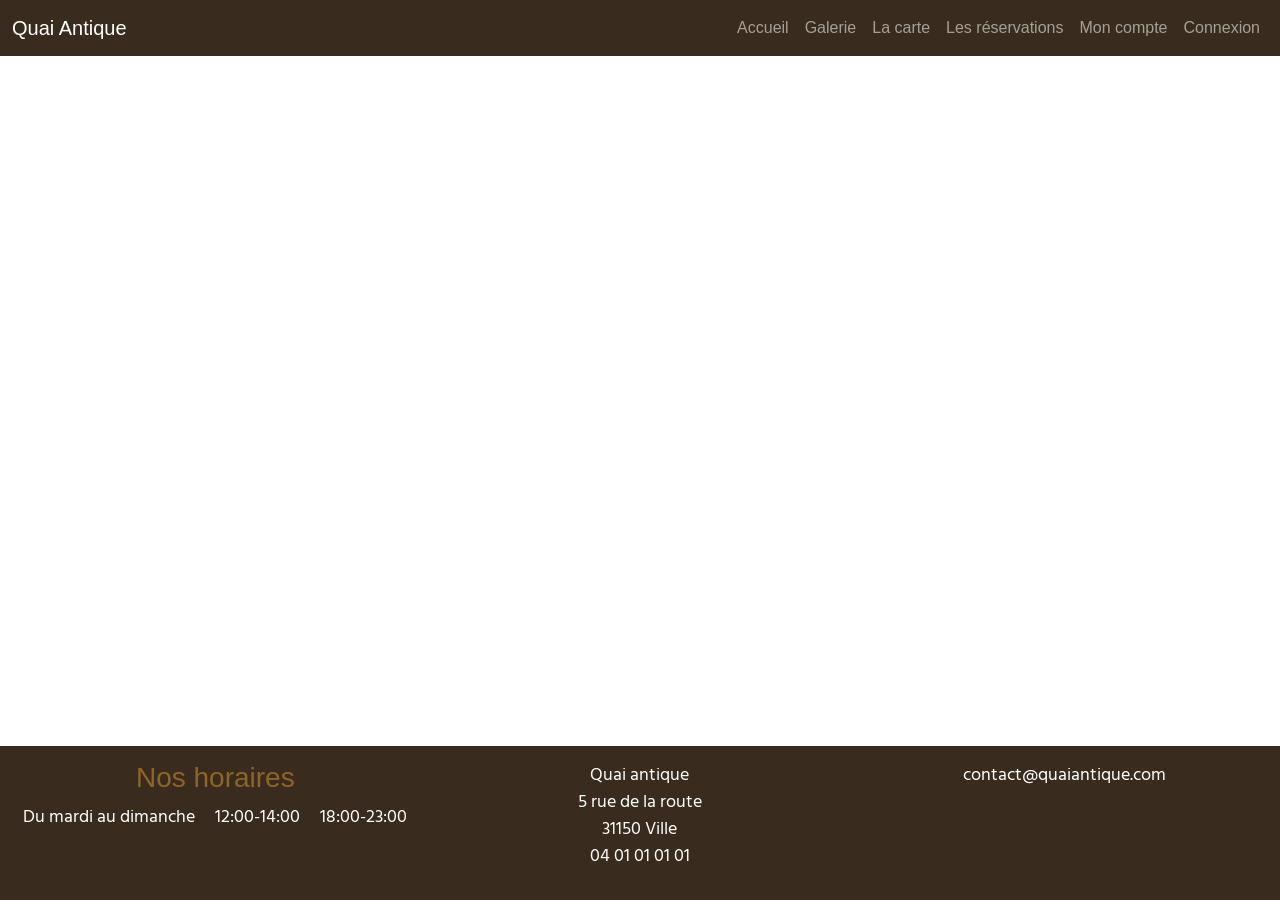
==== commit 43627e93: "feat: ajout de la page de connexion" ====
--- a/index.html
+++ b/index.html
@@ -48,7 +48,7 @@
                 <a class="nav-link" href="#">Mon compte</a>
               </li>
               <li class="nav-item">
-                <a class="nav-link" href="#">Connexion/Deconnexion</a>
+                <a class="nav-link" href="/signin">Connexion</a>
               </li>
             </ul>
           </div>
@@ -59,12 +59,16 @@
     <main id="main-page">
       <!-- Le contenu de la page sera injectée ici-->
     </main>
-    
+
     <footer class="bg-dark text-white text-center footer">
       <div class="row">
         <div class="col-12 col-lg-4">
           <h3 class="text-primary">Nos horaires</h3>
-          <p>Du mardi au dimanche 12:00-14:00 18:00-23:00</p>
+          <p>
+            Du mardi au dimanche
+            <span class="ms-3">12:00-14:00</span>
+            <span class="ms-3">18:00-23:00</span>
+          </p>
         </div>
         <div class="col-6 col-lg-4">
           <p>
--- a/scss/main.css
+++ b/scss/main.css
@@ -12002,13 +12002,10 @@
   font-size: 18px;
 }
 
-.text-justify {
-  text-align: justify;
-}
-
 /* ----- BIGTITLE ----- */
 .hero-scene {
   position: relative;
+  margin-bottom: 15px;
 }
 .hero-scene::before {
   content: "";
@@ -12055,4 +12052,9 @@
   transform: translate(-50%, -50%);
   opacity: 0;
   transition: all 0.3s;
+}
+
+/* ----- Formulaire de connexion ----- */
+.form-label {
+  color: #906427;
 }/*# sourceMappingURL=main.css.map */
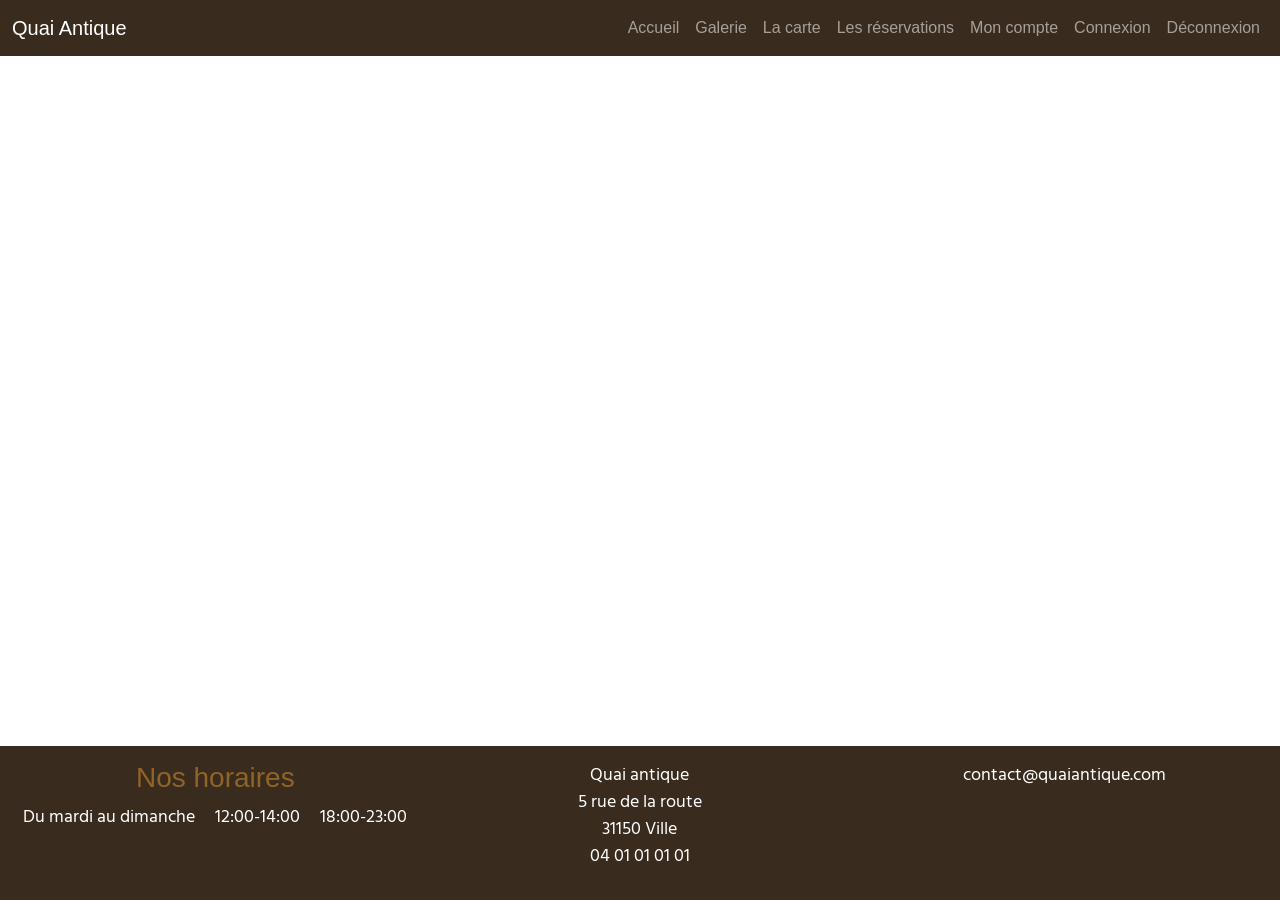
==== commit 9fcd163f: "feat: mise en place de la logique d'authentification et gestion des cookies" ====
--- a/index.html
+++ b/index.html
@@ -16,7 +16,9 @@
     <header>
       <nav class="navbar navbar-expand-lg bg-dark" data-bs-theme="dark">
         <div class="container-fluid">
-          <a class="navbar-brand" href="/">Quai Antique</a>
+          <a class="navbar-brand" href="/" onclick="route(event)"
+            >Quai Antique</a
+          >
           <button
             class="navbar-toggler"
             type="button"
@@ -33,22 +35,33 @@
               class="navbar-nav ms-auto mb-2 mb-lg-0 align-items-end align-items-lg-start"
             >
               <li class="nav-item">
-                <a class="nav-link" href="/">Accueil</a>
+                <a class="nav-link" href="/" onclick="route(event)">Accueil</a>
               </li>
               <li class="nav-item">
-                <a class="nav-link" href="/galerie">Galerie</a>
+                <a class="nav-link" href="/galerie" onclick="route(event)"
+                  >Galerie</a
+                >
               </li>
               <li class="nav-item">
-                <a class="nav-link" href="#">La carte</a>
+                <a class="nav-link" href="#" onclick="route(event)">La carte</a>
               </li>
               <li class="nav-item">
-                <a class="nav-link" href="#">Les réservations</a>
+                <a class="nav-link" href="/allResa" onclick="route(event)"
+                  >Les réservations</a
+                >
               </li>
               <li class="nav-item">
-                <a class="nav-link" href="#">Mon compte</a>
+                <a class="nav-link" href="/account" onclick="route(event)"
+                  >Mon compte</a
+                >
               </li>
               <li class="nav-item">
-                <a class="nav-link" href="/signin">Connexion</a>
+                <a class="nav-link" href="/signin" onclick="route(event)"
+                  >Connexion</a
+                >
+              </li>
+              <li class="nav-item">
+                <button class="nav-link" id="signout-btn">Déconnexion</button>
               </li>
             </ul>
           </div>
@@ -84,7 +97,10 @@
       </div>
     </footer>
 
+    <script src="js/script.js"></script>
+    <!-- Le JS Bootstrap chargé en premier -->
+    <script src="node_modules/bootstrap/dist/js/bootstrap.bundle.min.js"></script>
+    <!-- Le Router JS chargé après -->
     <script type="module" src="./Router/router.js"></script>
-    <script src="node_modules/bootstrap/dist/js/bootstrap.bundle.min.js"></script>
   </body>
 </html>
--- a/scss/main.css
+++ b/scss/main.css
@@ -11986,7 +11986,7 @@
 }
 
 main {
-  margin-bottom: 250px;
+  margin-bottom: 270px;
 }
 
 footer,
@@ -12033,11 +12033,21 @@
 .image-card {
   position: relative;
 }
-.image-card:hover .titre-image {
+.image-card:hover .titre-image,
+.image-card:hover .action-image-buttons {
   opacity: 1;
 }
 .image-card:hover img {
   filter: brightness(0.3);
+}
+.image-card:hover .action-image-buttons {
+  position: absolute;
+  top: 0;
+  left: 0;
+  width: 100%;
+  padding: 5px;
+  display: flex;
+  justify-content: space-between;
 }
 .image-card img {
   transition: all 0.3s;
@@ -12053,8 +12063,26 @@
   opacity: 0;
   transition: all 0.3s;
 }
-
-/* ----- Formulaire de connexion ----- */
+.image-card .action-image-buttons {
+  position: absolute;
+  top: 0;
+  left: 0;
+  width: 100%;
+  padding: 5px;
+  display: flex;
+  justify-content: space-between;
+  opacity: 0;
+  transition: all 0.3s;
+}
+
+/* ----- Formulaire ----- */
 .form-label {
   color: #906427;
+}
+
+/* ----- Réservations ----- */
+.allreservations a {
+  display: block;
+  color: black;
+  padding: 10px;
 }/*# sourceMappingURL=main.css.map */
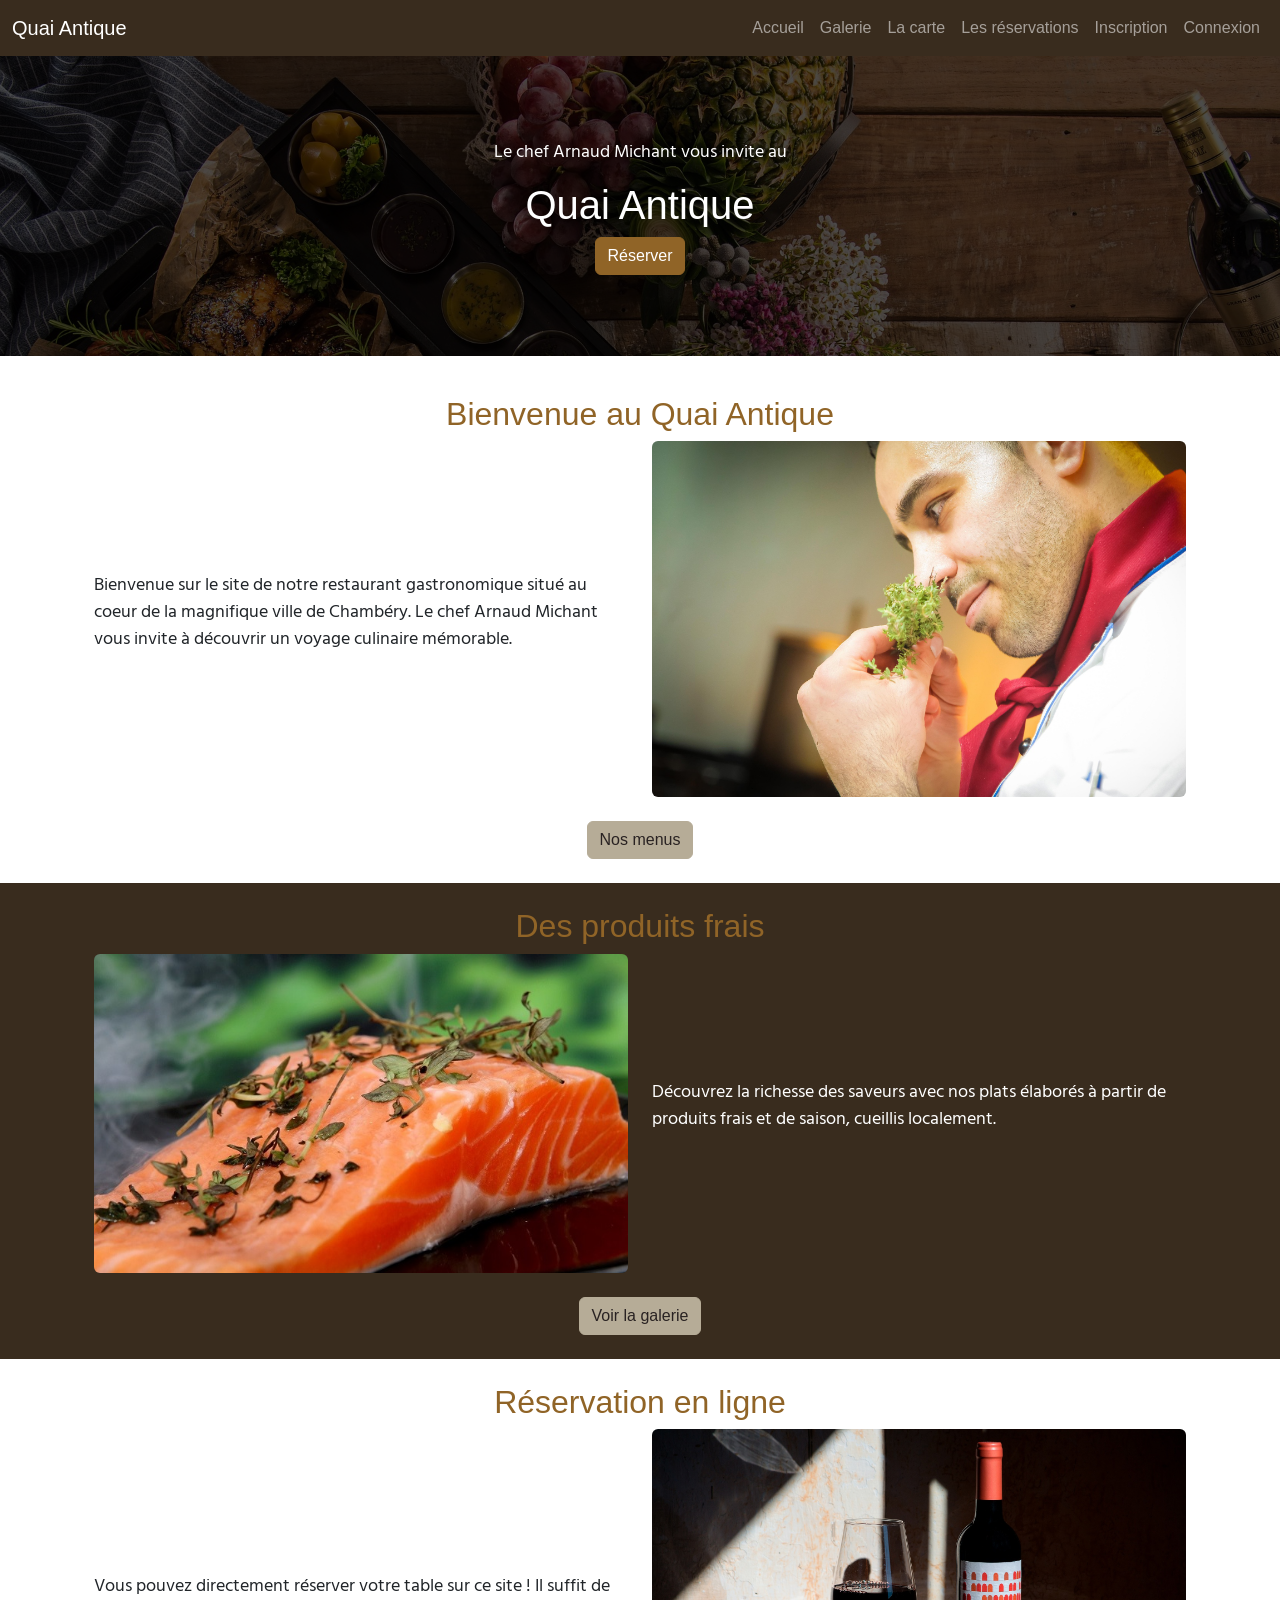
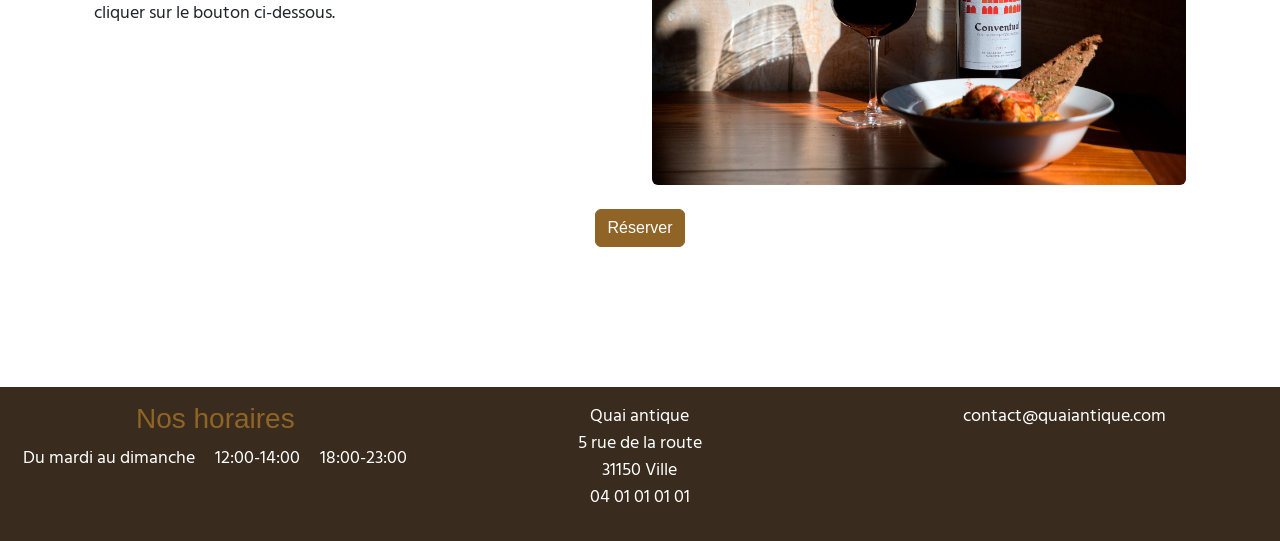
==== commit 7806d673: "feat(auth): sécurisation des routes, affichage conditionnel et redirection UX" ====
--- a/index.html
+++ b/index.html
@@ -50,17 +50,22 @@
                   >Les réservations</a
                 >
               </li>
-              <li class="nav-item">
+              <li class="nav-item" data-show="client admin connected">
                 <a class="nav-link" href="/account" onclick="route(event)"
                   >Mon compte</a
                 >
               </li>
-              <li class="nav-item">
+              <li class="nav-item" data-show="disconnected">
+                <a class="nav-link" href="/signup" onclick="route(event)"
+                  >Inscription</a
+                >
+              </li>
+              <li class="nav-item" data-show="disconnected">
                 <a class="nav-link" href="/signin" onclick="route(event)"
                   >Connexion</a
                 >
               </li>
-              <li class="nav-item">
+              <li class="nav-item" data-show="connected">
                 <button class="nav-link" id="signout-btn">Déconnexion</button>
               </li>
             </ul>
